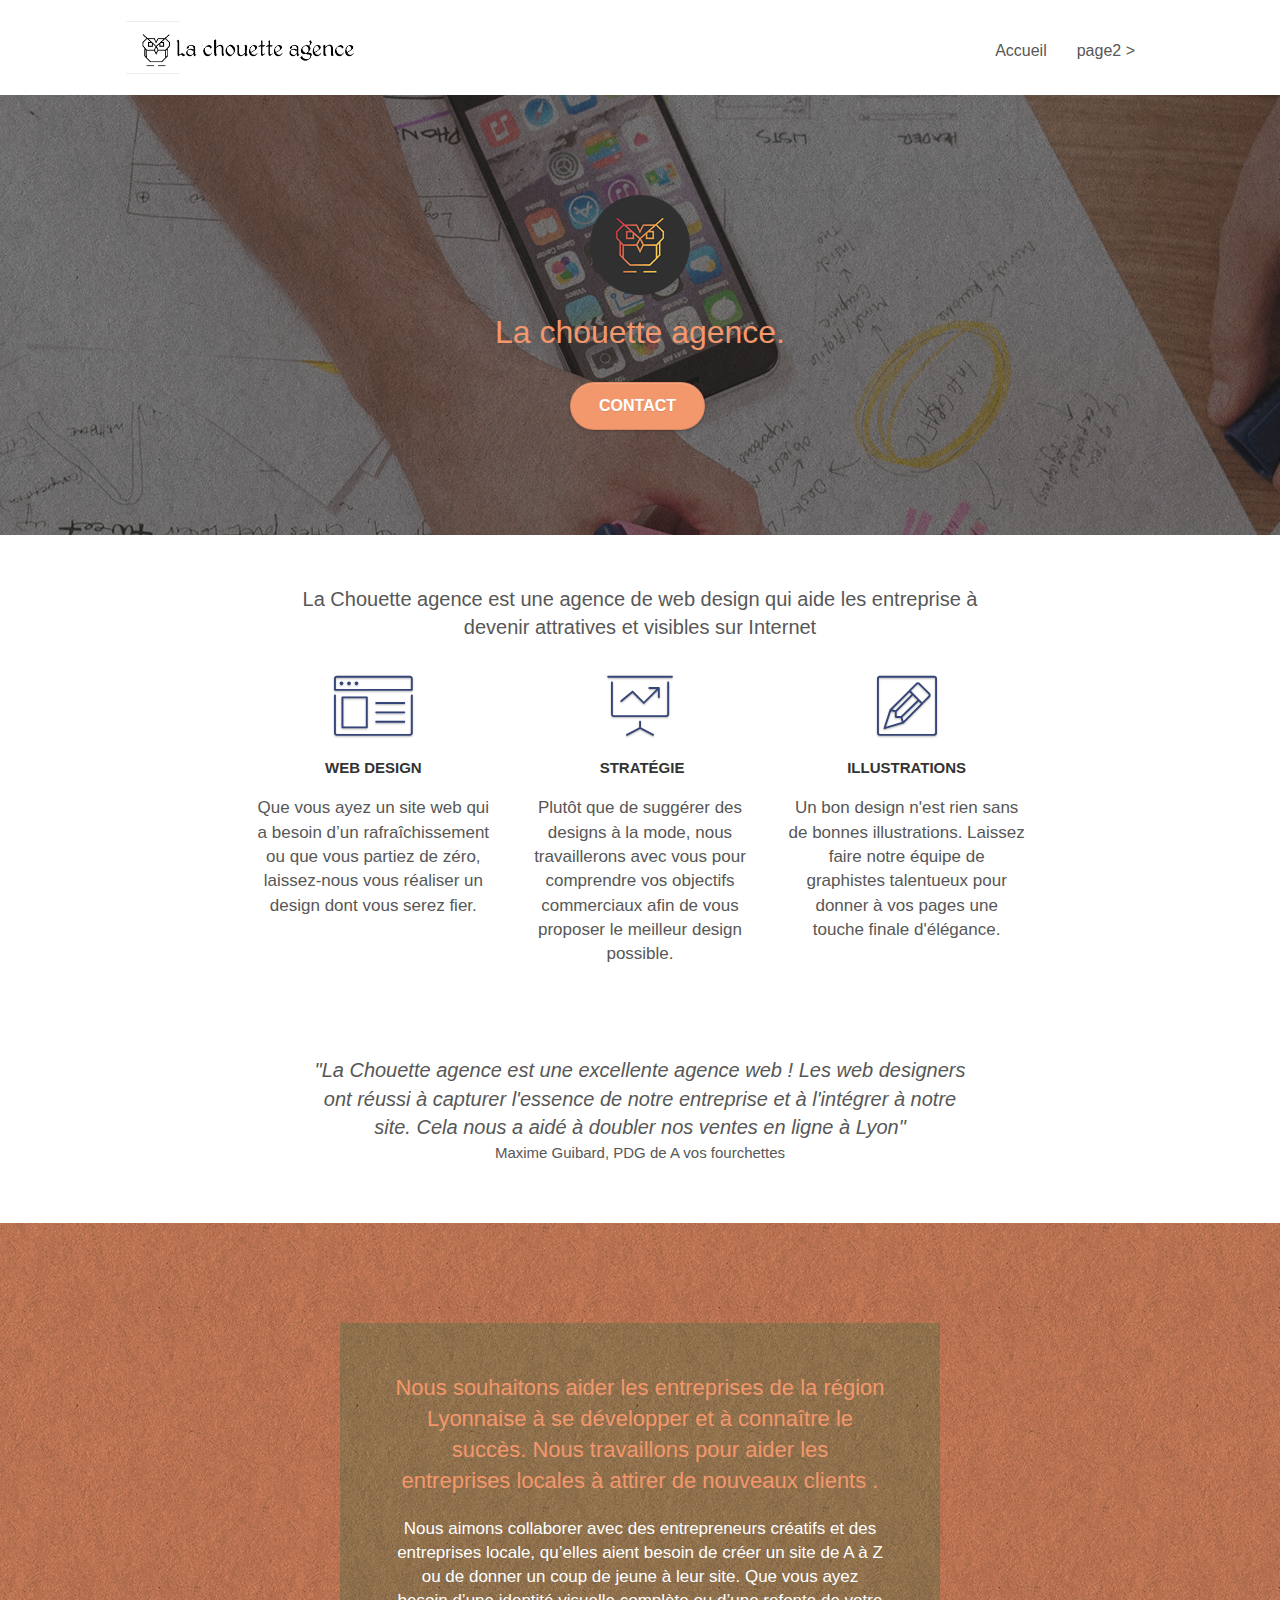
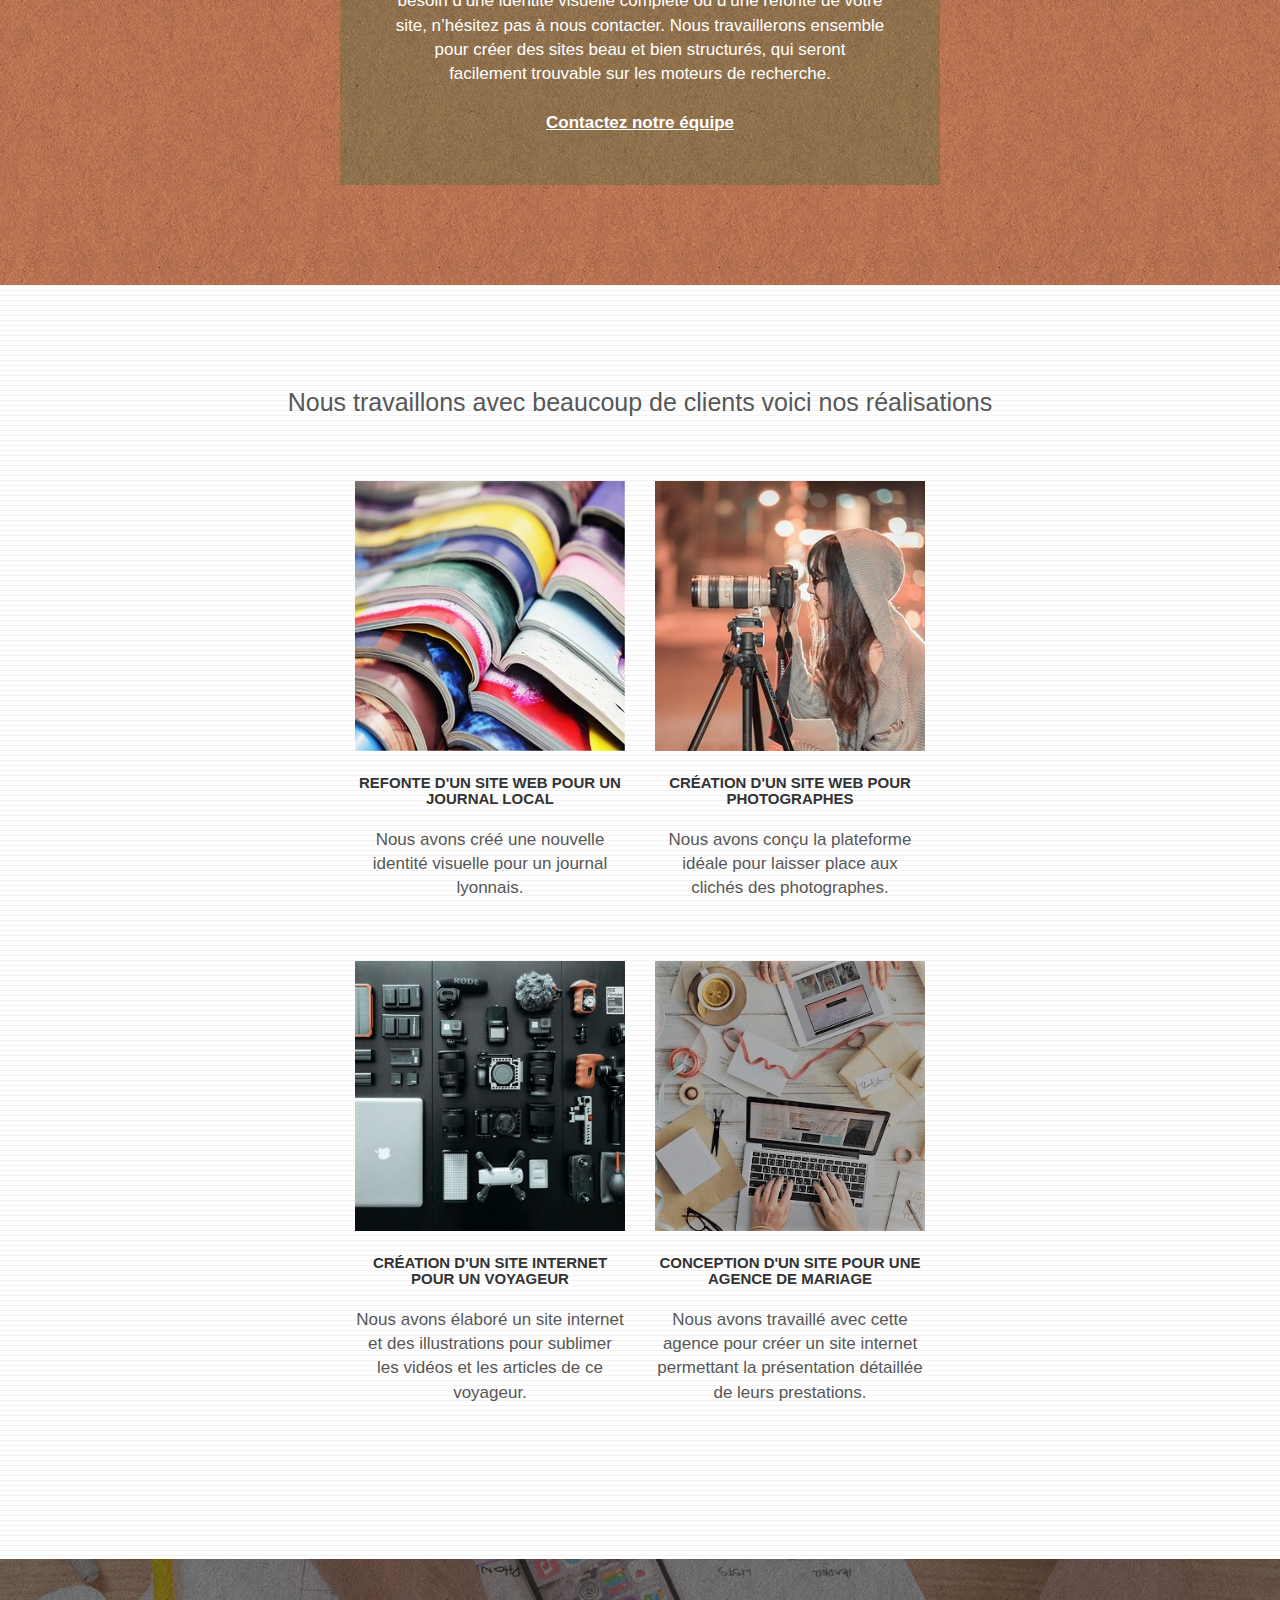
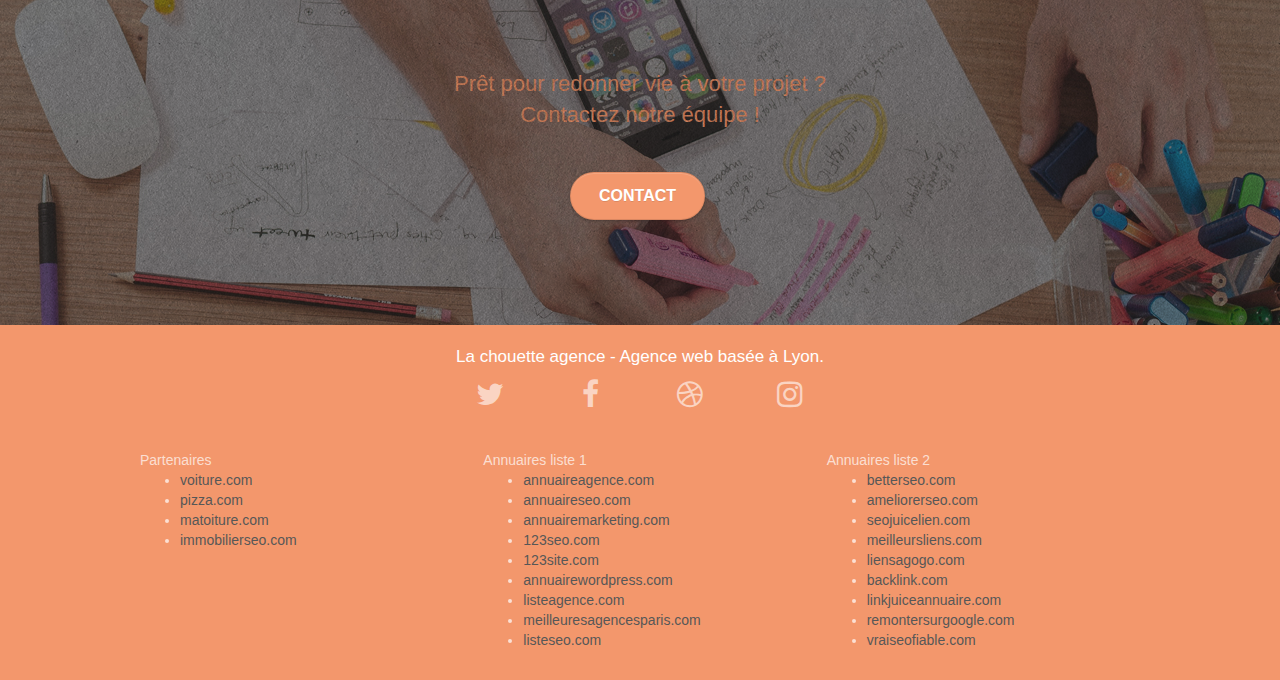
==== index.html @ 8fe8913e "ajout fichier" ====
<!doctype html>
<html lang="Default">
<head>
    <meta charset="utf-8">
    <meta name="keywords" content="seo, google, site web, site internet, agence design paris, agence design, agence design,agence design,agence design,agence design,agence design,agence design,agence design,agence design">
    <meta name="description" content="">
    <meta name="viewport" content="width=device-width, initial-scale=1.0, viewport-fit=cover">
    <link rel="shortcut icon" type="image/png" href="favicon.jpg">
    
	<link rel="stylesheet" type="text/css" href="./css/bootstrap.css">
	<link rel="stylesheet" type="text/css" href="style.css">
	<link rel="stylesheet" type="text/css" href="./css/font-awesome.css">
	<link rel="stylesheet" type="text/css" href="./css/et-line.css">
	
    
	<script src="./js/jquery-2.1.0.js"></script>
	<script src="./js/bootstrap.js"></script>
	<script src="./js/blocs.js"></script>
	<script src="./js/jquery.touchSwipe.js" defer></script>
	<script src="./js/gmaps.js"></script>

    <title>.</title>

    
<!-- Analytics -->
 
<!-- Analytics END -->
    
</head>
<body>
<!-- Principal conteneur -->
<div class="page-container">
    
<!-- bloc-0 -->
<header class="bloc bgc-white l-bloc " id="bloc-0">
	<div class="container bloc-sm">

		<nav class="navbar row">
			<div class="navbar-header">
				<div class="keywords" style="color:#cccccc;font-size:1px;">Agence web à paris, stratégie web, web design, illustrations, design de site web, site web, web, internet, site internet, site</div>
				<a class="navbar-brand" href="index.html"><img src="img/la-chouette-agence.png" alt="paris web design logo agence web meilleure agence" height="40" /></a>
				<div class="keywords" style="color:#cccccc;font-size:1px;">Agence web à paris, stratégie web, web design, illustrations, design de site web, site web, web, internet, site internet, site</div>
				<button id="nav-toggle" type="button" class="ui-navbar-toggle navbar-toggle" data-toggle="collapse" data-target=".navbar-1">
					<span class="sr-only">Toggle navigation</span><span class="icon-bar"></span><span class="icon-bar"></span><span class="icon-bar"></span>
				</button>
			</div>
			<div class="collapse navbar-collapse navbar-1 special-dropdown-nav">
				<ul class="site-navigation nav navbar-nav">
					<li>
						<a href="index.html">Accueil</a>
					</li>
					<li>
					</li>
					<li>
						<a href="page2.html">page2 &gt;</a>
					</li>
				</ul>
			</div>
		</nav>
	</div>
</header>
<!-- bloc-0 END -->

<!-- bloc-1-presentation -->
<section class="bloc bgc-dark-slate-blue bg-banniere d-bloc bg-t-edge bloc-bg-texture texture-paper b-parallax" id="bloc-1-hero">
	<div class="container bloc-lg">
		<div class="row tight-width-whitespace">
			<div class="col-sm-12">
				<img src="img/logo.png" class="center-block image-resize-mode" width="100" alt="La chouette agence, agence web paris, création logo paris" />
				<h1 class="text-center hero-bloc-text tc-white ">
					La chouette agence.
				</h1>
				<div class="text-center">
					<a href="page2.html" class="btn btn-lg btn-clean btn-rd cta-hero btn-atomic-tangerine" id="cta-hero">Contact</a>
				</div>
			</div>
		</div>
	</div>
</section>
<!-- bloc-1-presentation END -->

<!-- bloc-2-services -->
<section class="bloc bgc-white l-bloc" id="bloc-2-services">
	<div class="container bloc-md">
		<div class="row">
			<div class="col-sm-12 text-center">
				<p class="chouette">La Chouette agence est une agence de web design qui aide les entreprise à devenir attratives et visibles sur Internet</p>
			</div>
		</div>
		<div class="row voffset-lg med-width-whitespace">
			<article class="col-sm-4">
				<div class="text-center">
					<span class="et-icon-browser sm-shadow icon-dark-slate-blue icons icon-lg"></span>
				</div>
				<h3 class="mg-md text-center">
					Web design
				</h3>
				<p class="text-center ">
					Que vous ayez un site web qui a besoin d&rsquo;un rafraîchissement ou que vous partiez de zéro, laissez-nous vous réaliser un design dont vous serez fier.
				</p>
			</article>
			<article class="col-sm-4">
				<div class="text-center">
					<span class="et-icon-presentation sm-shadow icon-dark-slate-blue icons icon-lg"></span>
				</div>
				<h3 class="mg-md text-center">
					&nbsp;Stratégie
				</h3>
				<p class="text-center ">
					Plutôt que de suggérer des designs à la mode, nous travaillerons avec vous pour comprendre vos objectifs commerciaux afin de vous proposer le meilleur design possible.<br>
				</p>
			</article>
			<article class="col-sm-4">
				<div class="text-center">
					<span class="et-icon-edit sm-shadow icon-dark-slate-blue icons icon-lg"></span>
				</div>
				<h3 class="mg-md text-center">
					Illustrations
				</h3>
				<p class="text-center ">
					Un bon design n'est rien sans de bonnes illustrations. Laissez faire notre équipe de graphistes talentueux pour donner à vos pages une touche finale d'élégance.
				</p>
			</article>
		</div>
		<div class="row voffset-lg voffset">
			<div class="col-xs-12 col-md-8 col-md-offset-2 text-center">
				<P class="commentaire">"La Chouette agence est une excellente agence web ! Les web designers ont réussi à capturer l'essence de notre entreprise et à l'intégrer à notre site. Cela nous a aidé à doubler nos ventes en ligne à Lyon"</P>
				<p class="entreprise">Maxime Guibard, PDG de A vos fourchettes</p>
			</div>
		</div>
	</div>
</section>
<!-- bloc-2-services END -->

<!-- bloc-3-what-i-do -->
<section class="bloc tc-white bgc-atomic-tangerine bg-presentation d-bloc bloc-bg-texture texture-paper b-parallax" id="bloc-3-what-i-do">
	<div class="container bloc-lg">
		<div class="row tight-width-whitespace black-background">
			<div class="col-sm-12">
				<h2 class="mg-md text-center tc-white">
					Nous souhaitons aider les entreprises de la région Lyonnaise à se développer et à connaître le succès. Nous travaillons pour aider les entreprises locales à attirer de nouveaux clients .<br>
				</h2>
				<p class="text-center white">
					Nous aimons collaborer avec des entrepreneurs créatifs et des entreprises locale, qu’elles aient besoin de créer un site de A à Z ou de donner un coup de jeune à leur site. Que vous ayez besoin d’une identité visuelle complète ou d’une refonte de votre site, n’hésitez pas à nous contacter. Nous travaillerons ensemble pour créer des sites beau et bien structurés, qui seront facilement trouvable sur les moteurs de recherche. <br><br><a class="ltc-white bold-link" href="page2.html">Contactez notre équipe</a><br>
				</p>
			</div>
		</div>
	</div>
</section>
<!-- bloc-3-what-i-do END -->

<!-- bloc-4-portfolio -->
<section class="bloc bgc-white bg-lines-h2-bg bg-repeat l-bloc" id="bloc-4-portfolio">
	<div class="container bloc-lg">
		<div class="row">
			<div class="col-sm-12 text-center">
				<p class="travail">Nous travaillons avec beaucoup de clients voici nos réalisations</p>
			</div>
		</div>
		<div class="row tight-width-whitespace portfolio-row">
			<article class="col-sm-6">
				<a href="#" data-lightbox="img/1.jpg" data-gallery-id="gallery-1" data-caption="Refonte d'un site web pour un journal local" data-frame="snapshot-lb"><img src="img/1.jpg" alt="paris web design logo agence web meilleure agence et refonte site web journal" class="img-responsive portfolio-thumb" /></a>
				<h3 class="mg-md text-center">
					Refonte d'un site web pour un journal local
				</h3>
				<p class="text-center">
					Nous avons créé une nouvelle identité visuelle pour un journal lyonnais. 
				</p>
			</article>
			<article class="col-sm-6">
				<a href="#" data-lightbox="img/2.jpg" data-gallery-id="gallery-1" data-caption="Création d'un site web pour photographes" data-frame="snapshot-lb"><img src="img/2.jpg" class="img-responsive portfolio-thumb" alt="paris web design logo agence web meilleure agence, Création d'un site web pour photographes" /></a>
				<h3 class="mg-md text-center">
					Création d'un site web pour photographes
				</h3>
				<p class="text-center">
					Nous avons conçu la plateforme idéale pour laisser place aux clichés des photographes. 
				</p>
			</article>
		</div>
		<div class="row tight-width-whitespace portfolio-row">
			<article class="col-sm-6">
				<a href="#" data-lightbox="img/3.png" data-gallery-id="gallery-1" data-caption="Création d'un site internet pour un voyageur" data-frame="snapshot-lb"><img src="img/3.png" class="img-responsive portfolio-thumb" alt="paris web design logo agence web meilleure agence, Création d'un site web pour voyageur"/></a>
				<h3 class="mg-md text-center">
					Création d'un site internet pour un voyageur
				</h3>
				<p class="text-center">
					Nous avons élaboré un site internet et des illustrations pour sublimer les vidéos et les articles de ce voyageur.
				</p>
			</article>
			<article class="col-sm-6">
				<a href="#" data-lightbox="img/4.png" data-gallery-id="gallery-1" data-caption="Conception d'un site pour une agence de mariage" data-frame="snapshot-lb"><img src="img/4.png" class="img-responsive portfolio-thumb" alt="paris web design logo agence web meilleure agence, Création d'un site web pour agence de mariage" /></a>
				<h3 class="mg-md text-center">
					Conception d'un site pour une agence de mariage
				</h3>
				<p class="text-center">
					Nous avons travaillé avec cette agence pour créer un site internet permettant la présentation détaillée de leurs prestations.
				</p>
			</article>
		</div>
	</div>
</section>
<!-- bloc-4-portfolio END -->

<!-- bloc-5-cta -->
<section class="bloc bgc-dark-slate-blue bg-banniere d-bloc bloc-bg-texture texture-paper" id="bloc-5-cta">
	<div class="container bloc-lg">
		<div class="row">
			<h2 class="mg-md text-center tc-white">
				Prêt pour redonner vie à votre projet ?<br>Contactez notre équipe !
			</h2>
			<div class="col-sm-12 text-center">
				<a href="page2.html" class="btn btn-atomic-tangerine btn-clean btn-rd btn-lg cta-hero">Contact</a>
			</div>
		</div>
	</div>
</section>
<!-- bloc-5-cta END -->

<!-- Footer - bloc-8 -->
<footer class="bloc bgc-atomic-tangerine d-bloc" id="bloc-8">
	<div class="container bloc-sm">
		<div class="row">
			<div class="col-sm-12">
				<p class="text-center white">
					La chouette agence - Agence web basée à Lyon.<br>
				</p>
				<div class="row row-no-gutters social">
					<div class="col-sm-3">
						<div class="text-center">
							<a class="social" href="index.html"><span class="fa fa-twitter icon-md"></span></a>
						</div>
					</div>
					<div class="col-sm-3">
						<div class="text-center">
							<a class="social" href="index.html"><span class="fa fa-facebook icon-md"></span></a>
						</div>
					</div>
					<div class="col-sm-3">
						<div class="text-center">
							<a class="social" href="index.html"><span class="fa fa-dribbble icon-md"></span></a>
						</div>
					</div>
					<div class="col-sm-3">
						<div class="text-center">
							<a class="social" href="index.html"><span class="fa fa-instagram icon-md"></span></a>
						</div>
					</div>
					<div class="keywords" style="color:#F3976C;">Agence web à paris, stratégie web, web design, illustrations, design de site web, site web, web, internet, site internet, site</div>
				</div>
				<div class="row">
					<div class="col-sm-4">
						Partenaires
							<ul>
								<li><a href="voiture.com">voiture.com</a></li>
								<li><a href="pizza.com">pizza.com</a></li>
								<li><a href="matoiture.com">matoiture.com</a></li>
								<li><a href="immobilierseo.com">immobilierseo.com</a></li>
							</ul>		
					</div>
					<div class="col-sm-4">
						Annuaires liste 1
						<ul>
							<li><a href="annuaireagence.com">annuaireagence.com</a></li>
							<li><a href="annuaireseo.com">annuaireseo.com</a></li>
							<li><a href="annuairemarketing.com">annuairemarketing.com</a></li>
							<li><a href="123seoture.com">123seo.com</a></li>
							<li><a href="123site.com">123site.com</a></li>
							<li><a href="annuairewordpress.com">annuairewordpress.com</a></li>
							<li><a href="listeagence.com">listeagence.com</a></li>
							<li><a href="meilleuresagencesparis.com">meilleuresagencesparis.com</a></li>
							<li><a href="listeseo.com">listeseo.com</a></li>
						</ul>
					</div>
					<div class="col-sm-4">
						Annuaires liste 2
						<ul>
							<li><a href="betterseo.com">betterseo.com</a></li>
							<li><a href="ameliorerseo.com">ameliorerseo.com</a></li>
							<li><a href="seojuicelien.com">seojuicelien.com</a></li>
							<li><a href="meilleursliens.com">meilleursliens.com</a></li>
							<li><a href="liensagogo.com">liensagogo.com</a></li>
							<li><a href="backlink.com">backlink.com</a></li>
							<li><a href="linkjuiceannuaire.com">linkjuiceannuaire.com</a></li>
							<li><a href="remontersurgoogle.com">remontersurgoogle.com</a></li>
							<li><a href="vraiseofiable.com">vraiseofiable.com</a></li>
						</ul>
					</div>
				</div>
			</div>
		</div>
	</div>
</footer>
<!-- Footer - bloc-8 END -->

</div>
<!-- Principal conteneur END -->
    

</body>
</html>
---- style.css ----
body {
    margin: 0;
    padding: 0;
    background: #FFF;
    overflow-x: hidden;
    -webkit-font-smoothing: antialiased;
    -moz-osx-font-smoothing: grayscale;
}
.commentaire{
    font-size: 20px;
    font-style: italic;
    margin: 0%;
}

.entreprise{
    font-size: 15px;
}

.chouette{
    font-size: 20px;
    margin-left: 150px;
    margin-right: 150px;
}

.travail{
    font-size: 25px;
}


a,
button {
    transition: all .3s ease-in-out;
    outline: none!important;
}

a:hover {
    text-decoration: none;
    cursor: pointer;
}

#page-loading-blocs-notifaction {
    position: fixed;
    top: 0;
    bottom: 0;
    width: 100%;
    z-index: 100000;
    background: #FFFFFF url("img/pageload-spinner.gif") no-repeat center center;
}

.bloc {
    width: 100%;
    clear: both;
    background: 50% 50% no-repeat;
    padding: 0 50px;
    -webkit-background-size: cover;
    -moz-background-size: cover;
    -o-background-size: cover;
    background-size: cover;
    position: relative;
}

.bloc .container {
    padding-left: 0;
    padding-right: 0;
}

.bloc-lg {
    padding: 100px 50px;
}

.bloc-md {
    padding: 50px;
}

.bloc-sm {
    padding: 20px 50px;
}

.bg-center,
.bg-l-edge,
.bg-r-edge,
.bg-t-edge,
.bg-b-edge,
.bg-tl-edge,
.bg-bl-edge,
.bg-tr-edge,
.bg-br-edge,
.bg-repeat {
    -webkit-background-size: auto!important;
    -moz-background-size: auto!important;
    -o-background-size: auto!important;
    background-size: auto!important;
}

.bg-repeat {
    background: repeat;
}

.bg-t-edge {
    background: top no-repeat;
}

.bloc-bg-texture::before {
    content: "";
    background-size: 2px 2px;
    position: absolute;
    top: 0;
    bottom: 0;
    left: 0;
    right: 0;
}

.texture-paper::before {
    background: url("img/texture-paper.png");
    background-size: 280px 280px;
}

.b-parallax {
    background-attachment: fixed;
}

.d-bloc {
    color: rgba(255, 255, 255, .7);
}

.d-bloc button:hover {
    color: rgba(255, 255, 255, .9);
}

.d-bloc .icon-round,
.d-bloc .icon-square,
.d-bloc .icon-rounded,
.d-bloc .icon-semi-rounded-a,
.d-bloc .icon-semi-rounded-b {
    border-color: rgba(255, 255, 255, .9);
}

.d-bloc .divider-h span {
    border-color: rgba(255, 255, 255, .2);
}

.d-bloc .a-btn,
.d-bloc .navbar a,
.d-bloc .navbar-brand,
.d-bloc a .icon-sm,
.d-bloc a .icon-md,
.d-bloc a .icon-lg,
.d-bloc a .icon-xl,
.d-bloc h1 a,
.d-bloc h2 a,
.d-bloc h3 a,
.d-bloc h4 a,
.d-bloc h5 a,
.d-bloc h6 a,
.d-bloc p a {
    color: rgba(255, 255, 255, .6);
}

.d-bloc .a-btn:hover,
.d-bloc .navbar a:hover,
.d-bloc .navbar-brand:hover,
.d-bloc a:hover .icon-sm,
.d-bloc a:hover .icon-md,
.d-bloc a:hover .icon-lg,
.d-bloc a:hover .icon-xl,
.d-bloc h1 a:hover,
.d-bloc h2 a:hover,
.d-bloc h3 a:hover,
.d-bloc h4 a:hover,
.d-bloc h5 a:hover,
.d-bloc h6 a:hover,
.d-bloc p a:hover {
    color: rgba(255, 255, 255, 1);
}

.d-bloc .navbar-toggle .icon-bar {
    background: rgba(255, 255, 255, 1);
}

.d-bloc .btn-wire,
.d-bloc .btn-wire:hover {
    color: rgba(255, 255, 255, 1);
    border-color: rgba(255, 255, 255, 1);
}

.d-bloc .panel {
    color: rgba(0, 0, 0, .5);
}

.d-bloc .panel button:hover {
    color: rgba(0, 0, 0, .7);
}

.d-bloc .panel icon {
    border-color: rgba(0, 0, 0, .7);
}

.d-bloc .panel .divider-h span {
    border-color: rgba(0, 0, 0, .1);
}

.d-bloc .panel .a-btn {
    color: rgba(0, 0, 0, .6);
}

.d-bloc .panel .a-btn:hover {
    color: rgba(0, 0, 0, 1);
}

.d-bloc .panel .btn-wire,
.d-bloc .panel .btn-wire:hover {
    color: rgba(0, 0, 0, .7);
    border-color: rgba(0, 0, 0, .3);
}

.d-bloc .panel,
.l-bloc {
    color: rgba(0, 0, 0, .5);
}

.d-bloc .panel button:hover,
.l-bloc button:hover {
    color: rgba(0, 0, 0, .7);
}

.l-bloc .icon-round,
.l-bloc .icon-square,
.l-bloc .icon-rounded,
.l-bloc .icon-semi-rounded-a,
.l-bloc .icon-semi-rounded-b {
    border-color: rgba(0, 0, 0, .7);
}

.d-bloc .panel .divider-h span,
.l-bloc .divider-h span {
    border-color: rgba(0, 0, 0, .1);
}

.d-bloc .panel .a-btn,
.l-bloc .a-btn,
.l-bloc .navbar a,
.l-bloc .navbar-brand,
.l-bloc a .icon-sm,
.l-bloc a .icon-md,
.l-bloc a .icon-lg,
.l-bloc a .icon-xl,
.l-bloc h1 a,
.l-bloc h2 a,
.l-bloc h3 a,
.l-bloc h4 a,
.l-bloc h5 a,
.l-bloc h6 a,
.l-bloc p a {
    color: rgba(0, 0, 0, .6);
}

.d-bloc .panel .a-btn:hover,
.l-bloc .a-btn:hover,
.l-bloc .navbar a:hover,
.l-bloc .navbar-brand:hover,
.l-bloc a:hover .icon-sm,
.l-bloc a:hover .icon-md,
.l-bloc a:hover .icon-lg,
.l-bloc a:hover .icon-xl,
.l-bloc h1 a:hover,
.l-bloc h2 a:hover,
.l-bloc h3 a:hover,
.l-bloc h4 a:hover,
.l-bloc h5 a:hover,
.l-bloc h6 a:hover,
.l-bloc p a:hover {
    color: rgba(0, 0, 0, 1);
}

.l-bloc .navbar-toggle .icon-bar {
    color: rgba(0, 0, 0, .6);
}

.d-bloc .panel .btn-wire,
.d-bloc .panel .btn-wire:hover,
.l-bloc .btn-wire,
.l-bloc .btn-wire:hover {
    color: rgba(0, 0, 0, .7);
    border-color: rgba(0, 0, 0, .3);
}

.voffset {
    margin-top: 30px;
}

.voffset-lg {
    margin-top: 80px;
}

.row-no-gutters {
    margin-right: 0;
    margin-left: 0;
}

.row.row-no-gutters > [class^="col-"],
.row.row-no-gutters > [class*=" col-"] {
    padding-right: 0;
    padding-left: 0;
}

#bloc-1-hero h1 {
    font-size: 32px;
}

.navbar {
    margin-bottom: 0;
    z-index: 1;
}

.navbar-brand {
    height: auto;
    padding: 3px 15px;
    font-size: 25px;
    font-weight: normal;
    font-weight: 600;
    line-height: 44px;
}

.navbar-brand img {
    max-height: 200px;
    margin: 0 5px 0 0;
    display: inline;
}

.navbar-brand img[src$=svg] {
    min-width: 100px;
}

.nav-center .navbar-brand img {
    margin: 0;
}

.navbar .nav {
    padding-top: 2px;
    margin-right: -16px;
    float: right;
    z-index: 1;
}

.nav > li {
    float: left;
    margin-top: 4px;
    font-size: 16px;
}

.navbar-nav .open .dropdown-menu > li > a {
    text-align: inherit;
}

.nav > li a:hover,
.nav > li a:focus {
    background: transparent;
}

.navbar-toggle {
    margin: 10px 10px 0 0;
    border: 0px;
}

.navbar-toggle:hover {
    background: transparent!important;
}

.navbar-toggle .icon-bar {
    background-color: rgba(0, 0, 0, .5);
    width: 26px;
}

.nav-invert .navbar .nav {
    float: left;
}

.nav-invert .navbar-header,
.nav-invert .navbar-brand {
    float: right;
    position: relative;
    z-index: 2;
}

@media (min-width: 768px) {
    .site-navigation {
        position: absolute;
        top: 50%;
        right: 20px;
        transform: translate(0, -50%);
        -webkit-transform: translateY(-50%);
    }
    .nav > li .dropdown-menu a,
    .nav > li .dropdown-menu a:hover {
        color: #484848;
    }
    .nav-invert .site-navigation {
        left: 0;
        right: 0;
    }
    .nav-center {
        text-align: center;
    }
    .nav-center .navbar-header {
        width: 100%;
    }
    .nav-center .navbar-header,
    .nav-center .navbar-brand,
    .nav-center .nav > li {
        float: none;
        display: inline-block;
    }
    .nav-center .site-navigation {
        position: relative;
        width: 100%;
        right: 0;
        margin-right: 0px;
        margin-top: 20px;
    }
    .nav-center.mini-nav .navbar-toggle {
        float: none;
        margin: 10px auto 0;
    }
}

.nav > li > .dropdown a {
    background: none!important;
    display: block;
    padding: 14px 15px;
}

nav .caret {
    margin: 0 5px;
}

.dropdown-menu .dropdown-menu {
    top: -8px;
    left: 100%;
}

.dropdown-menu .dropmenu-flow-right {
    top: 100%;
    left: 0;
    margin-left: -1px;
    border-top-left-radius: 0;
    border-top-right-radius: 0;
}

.dropdown-menu .dropdown span {
    border: 4px solid black;
    border-top-color: transparent;
    border-right-color: transparent;
    border-bottom-color: transparent;
    margin: 6px -5px 0 0!important;
    float: right;
}

.mg-md {
    margin-top: 10px;
    margin-bottom: 20px;
}

.mg-lg {
    margin-top: 10px;
    margin-bottom: 40px;
}

.btn {
    margin: 0 5px 5px 0;
}

.btn.pull-right {
    margin: 0 0 5px 5px;
}

.btn-d,
.btn-d:hover,
.btn-d:focus {
    color: #FFF;
    background: rgba(0, 0, 0, .3);
}

button {
    outline: none!important;
}

.btn-rd {
    border-radius: 40px;
}

.btn-clean {
    border: 1px solid rgba(0, 0, 0, .08);
    border-bottom-color: rgba(0, 0, 0, .1);
    text-shadow: 0 1px 0 rgba(0, 0, 1, .1);
    box-shadow: 0 1px 3px rgba(0, 0, 1, .25), inset 0 1px 0 0 rgba(255, 255, 255, .15);
}

.icon-md {
    font-size: 30px!important;
}

.icon-lg {
    font-size: 60px!important;
}

.sm-shadow {
    text-shadow: 0 1px 2px rgba(0, 0, 0, .3);
}

.panel-sq,
.panel-sq .panel-heading,
.panel-sq .panel-footer {
    border-radius: 0;
}

.panel-rd {
    border-radius: 30px;
}

.panel-rd .panel-heading {
    border-radius: 29px 29px 0 0;
}

.panel-rd .panel-footer {
    border-radius: 0 0 29px 29px;
}

.form-control {
    border-color: rgba(0, 0, 0, .1);
    box-shadow: none;
}

.scrollToTop {
    width: 40px;
    height: 40px;
    position: fixed;
    bottom: 20px;
    right: 20px;
    opacity: 0;
    z-index: 500;
    transition: all .3s ease-in-out;
}

.scrollToTop span {
    margin-top: 6px;
}

.showScrollTop {
    font-size: 14px;
    opacity: 1;
}

a[data-lightbox] {
    position: relative;
    display: block;
    text-align: center;
}

a[data-lightbox]:hover::before {
    content: "+";
    font-family: "HelveticaNeue-Light", "Helvetica Neue Light", "Helvetica Neue", Helvetica, Arial;
    font-size: 32px;
    width: 50px;
    height: 50px;
    margin-left: -25px;
    border-radius: 50%;
    background: rgba(0, 0, 0, .6);
    color: #FFF;
    font-weight: 100;
    z-index: 1;
    position: absolute;
    top: 50%;
    transform: translateY(-50%);
    -webkit-transform: translateY(-50%);
}

a[data-lightbox]:hover img {
    opacity: 0.6;
    -webkit-animation-fill-mode: none;
    animation-fill-mode: none;
}

#lightbox-modal {
    display: flex;
    align-items: center;
}

#lightbox-modal .modal-dialog {
    width: 90%;
    max-width: 900px;
    margin: 0 auto 0;
}

#lightbox-modal .modal-dialog img {
    max-height: 90vh;
    margin: 0 auto;
}

.lightbox-caption {
    padding: 20px;
    color: #FFF;
    background: rgba(0, 0, 0, .5);
    position: absolute;
    left: 15px;
    right: 15px;
    bottom: 5px;
}

.close-lightbox {
    color: #FFF;
    font-size: 30px;
    position: absolute;
    top: 20px;
    right: 20px;
    z-index: 20;
    background: rgba(0, 0, 0, .5);
    border: none;
    line-height: 30px;
    padding: 0 9px 5px;
    opacity: 0.3;
}

.close-lightbox:hover,
.next-lightbox:hover,
.prev-lightbox:hover {
    opacity: 1.0;
    color: #FFF;
}

.next-lightbox,
.prev-lightbox {
    font-size: 20px;
    color: rgba(255, 255, 255, .9);
    background: rgba(0, 0, 0, .5);
    transition: all .2s ease-in-out;
    position: absolute;
    top: 45%;
    z-index: 1;
    opacity: 0.4;
}

.next-lightbox {
    padding: 6px 8px 1px 13px;
    right: 25px;
}

.prev-lightbox {
    padding: 6px 13px 1px 10px;
    left: 25px;
}

.snapshot-lb .modal-body {
    padding-bottom: 45px;
}

.snapshot-lb .lightbox-caption {
    padding: 0;
    color: rgba(0, 0, 0, .5);
    background: none;
}

h1,
h2,
h3,
h4,
h5,
h6,
p,
label,
.btn,
a {
    font-family: "helvetica";
    font-weight: 400;
    color: #575757!important;
}

.container {
    max-width: 1000px;
}

.hero-bloc-text {
    font-size: 38px;
}

.hero-bloc-text-sub {
    font-size: 36px;
}

.statement-bloc-text {
    line-height: 26px;
    font-style: italic;
    font-size: 20px;
    text-align: center;
    font-weight: lighter;
    max-width: 520px;
    margin: auto auto auto auto;
}

p {
    font-size: 17px;
}

.tight-width-whitespace {
    max-width: 600px;
    margin: auto auto auto auto;
}

.h1 {
    font-size: 20px;
    font-family: "Open Sans";
}

.cta-hero {
    margin-top: 22px;
    color: #FFFFFF!important;
    text-transform: uppercase;
    padding: 12px 28px 12px 28px;
    font-size: 16px;
    font-weight: 700;
}

.social {
    max-width: 400px;
    margin: auto auto auto auto;
}

h2 {
    font-size: 22px;
    line-height: 1.4em;
}

h3 {
    font-size: 15px;
    text-transform: uppercase;
    font-weight: 700;
    color: #333333!important;
}

.med-width-whitespace {
    max-width: 800px;
    margin: auto auto auto auto;
    box-shadow: 0px 0px 0px #000000;
}

h1 {
    color: #333333!important;
}

h4 {
    color: #333333!important;
}

.icons {
    margin-bottom: 14px;
    margin-top: 24px;
}

.white {
    color: #FFFFFF!important;
}

.portfolio-thumb {
    margin-bottom: 24px;
}

.portfolio-row {
    margin-bottom: 44px;
    margin-top: 50px;
}

.avatar {
    box-shadow: 0px 4px 9px rgba(0, 0, 0, 0.3);
}

.black-background {
    background-color: rgba(165, 147, 99, 0.7);
    padding: 40px 40px 40px 40px;
}

.bold-link {
    font-weight: 900;
    text-decoration: underline!important;
}

.bgc-white {
    background-color: #FFFFFF;
}

.bgc-dark-slate-blue {
    background-color: #364577;
}

.bgc-atomic-tangerine {
    background-color: #F3976C;
}

.tc-white {
    color: #F3976C!important;
}

.btn-atomic-tangerine {
    background: #F3976C;
    color: #FFFFFF!important;
}

.btn-atomic-tangerine:hover {
    background: #c27956!important;
    color: #FFFFFF!important;
}

.ltc-white {
    color: #FFFFFF!important;
}

.ltc-white:hover {
    color: #cccccc!important;
}

.ltc-atomic-tangerine {
    color: #F3976C!important;
}

.ltc-atomic-tangerine:hover {
    color: #c27956!important;
}

.icon-dark-slate-blue {
    color: #364577!important;
    border-color: #364577!important;
}

.bg-dots-bg {
    background-image: url("img/dots-bg.png");
}

.bg-lines-h2-bg {
    background-image: url("img/lines-h2-bg.png");
}

.bg-banniere {
    background-image: url("img/la-chouette-agence-banniere.jpg");
}

.bg-presentation {
    background-image: url("img/image-de-presentation.png");
}

@media (max-width: 1024px) {
    .bloc {
        padding-left: 20px;
        padding-right: 20px;
    }
    .bloc.full-width-bloc,
    .bloc-tile-2.full-width-bloc .container,
    .bloc-tile-3.full-width-bloc .container,
    .bloc-tile-4.full-width-bloc .container {
        padding-left: 0;
        padding-right: 0;
    }
}

@media (max-width: 992px) and (min-width: 768px) {
    .navbar .nav {
        max-width: 80%
    }
    .nav-center.navbar .nav {
        max-width: 100%
    }
}

@media only screen and (min-device-width: 768px) and (max-device-width: 1024px) and (orientation: landscape) {
    .b-parallax {
        background-attachment: scroll;
    }
}

@media only screen and (min-device-width: 1024px) and (max-device-width: 1366px) and (-webkit-min-device-pixel-ratio: 1.5) {
    .b-parallax {
        background-attachment: scroll;
    }
}

@media (max-width: 991px) {
    .container {
        width: 100%;
    }
    .b-parallax {
        background-attachment: scroll;
    }
    .page-container,
    #hero-bloc {
        overflow-x: hidden;
        position: relative;
    }
    .bloc {
        padding-left: constant(safe-area-inset-left);
        padding-right: constant(safe-area-inset-right);
    }
    .bloc-group,
    .bloc-group .bloc {
        display: block;
        width: 100%;
    }
    .bloc-fill-screen .fill-bloc-top-edge,
    .bloc-fill-screen .fill-bloc-bottom-edge {
        padding: 0 20px;
        padding-left: constant(safe-area-inset-left);
        padding-right: constant(safe-area-inset-right);
    }
}

@media (max-width: 767px) {
    .page-container {
        overflow-x: hidden;
        position: relative;
    }
    h1,
    h2,
    h3,
    h4,
    h5,
    h6,
    p,
    #disqus_thread {
        padding-left: 10px!important;
        padding-right: 10px!important;
    }
    .b-parallax {
        background-attachment: scroll;
    }
    .navbar .nav {
        padding-top: 0;
        border-top: 1px solid rgba(0, 0, 0, .2);
        float: none!important;
    }
    .navbar.row {
        margin-left: 0;
        margin-right: 0;
    }
    .site-navigation {
        position: inherit;
        transform: none;
        -webkit-transform: none;
        -ms-transform: none;
    }
    .nav > li {
        margin-top: 0;
        border-bottom: 1px solid rgba(0, 0, 0, .1);
        background: rgba(0, 0, 0, .05);
        text-align: left;
        padding-left: 15px;
        width: 100%;
    }
    .nav > li:hover {
        background: rgba(0, 0, 0, .08);
    }
    .dropdown .dropdown a .caret {
        float: none;
        margin: 5px 0 0 10px!important;
        border: 4px solid black;
        border-bottom-color: transparent;
        border-right-color: transparent;
        border-left-color: transparent;
    }
    #hero-bloc .navbar .nav {
        background: rgba(0, 0, 0, .8);
    }
    #hero-bloc .navbar .nav a {
        color: rgba(255, 255, 255, .6);
    }
    .hero {
        padding: 50px 0;
    }
    .hero-nav {
        left: -1px;
        right: -1px;
    }
    .navbar-collapse {
        padding: 0;
        overflow-x: hidden;
        -webkit-box-shadow: none;
        box-shadow: none;
    }
    .navbar-brand img {
        max-height: 40px;
        width: auto;
    }
    .nav-invert .navbar-header {
        float: none;
        width: 100%;
    }
    .nav-invert .navbar-toggle {
        float: left;
        margin-left: 10px;
    }
    .bloc {
        padding-left: 0;
        padding-right: 0;
    }
    .bloc-xxl,
    .bloc-xl,
    .bloc-lg {
        padding: 40px 0;
    }
    .bloc-sm,
    .bloc-md {
        padding-left: 0;
        padding-right: 0;
    }
    .bloc-tile-2 .container,
    .bloc-tile-3 .container,
    .bloc-tile-4 .container,
    .bloc-fill-screen .fill-bloc-top-edge,
    .bloc-fill-screen .fill-bloc-bottom-edge {
        padding-left: 0;
        padding-right: 0;
    }
    .a-block {
        padding: 0 10px;
    }
    .btn-dwn {
        display: none;
    }
    .voffset {
        margin-top: 5px;
    }
    .voffset-md {
        margin-top: 20px;
    }
    .voffset-lg {
        margin-top: 30px;
    }
    form {
        padding: 5px;
    }
    .close-lightbox {
        display: inline-block;
    }
    .blocsapp-device-iphone5 {
        background-size: 216px 425px;
        padding-top: 60px;
        width: 216px;
        height: 425px;
    }
    .blocsapp-device-iphone5 img {
        width: 180px;
        height: 320px;
    }
}

@media (max-width: 400px) {
    .bloc {
        padding-left: 0;
        padding-right: 0;
    }
}

@media (max-width: 767px) {
    .bloc-mob-center-text {
        text-align: center;
    }
}
---- css/et-line.css ----
@font-face {
    font-family: et-line;
    src: url(../fonts/et-line.eot);
    src: url(../fonts/et-line.eot?#iefix) format('embedded-opentype'), url(../fonts/et-line.woff) format('woff'), url(../fonts/et-line.ttf) format('truetype'), url(../fonts/et-line.svg#et-line) format('svg');
    font-weight: 400;
    font-style: normal
}

.et-icon-adjustments,
.et-icon-alarmclock,
.et-icon-anchor,
.et-icon-aperture,
.et-icon-attachment,
.et-icon-bargraph,
.et-icon-basket,
.et-icon-beaker,
.et-icon-bike,
.et-icon-book-open,
.et-icon-briefcase,
.et-icon-browser,
.et-icon-calendar,
.et-icon-camera,
.et-icon-caution,
.et-icon-chat,
.et-icon-circle-compass,
.et-icon-clipboard,
.et-icon-clock,
.et-icon-cloud,
.et-icon-compass,
.et-icon-desktop,
.et-icon-dial,
.et-icon-document,
.et-icon-documents,
.et-icon-download,
.et-icon-dribbble,
.et-icon-edit,
.et-icon-envelope,
.et-icon-expand,
.et-icon-facebook,
.et-icon-flag,
.et-icon-focus,
.et-icon-gears,
.et-icon-genius,
.et-icon-gift,
.et-icon-global,
.et-icon-globe,
.et-icon-googleplus,
.et-icon-grid,
.et-icon-happy,
.et-icon-hazardous,
.et-icon-heart,
.et-icon-hotairballoon,
.et-icon-hourglass,
.et-icon-key,
.et-icon-laptop,
.et-icon-layers,
.et-icon-lifesaver,
.et-icon-lightbulb,
.et-icon-linegraph,
.et-icon-linkedin,
.et-icon-lock,
.et-icon-magnifying-glass,
.et-icon-map,
.et-icon-map-pin,
.et-icon-megaphone,
.et-icon-mic,
.et-icon-mobile,
.et-icon-newspaper,
.et-icon-notebook,
.et-icon-paintbrush,
.et-icon-paperclip,
.et-icon-pencil,
.et-icon-phone,
.et-icon-picture,
.et-icon-pictures,
.et-icon-piechart,
.et-icon-presentation,
.et-icon-pricetags,
.et-icon-printer,
.et-icon-profile-female,
.et-icon-profile-male,
.et-icon-puzzle,
.et-icon-quote,
.et-icon-recycle,
.et-icon-refresh,
.et-icon-ribbon,
.et-icon-rss,
.et-icon-sad,
.et-icon-scissors,
.et-icon-scope,
.et-icon-search,
.et-icon-shield,
.et-icon-speedometer,
.et-icon-strategy,
.et-icon-streetsign,
.et-icon-tablet,
.et-icon-target,
.et-icon-telescope,
.et-icon-toolbox,
.et-icon-tools,
.et-icon-tools-2,
.et-icon-trophy,
.et-icon-tumblr,
.et-icon-twitter,
.et-icon-upload,
.et-icon-video,
.et-icon-wallet,
.et-icon-wine {
    font-family: et-line;
    speak: none;
    font-style: normal;
    font-weight: 400;
    font-variant: normal;
    text-transform: none;
    line-height: 1;
    -webkit-font-smoothing: antialiased;
    -moz-osx-font-smoothing: grayscale;
    display: inline-block
}

.et-icon-mobile:before {
    content: "\e000"
}

.et-icon-laptop:before {
    content: "\e001"
}

.et-icon-desktop:before {
    content: "\e002"
}

.et-icon-tablet:before {
    content: "\e003"
}

.et-icon-phone:before {
    content: "\e004"
}

.et-icon-document:before {
    content: "\e005"
}

.et-icon-documents:before {
    content: "\e006"
}

.et-icon-search:before {
    content: "\e007"
}

.et-icon-clipboard:before {
    content: "\e008"
}

.et-icon-newspaper:before {
    content: "\e009"
}

.et-icon-notebook:before {
    content: "\e00a"
}

.et-icon-book-open:before {
    content: "\e00b"
}

.et-icon-browser:before {
    content: "\e00c"
}

.et-icon-calendar:before {
    content: "\e00d"
}

.et-icon-presentation:before {
    content: "\e00e"
}

.et-icon-picture:before {
    content: "\e00f"
}

.et-icon-pictures:before {
    content: "\e010"
}

.et-icon-video:before {
    content: "\e011"
}

.et-icon-camera:before {
    content: "\e012"
}

.et-icon-printer:before {
    content: "\e013"
}

.et-icon-toolbox:before {
    content: "\e014"
}

.et-icon-briefcase:before {
    content: "\e015"
}

.et-icon-wallet:before {
    content: "\e016"
}

.et-icon-gift:before {
    content: "\e017"
}

.et-icon-bargraph:before {
    content: "\e018"
}

.et-icon-grid:before {
    content: "\e019"
}

.et-icon-expand:before {
    content: "\e01a"
}

.et-icon-focus:before {
    content: "\e01b"
}

.et-icon-edit:before {
    content: "\e01c"
}

.et-icon-adjustments:before {
    content: "\e01d"
}

.et-icon-ribbon:before {
    content: "\e01e"
}

.et-icon-hourglass:before {
    content: "\e01f"
}

.et-icon-lock:before {
    content: "\e020"
}

.et-icon-megaphone:before {
    content: "\e021"
}

.et-icon-shield:before {
    content: "\e022"
}

.et-icon-trophy:before {
    content: "\e023"
}

.et-icon-flag:before {
    content: "\e024"
}

.et-icon-map:before {
    content: "\e025"
}

.et-icon-puzzle:before {
    content: "\e026"
}

.et-icon-basket:before {
    content: "\e027"
}

.et-icon-envelope:before {
    content: "\e028"
}

.et-icon-streetsign:before {
    content: "\e029"
}

.et-icon-telescope:before {
    content: "\e02a"
}

.et-icon-gears:before {
    content: "\e02b"
}

.et-icon-key:before {
    content: "\e02c"
}

.et-icon-paperclip:before {
    content: "\e02d"
}

.et-icon-attachment:before {
    content: "\e02e"
}

.et-icon-pricetags:before {
    content: "\e02f"
}

.et-icon-lightbulb:before {
    content: "\e030"
}

.et-icon-layers:before {
    content: "\e031"
}

.et-icon-pencil:before {
    content: "\e032"
}

.et-icon-tools:before {
    content: "\e033"
}

.et-icon-tools-2:before {
    content: "\e034"
}

.et-icon-scissors:before {
    content: "\e035"
}

.et-icon-paintbrush:before {
    content: "\e036"
}

.et-icon-magnifying-glass:before {
    content: "\e037"
}

.et-icon-circle-compass:before {
    content: "\e038"
}

.et-icon-linegraph:before {
    content: "\e039"
}

.et-icon-mic:before {
    content: "\e03a"
}

.et-icon-strategy:before {
    content: "\e03b"
}

.et-icon-beaker:before {
    content: "\e03c"
}

.et-icon-caution:before {
    content: "\e03d"
}

.et-icon-recycle:before {
    content: "\e03e"
}

.et-icon-anchor:before {
    content: "\e03f"
}

.et-icon-profile-male:before {
    content: "\e040"
}

.et-icon-profile-female:before {
    content: "\e041"
}

.et-icon-bike:before {
    content: "\e042"
}

.et-icon-wine:before {
    content: "\e043"
}

.et-icon-hotairballoon:before {
    content: "\e044"
}

.et-icon-globe:before {
    content: "\e045"
}

.et-icon-genius:before {
    content: "\e046"
}

.et-icon-map-pin:before {
    content: "\e047"
}

.et-icon-dial:before {
    content: "\e048"
}

.et-icon-chat:before {
    content: "\e049"
}

.et-icon-heart:before {
    content: "\e04a"
}

.et-icon-cloud:before {
    content: "\e04b"
}

.et-icon-upload:before {
    content: "\e04c"
}

.et-icon-download:before {
    content: "\e04d"
}

.et-icon-target:before {
    content: "\e04e"
}

.et-icon-hazardous:before {
    content: "\e04f"
}

.et-icon-piechart:before {
    content: "\e050"
}

.et-icon-speedometer:before {
    content: "\e051"
}

.et-icon-global:before {
    content: "\e052"
}

.et-icon-compass:before {
    content: "\e053"
}

.et-icon-lifesaver:before {
    content: "\e054"
}

.et-icon-clock:before {
    content: "\e055"
}

.et-icon-aperture:before {
    content: "\e056"
}

.et-icon-quote:before {
    content: "\e057"
}

.et-icon-scope:before {
    content: "\e058"
}

.et-icon-alarmclock:before {
    content: "\e059"
}

.et-icon-refresh:before {
    content: "\e05a"
}

.et-icon-happy:before {
    content: "\e05b"
}

.et-icon-sad:before {
    content: "\e05c"
}

.et-icon-facebook:before {
    content: "\e05d"
}

.et-icon-twitter:before {
    content: "\e05e"
}

.et-icon-googleplus:before {
    content: "\e05f"
}

.et-icon-rss:before {
    content: "\e060"
}

.et-icon-tumblr:before {
    content: "\e061"
}

.et-icon-linkedin:before {
    content: "\e062"
}

.et-icon-dribbble:before {
    content: "\e063"
}
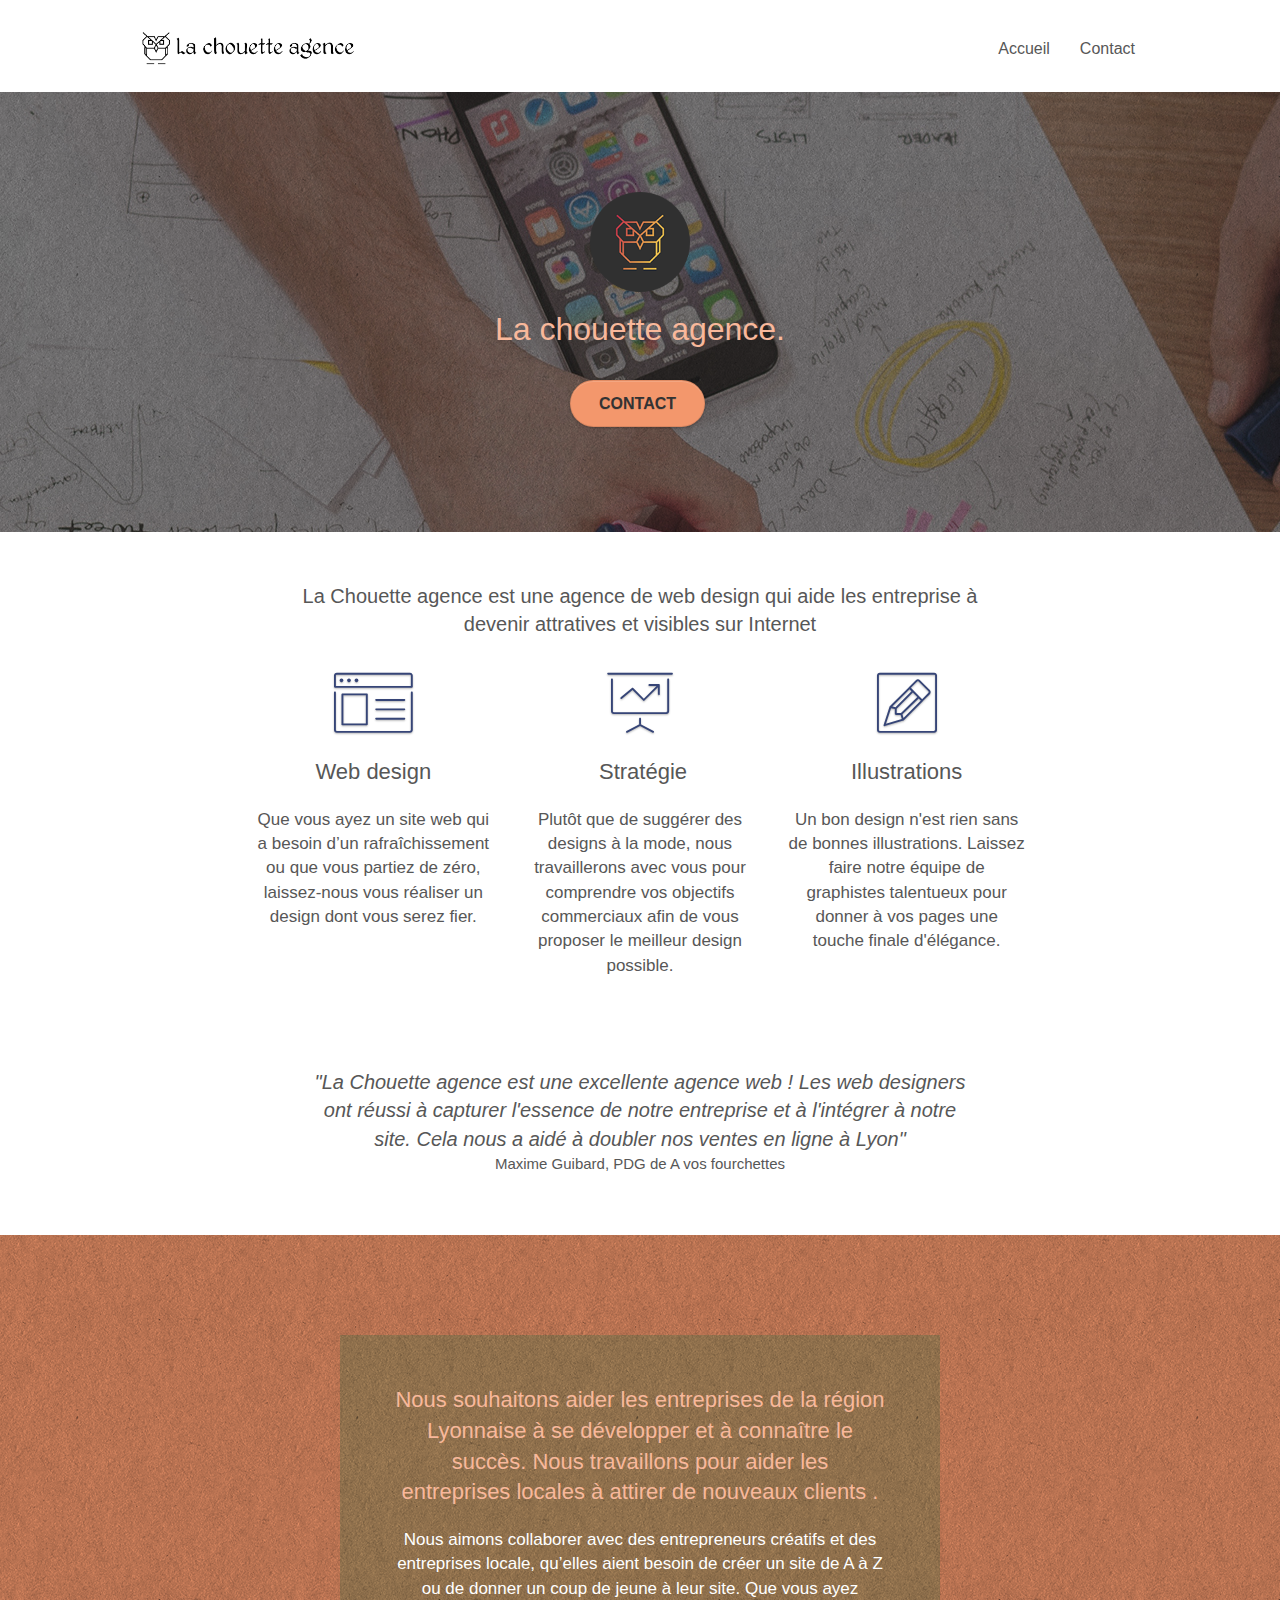
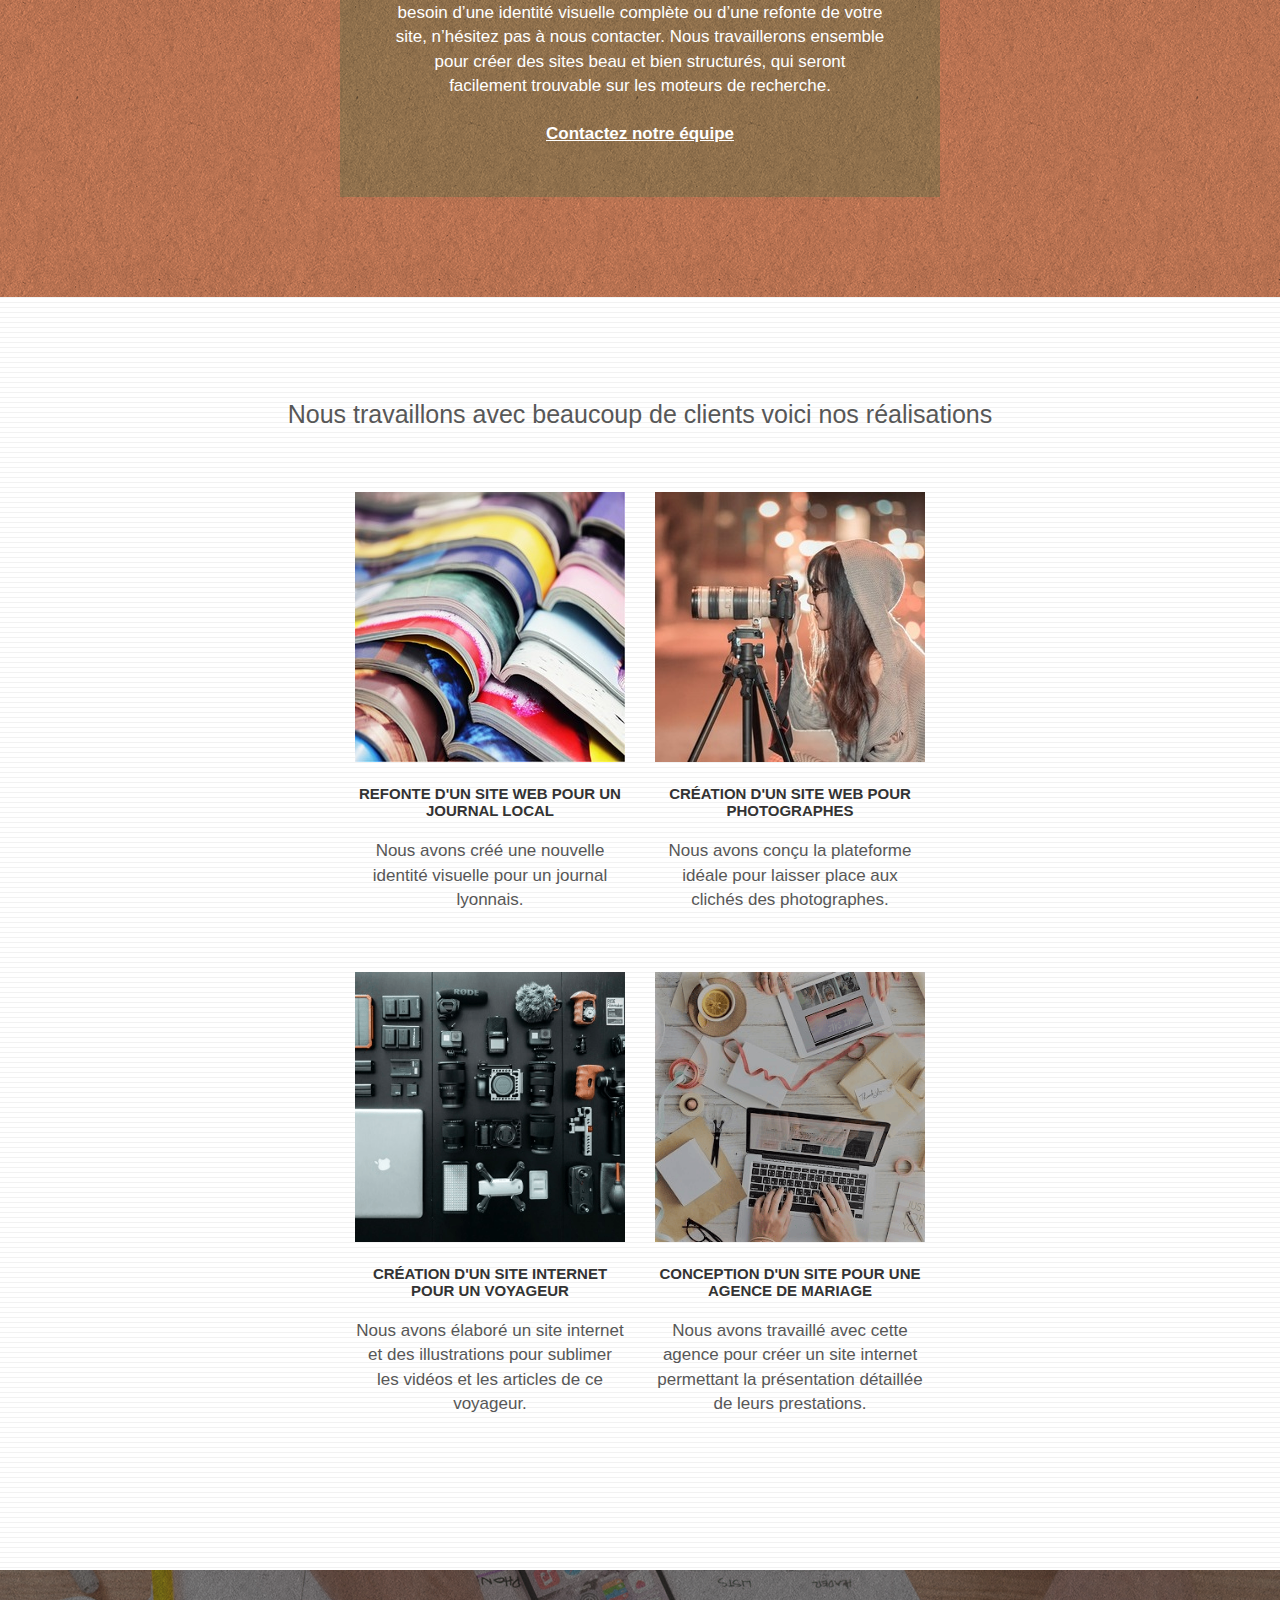
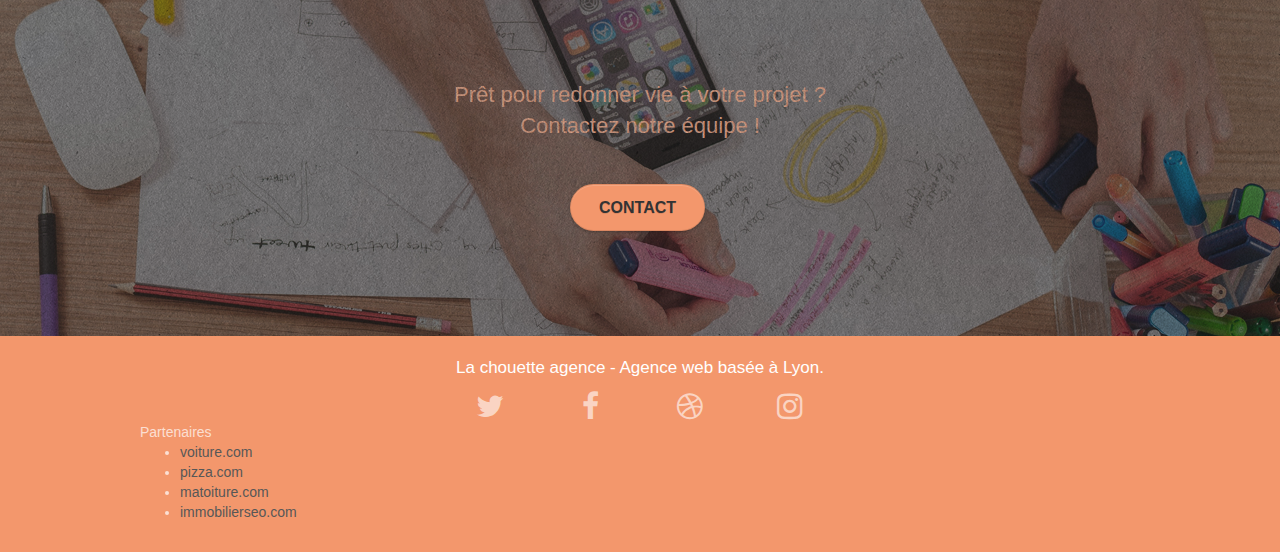
==== commit 108a54ac: "Update index.html" ====
--- a/index.html
+++ b/index.html
@@ -1,5 +1,5 @@
 <!doctype html>
-<html lang="Default">
+<html lang="fr">
 <head>
     <meta charset="utf-8">
     <meta name="keywords" content="seo, google, site web, site internet, agence design paris, agence design, agence design,agence design,agence design,agence design,agence design,agence design,agence design,agence design">
@@ -19,7 +19,7 @@
 	<script src="./js/jquery.touchSwipe.js" defer></script>
 	<script src="./js/gmaps.js"></script>
 
-    <title>.</title>
+    <title>La Chouette agence</title>
 
     
 <!-- Analytics -->
@@ -37,9 +37,9 @@
 
 		<nav class="navbar row">
 			<div class="navbar-header">
-				<div class="keywords" style="color:#cccccc;font-size:1px;">Agence web à paris, stratégie web, web design, illustrations, design de site web, site web, web, internet, site internet, site</div>
+				<div class="keywords">Agence web à paris, stratégie web, web design, illustrations, design de site web, site web, web, internet, site internet, site</div>
 				<a class="navbar-brand" href="index.html"><img src="img/la-chouette-agence.png" alt="paris web design logo agence web meilleure agence" height="40" /></a>
-				<div class="keywords" style="color:#cccccc;font-size:1px;">Agence web à paris, stratégie web, web design, illustrations, design de site web, site web, web, internet, site internet, site</div>
+				<div class="keywords">Agence web à paris, stratégie web, web design, illustrations, design de site web, site web, web, internet, site internet, site</div>
 				<button id="nav-toggle" type="button" class="ui-navbar-toggle navbar-toggle" data-toggle="collapse" data-target=".navbar-1">
 					<span class="sr-only">Toggle navigation</span><span class="icon-bar"></span><span class="icon-bar"></span><span class="icon-bar"></span>
 				</button>
@@ -52,7 +52,7 @@
 					<li>
 					</li>
 					<li>
-						<a href="page2.html">page2 &gt;</a>
+						<a href="page2.html">Contact</a>
 					</li>
 				</ul>
 			</div>
@@ -92,9 +92,9 @@
 				<div class="text-center">
 					<span class="et-icon-browser sm-shadow icon-dark-slate-blue icons icon-lg"></span>
 				</div>
-				<h3 class="mg-md text-center">
+				<h2 class="mg-md text-center">
 					Web design
-				</h3>
+				</h2>
 				<p class="text-center ">
 					Que vous ayez un site web qui a besoin d&rsquo;un rafraîchissement ou que vous partiez de zéro, laissez-nous vous réaliser un design dont vous serez fier.
 				</p>
@@ -103,9 +103,9 @@
 				<div class="text-center">
 					<span class="et-icon-presentation sm-shadow icon-dark-slate-blue icons icon-lg"></span>
 				</div>
-				<h3 class="mg-md text-center">
+				<h2 class="mg-md text-center">
 					&nbsp;Stratégie
-				</h3>
+				</h2>
 				<p class="text-center ">
 					Plutôt que de suggérer des designs à la mode, nous travaillerons avec vous pour comprendre vos objectifs commerciaux afin de vous proposer le meilleur design possible.<br>
 				</p>
@@ -114,9 +114,9 @@
 				<div class="text-center">
 					<span class="et-icon-edit sm-shadow icon-dark-slate-blue icons icon-lg"></span>
 				</div>
-				<h3 class="mg-md text-center">
+				<h2 class="mg-md text-center">
 					Illustrations
-				</h3>
+				</h2>
 				<p class="text-center ">
 					Un bon design n'est rien sans de bonnes illustrations. Laissez faire notre équipe de graphistes talentueux pour donner à vos pages une touche finale d'élégance.
 				</p>
@@ -257,34 +257,6 @@
 								<li><a href="immobilierseo.com">immobilierseo.com</a></li>
 							</ul>		
 					</div>
-					<div class="col-sm-4">
-						Annuaires liste 1
-						<ul>
-							<li><a href="annuaireagence.com">annuaireagence.com</a></li>
-							<li><a href="annuaireseo.com">annuaireseo.com</a></li>
-							<li><a href="annuairemarketing.com">annuairemarketing.com</a></li>
-							<li><a href="123seoture.com">123seo.com</a></li>
-							<li><a href="123site.com">123site.com</a></li>
-							<li><a href="annuairewordpress.com">annuairewordpress.com</a></li>
-							<li><a href="listeagence.com">listeagence.com</a></li>
-							<li><a href="meilleuresagencesparis.com">meilleuresagencesparis.com</a></li>
-							<li><a href="listeseo.com">listeseo.com</a></li>
-						</ul>
-					</div>
-					<div class="col-sm-4">
-						Annuaires liste 2
-						<ul>
-							<li><a href="betterseo.com">betterseo.com</a></li>
-							<li><a href="ameliorerseo.com">ameliorerseo.com</a></li>
-							<li><a href="seojuicelien.com">seojuicelien.com</a></li>
-							<li><a href="meilleursliens.com">meilleursliens.com</a></li>
-							<li><a href="liensagogo.com">liensagogo.com</a></li>
-							<li><a href="backlink.com">backlink.com</a></li>
-							<li><a href="linkjuiceannuaire.com">linkjuiceannuaire.com</a></li>
-							<li><a href="remontersurgoogle.com">remontersurgoogle.com</a></li>
-							<li><a href="vraiseofiable.com">vraiseofiable.com</a></li>
-						</ul>
-					</div>
 				</div>
 			</div>
 		</div>
--- a/style.css
+++ b/style.css
@@ -1,1062 +1,1066 @@
-body {
-    margin: 0;
-    padding: 0;
-    background: #FFF;
-    overflow-x: hidden;
-    -webkit-font-smoothing: antialiased;
-    -moz-osx-font-smoothing: grayscale;
-}
-.commentaire{
-    font-size: 20px;
-    font-style: italic;
-    margin: 0%;
-}
-
-.entreprise{
-    font-size: 15px;
-}
-
-.chouette{
-    font-size: 20px;
-    margin-left: 150px;
-    margin-right: 150px;
-}
-
-.travail{
-    font-size: 25px;
-}
-
-
-a,
-button {
-    transition: all .3s ease-in-out;
-    outline: none!important;
-}
-
-a:hover {
-    text-decoration: none;
-    cursor: pointer;
-}
-
-#page-loading-blocs-notifaction {
-    position: fixed;
-    top: 0;
-    bottom: 0;
-    width: 100%;
-    z-index: 100000;
-    background: #FFFFFF url("img/pageload-spinner.gif") no-repeat center center;
-}
-
-.bloc {
-    width: 100%;
-    clear: both;
-    background: 50% 50% no-repeat;
-    padding: 0 50px;
-    -webkit-background-size: cover;
-    -moz-background-size: cover;
-    -o-background-size: cover;
-    background-size: cover;
-    position: relative;
-}
-
-.bloc .container {
-    padding-left: 0;
-    padding-right: 0;
-}
-
-.bloc-lg {
-    padding: 100px 50px;
-}
-
-.bloc-md {
-    padding: 50px;
-}
-
-.bloc-sm {
-    padding: 20px 50px;
-}
-
-.bg-center,
-.bg-l-edge,
-.bg-r-edge,
-.bg-t-edge,
-.bg-b-edge,
-.bg-tl-edge,
-.bg-bl-edge,
-.bg-tr-edge,
-.bg-br-edge,
-.bg-repeat {
-    -webkit-background-size: auto!important;
-    -moz-background-size: auto!important;
-    -o-background-size: auto!important;
-    background-size: auto!important;
-}
-
-.bg-repeat {
-    background: repeat;
-}
-
-.bg-t-edge {
-    background: top no-repeat;
-}
-
-.bloc-bg-texture::before {
-    content: "";
-    background-size: 2px 2px;
-    position: absolute;
-    top: 0;
-    bottom: 0;
-    left: 0;
-    right: 0;
-}
-
-.texture-paper::before {
-    background: url("img/texture-paper.png");
-    background-size: 280px 280px;
-}
-
-.b-parallax {
-    background-attachment: fixed;
-}
-
-.d-bloc {
-    color: rgba(255, 255, 255, .7);
-}
-
-.d-bloc button:hover {
-    color: rgba(255, 255, 255, .9);
-}
-
-.d-bloc .icon-round,
-.d-bloc .icon-square,
-.d-bloc .icon-rounded,
-.d-bloc .icon-semi-rounded-a,
-.d-bloc .icon-semi-rounded-b {
-    border-color: rgba(255, 255, 255, .9);
-}
-
-.d-bloc .divider-h span {
-    border-color: rgba(255, 255, 255, .2);
-}
-
-.d-bloc .a-btn,
-.d-bloc .navbar a,
-.d-bloc .navbar-brand,
-.d-bloc a .icon-sm,
-.d-bloc a .icon-md,
-.d-bloc a .icon-lg,
-.d-bloc a .icon-xl,
-.d-bloc h1 a,
-.d-bloc h2 a,
-.d-bloc h3 a,
-.d-bloc h4 a,
-.d-bloc h5 a,
-.d-bloc h6 a,
-.d-bloc p a {
-    color: rgba(255, 255, 255, .6);
-}
-
-.d-bloc .a-btn:hover,
-.d-bloc .navbar a:hover,
-.d-bloc .navbar-brand:hover,
-.d-bloc a:hover .icon-sm,
-.d-bloc a:hover .icon-md,
-.d-bloc a:hover .icon-lg,
-.d-bloc a:hover .icon-xl,
-.d-bloc h1 a:hover,
-.d-bloc h2 a:hover,
-.d-bloc h3 a:hover,
-.d-bloc h4 a:hover,
-.d-bloc h5 a:hover,
-.d-bloc h6 a:hover,
-.d-bloc p a:hover {
-    color: rgba(255, 255, 255, 1);
-}
-
-.d-bloc .navbar-toggle .icon-bar {
-    background: rgba(255, 255, 255, 1);
-}
-
-.d-bloc .btn-wire,
-.d-bloc .btn-wire:hover {
-    color: rgba(255, 255, 255, 1);
-    border-color: rgba(255, 255, 255, 1);
-}
-
-.d-bloc .panel {
-    color: rgba(0, 0, 0, .5);
-}
-
-.d-bloc .panel button:hover {
-    color: rgba(0, 0, 0, .7);
-}
-
-.d-bloc .panel icon {
-    border-color: rgba(0, 0, 0, .7);
-}
-
-.d-bloc .panel .divider-h span {
-    border-color: rgba(0, 0, 0, .1);
-}
-
-.d-bloc .panel .a-btn {
-    color: rgba(0, 0, 0, .6);
-}
-
-.d-bloc .panel .a-btn:hover {
-    color: rgba(0, 0, 0, 1);
-}
-
-.d-bloc .panel .btn-wire,
-.d-bloc .panel .btn-wire:hover {
-    color: rgba(0, 0, 0, .7);
-    border-color: rgba(0, 0, 0, .3);
-}
-
-.d-bloc .panel,
-.l-bloc {
-    color: rgba(0, 0, 0, .5);
-}
-
-.d-bloc .panel button:hover,
-.l-bloc button:hover {
-    color: rgba(0, 0, 0, .7);
-}
-
-.l-bloc .icon-round,
-.l-bloc .icon-square,
-.l-bloc .icon-rounded,
-.l-bloc .icon-semi-rounded-a,
-.l-bloc .icon-semi-rounded-b {
-    border-color: rgba(0, 0, 0, .7);
-}
-
-.d-bloc .panel .divider-h span,
-.l-bloc .divider-h span {
-    border-color: rgba(0, 0, 0, .1);
-}
-
-.d-bloc .panel .a-btn,
-.l-bloc .a-btn,
-.l-bloc .navbar a,
-.l-bloc .navbar-brand,
-.l-bloc a .icon-sm,
-.l-bloc a .icon-md,
-.l-bloc a .icon-lg,
-.l-bloc a .icon-xl,
-.l-bloc h1 a,
-.l-bloc h2 a,
-.l-bloc h3 a,
-.l-bloc h4 a,
-.l-bloc h5 a,
-.l-bloc h6 a,
-.l-bloc p a {
-    color: rgba(0, 0, 0, .6);
-}
-
-.d-bloc .panel .a-btn:hover,
-.l-bloc .a-btn:hover,
-.l-bloc .navbar a:hover,
-.l-bloc .navbar-brand:hover,
-.l-bloc a:hover .icon-sm,
-.l-bloc a:hover .icon-md,
-.l-bloc a:hover .icon-lg,
-.l-bloc a:hover .icon-xl,
-.l-bloc h1 a:hover,
-.l-bloc h2 a:hover,
-.l-bloc h3 a:hover,
-.l-bloc h4 a:hover,
-.l-bloc h5 a:hover,
-.l-bloc h6 a:hover,
-.l-bloc p a:hover {
-    color: rgba(0, 0, 0, 1);
-}
-
-.l-bloc .navbar-toggle .icon-bar {
-    color: rgba(0, 0, 0, .6);
-}
-
-.d-bloc .panel .btn-wire,
-.d-bloc .panel .btn-wire:hover,
-.l-bloc .btn-wire,
-.l-bloc .btn-wire:hover {
-    color: rgba(0, 0, 0, .7);
-    border-color: rgba(0, 0, 0, .3);
-}
-
-.voffset {
-    margin-top: 30px;
-}
-
-.voffset-lg {
-    margin-top: 80px;
-}
-
-.row-no-gutters {
-    margin-right: 0;
-    margin-left: 0;
-}
-
-.row.row-no-gutters > [class^="col-"],
-.row.row-no-gutters > [class*=" col-"] {
-    padding-right: 0;
-    padding-left: 0;
-}
-
-#bloc-1-hero h1 {
-    font-size: 32px;
-}
-
-.navbar {
-    margin-bottom: 0;
-    z-index: 1;
-}
-
-.navbar-brand {
-    height: auto;
-    padding: 3px 15px;
-    font-size: 25px;
-    font-weight: normal;
-    font-weight: 600;
-    line-height: 44px;
-}
-
-.navbar-brand img {
-    max-height: 200px;
-    margin: 0 5px 0 0;
-    display: inline;
-}
-
-.navbar-brand img[src$=svg] {
-    min-width: 100px;
-}
-
-.nav-center .navbar-brand img {
-    margin: 0;
-}
-
-.navbar .nav {
-    padding-top: 2px;
-    margin-right: -16px;
-    float: right;
-    z-index: 1;
-}
-
-.nav > li {
-    float: left;
-    margin-top: 4px;
-    font-size: 16px;
-}
-
-.navbar-nav .open .dropdown-menu > li > a {
-    text-align: inherit;
-}
-
-.nav > li a:hover,
-.nav > li a:focus {
-    background: transparent;
-}
-
-.navbar-toggle {
-    margin: 10px 10px 0 0;
-    border: 0px;
-}
-
-.navbar-toggle:hover {
-    background: transparent!important;
-}
-
-.navbar-toggle .icon-bar {
-    background-color: rgba(0, 0, 0, .5);
-    width: 26px;
-}
-
-.nav-invert .navbar .nav {
-    float: left;
-}
-
-.nav-invert .navbar-header,
-.nav-invert .navbar-brand {
-    float: right;
-    position: relative;
-    z-index: 2;
-}
-
-@media (min-width: 768px) {
-    .site-navigation {
-        position: absolute;
-        top: 50%;
-        right: 20px;
-        transform: translate(0, -50%);
-        -webkit-transform: translateY(-50%);
-    }
-    .nav > li .dropdown-menu a,
-    .nav > li .dropdown-menu a:hover {
-        color: #484848;
-    }
-    .nav-invert .site-navigation {
-        left: 0;
-        right: 0;
-    }
-    .nav-center {
-        text-align: center;
-    }
-    .nav-center .navbar-header {
-        width: 100%;
-    }
-    .nav-center .navbar-header,
-    .nav-center .navbar-brand,
-    .nav-center .nav > li {
-        float: none;
-        display: inline-block;
-    }
-    .nav-center .site-navigation {
-        position: relative;
-        width: 100%;
-        right: 0;
-        margin-right: 0px;
-        margin-top: 20px;
-    }
-    .nav-center.mini-nav .navbar-toggle {
-        float: none;
-        margin: 10px auto 0;
-    }
-}
-
-.nav > li > .dropdown a {
-    background: none!important;
-    display: block;
-    padding: 14px 15px;
-}
-
-nav .caret {
-    margin: 0 5px;
-}
-
-.dropdown-menu .dropdown-menu {
-    top: -8px;
-    left: 100%;
-}
-
-.dropdown-menu .dropmenu-flow-right {
-    top: 100%;
-    left: 0;
-    margin-left: -1px;
-    border-top-left-radius: 0;
-    border-top-right-radius: 0;
-}
-
-.dropdown-menu .dropdown span {
-    border: 4px solid black;
-    border-top-color: transparent;
-    border-right-color: transparent;
-    border-bottom-color: transparent;
-    margin: 6px -5px 0 0!important;
-    float: right;
-}
-
-.mg-md {
-    margin-top: 10px;
-    margin-bottom: 20px;
-}
-
-.mg-lg {
-    margin-top: 10px;
-    margin-bottom: 40px;
-}
-
-.btn {
-    margin: 0 5px 5px 0;
-}
-
-.btn.pull-right {
-    margin: 0 0 5px 5px;
-}
-
-.btn-d,
-.btn-d:hover,
-.btn-d:focus {
-    color: #FFF;
-    background: rgba(0, 0, 0, .3);
-}
-
-button {
-    outline: none!important;
-}
-
-.btn-rd {
-    border-radius: 40px;
-}
-
-.btn-clean {
-    border: 1px solid rgba(0, 0, 0, .08);
-    border-bottom-color: rgba(0, 0, 0, .1);
-    text-shadow: 0 1px 0 rgba(0, 0, 1, .1);
-    box-shadow: 0 1px 3px rgba(0, 0, 1, .25), inset 0 1px 0 0 rgba(255, 255, 255, .15);
-}
-
-.icon-md {
-    font-size: 30px!important;
-}
-
-.icon-lg {
-    font-size: 60px!important;
-}
-
-.sm-shadow {
-    text-shadow: 0 1px 2px rgba(0, 0, 0, .3);
-}
-
-.panel-sq,
-.panel-sq .panel-heading,
-.panel-sq .panel-footer {
-    border-radius: 0;
-}
-
-.panel-rd {
-    border-radius: 30px;
-}
-
-.panel-rd .panel-heading {
-    border-radius: 29px 29px 0 0;
-}
-
-.panel-rd .panel-footer {
-    border-radius: 0 0 29px 29px;
-}
-
-.form-control {
-    border-color: rgba(0, 0, 0, .1);
-    box-shadow: none;
-}
-
-.scrollToTop {
-    width: 40px;
-    height: 40px;
-    position: fixed;
-    bottom: 20px;
-    right: 20px;
-    opacity: 0;
-    z-index: 500;
-    transition: all .3s ease-in-out;
-}
-
-.scrollToTop span {
-    margin-top: 6px;
-}
-
-.showScrollTop {
-    font-size: 14px;
-    opacity: 1;
-}
-
-a[data-lightbox] {
-    position: relative;
-    display: block;
-    text-align: center;
-}
-
-a[data-lightbox]:hover::before {
-    content: "+";
-    font-family: "HelveticaNeue-Light", "Helvetica Neue Light", "Helvetica Neue", Helvetica, Arial;
-    font-size: 32px;
-    width: 50px;
-    height: 50px;
-    margin-left: -25px;
-    border-radius: 50%;
-    background: rgba(0, 0, 0, .6);
-    color: #FFF;
-    font-weight: 100;
-    z-index: 1;
-    position: absolute;
-    top: 50%;
-    transform: translateY(-50%);
-    -webkit-transform: translateY(-50%);
-}
-
-a[data-lightbox]:hover img {
-    opacity: 0.6;
-    -webkit-animation-fill-mode: none;
-    animation-fill-mode: none;
-}
-
-#lightbox-modal {
-    display: flex;
-    align-items: center;
-}
-
-#lightbox-modal .modal-dialog {
-    width: 90%;
-    max-width: 900px;
-    margin: 0 auto 0;
-}
-
-#lightbox-modal .modal-dialog img {
-    max-height: 90vh;
-    margin: 0 auto;
-}
-
-.lightbox-caption {
-    padding: 20px;
-    color: #FFF;
-    background: rgba(0, 0, 0, .5);
-    position: absolute;
-    left: 15px;
-    right: 15px;
-    bottom: 5px;
-}
-
-.close-lightbox {
-    color: #FFF;
-    font-size: 30px;
-    position: absolute;
-    top: 20px;
-    right: 20px;
-    z-index: 20;
-    background: rgba(0, 0, 0, .5);
-    border: none;
-    line-height: 30px;
-    padding: 0 9px 5px;
-    opacity: 0.3;
-}
-
-.close-lightbox:hover,
-.next-lightbox:hover,
-.prev-lightbox:hover {
-    opacity: 1.0;
-    color: #FFF;
-}
-
-.next-lightbox,
-.prev-lightbox {
-    font-size: 20px;
-    color: rgba(255, 255, 255, .9);
-    background: rgba(0, 0, 0, .5);
-    transition: all .2s ease-in-out;
-    position: absolute;
-    top: 45%;
-    z-index: 1;
-    opacity: 0.4;
-}
-
-.next-lightbox {
-    padding: 6px 8px 1px 13px;
-    right: 25px;
-}
-
-.prev-lightbox {
-    padding: 6px 13px 1px 10px;
-    left: 25px;
-}
-
-.snapshot-lb .modal-body {
-    padding-bottom: 45px;
-}
-
-.snapshot-lb .lightbox-caption {
-    padding: 0;
-    color: rgba(0, 0, 0, .5);
-    background: none;
-}
-
-h1,
-h2,
-h3,
-h4,
-h5,
-h6,
-p,
-label,
-.btn,
-a {
-    font-family: "helvetica";
-    font-weight: 400;
-    color: #575757!important;
-}
-
-.container {
-    max-width: 1000px;
-}
-
-.hero-bloc-text {
-    font-size: 38px;
-}
-
-.hero-bloc-text-sub {
-    font-size: 36px;
-}
-
-.statement-bloc-text {
-    line-height: 26px;
-    font-style: italic;
-    font-size: 20px;
-    text-align: center;
-    font-weight: lighter;
-    max-width: 520px;
-    margin: auto auto auto auto;
-}
-
-p {
-    font-size: 17px;
-}
-
-.tight-width-whitespace {
-    max-width: 600px;
-    margin: auto auto auto auto;
-}
-
-.h1 {
-    font-size: 20px;
-    font-family: "Open Sans";
-}
-
-.cta-hero {
-    margin-top: 22px;
-    color: #FFFFFF!important;
-    text-transform: uppercase;
-    padding: 12px 28px 12px 28px;
-    font-size: 16px;
-    font-weight: 700;
-}
-
-.social {
-    max-width: 400px;
-    margin: auto auto auto auto;
-}
-
-h2 {
-    font-size: 22px;
-    line-height: 1.4em;
-}
-
-h3 {
-    font-size: 15px;
-    text-transform: uppercase;
-    font-weight: 700;
-    color: #333333!important;
-}
-
-.med-width-whitespace {
-    max-width: 800px;
-    margin: auto auto auto auto;
-    box-shadow: 0px 0px 0px #000000;
-}
-
-h1 {
-    color: #333333!important;
-}
-
-h4 {
-    color: #333333!important;
-}
-
-.icons {
-    margin-bottom: 14px;
-    margin-top: 24px;
-}
-
-.white {
-    color: #FFFFFF!important;
-}
-
-.portfolio-thumb {
-    margin-bottom: 24px;
-}
-
-.portfolio-row {
-    margin-bottom: 44px;
-    margin-top: 50px;
-}
-
-.avatar {
-    box-shadow: 0px 4px 9px rgba(0, 0, 0, 0.3);
-}
-
-.black-background {
-    background-color: rgba(165, 147, 99, 0.7);
-    padding: 40px 40px 40px 40px;
-}
-
-.bold-link {
-    font-weight: 900;
-    text-decoration: underline!important;
-}
-
-.bgc-white {
-    background-color: #FFFFFF;
-}
-
-.bgc-dark-slate-blue {
-    background-color: #364577;
-}
-
-.bgc-atomic-tangerine {
-    background-color: #F3976C;
-}
-
-.tc-white {
-    color: #F3976C!important;
-}
-
-.btn-atomic-tangerine {
-    background: #F3976C;
-    color: #FFFFFF!important;
-}
-
-.btn-atomic-tangerine:hover {
-    background: #c27956!important;
-    color: #FFFFFF!important;
-}
-
-.ltc-white {
-    color: #FFFFFF!important;
-}
-
-.ltc-white:hover {
-    color: #cccccc!important;
-}
-
-.ltc-atomic-tangerine {
-    color: #F3976C!important;
-}
-
-.ltc-atomic-tangerine:hover {
-    color: #c27956!important;
-}
-
-.icon-dark-slate-blue {
-    color: #364577!important;
-    border-color: #364577!important;
-}
-
-.bg-dots-bg {
-    background-image: url("img/dots-bg.png");
-}
-
-.bg-lines-h2-bg {
-    background-image: url("img/lines-h2-bg.png");
-}
-
-.bg-banniere {
-    background-image: url("img/la-chouette-agence-banniere.jpg");
-}
-
-.bg-presentation {
-    background-image: url("img/image-de-presentation.png");
-}
-
-@media (max-width: 1024px) {
-    .bloc {
-        padding-left: 20px;
-        padding-right: 20px;
-    }
-    .bloc.full-width-bloc,
-    .bloc-tile-2.full-width-bloc .container,
-    .bloc-tile-3.full-width-bloc .container,
-    .bloc-tile-4.full-width-bloc .container {
-        padding-left: 0;
-        padding-right: 0;
-    }
-}
-
-@media (max-width: 992px) and (min-width: 768px) {
-    .navbar .nav {
-        max-width: 80%
-    }
-    .nav-center.navbar .nav {
-        max-width: 100%
-    }
-}
-
-@media only screen and (min-device-width: 768px) and (max-device-width: 1024px) and (orientation: landscape) {
-    .b-parallax {
-        background-attachment: scroll;
-    }
-}
-
-@media only screen and (min-device-width: 1024px) and (max-device-width: 1366px) and (-webkit-min-device-pixel-ratio: 1.5) {
-    .b-parallax {
-        background-attachment: scroll;
-    }
-}
-
-@media (max-width: 991px) {
-    .container {
-        width: 100%;
-    }
-    .b-parallax {
-        background-attachment: scroll;
-    }
-    .page-container,
-    #hero-bloc {
-        overflow-x: hidden;
-        position: relative;
-    }
-    .bloc {
-        padding-left: constant(safe-area-inset-left);
-        padding-right: constant(safe-area-inset-right);
-    }
-    .bloc-group,
-    .bloc-group .bloc {
-        display: block;
-        width: 100%;
-    }
-    .bloc-fill-screen .fill-bloc-top-edge,
-    .bloc-fill-screen .fill-bloc-bottom-edge {
-        padding: 0 20px;
-        padding-left: constant(safe-area-inset-left);
-        padding-right: constant(safe-area-inset-right);
-    }
-}
-
-@media (max-width: 767px) {
-    .page-container {
-        overflow-x: hidden;
-        position: relative;
-    }
-    h1,
-    h2,
-    h3,
-    h4,
-    h5,
-    h6,
-    p,
-    #disqus_thread {
-        padding-left: 10px!important;
-        padding-right: 10px!important;
-    }
-    .b-parallax {
-        background-attachment: scroll;
-    }
-    .navbar .nav {
-        padding-top: 0;
-        border-top: 1px solid rgba(0, 0, 0, .2);
-        float: none!important;
-    }
-    .navbar.row {
-        margin-left: 0;
-        margin-right: 0;
-    }
-    .site-navigation {
-        position: inherit;
-        transform: none;
-        -webkit-transform: none;
-        -ms-transform: none;
-    }
-    .nav > li {
-        margin-top: 0;
-        border-bottom: 1px solid rgba(0, 0, 0, .1);
-        background: rgba(0, 0, 0, .05);
-        text-align: left;
-        padding-left: 15px;
-        width: 100%;
-    }
-    .nav > li:hover {
-        background: rgba(0, 0, 0, .08);
-    }
-    .dropdown .dropdown a .caret {
-        float: none;
-        margin: 5px 0 0 10px!important;
-        border: 4px solid black;
-        border-bottom-color: transparent;
-        border-right-color: transparent;
-        border-left-color: transparent;
-    }
-    #hero-bloc .navbar .nav {
-        background: rgba(0, 0, 0, .8);
-    }
-    #hero-bloc .navbar .nav a {
-        color: rgba(255, 255, 255, .6);
-    }
-    .hero {
-        padding: 50px 0;
-    }
-    .hero-nav {
-        left: -1px;
-        right: -1px;
-    }
-    .navbar-collapse {
-        padding: 0;
-        overflow-x: hidden;
-        -webkit-box-shadow: none;
-        box-shadow: none;
-    }
-    .navbar-brand img {
-        max-height: 40px;
-        width: auto;
-    }
-    .nav-invert .navbar-header {
-        float: none;
-        width: 100%;
-    }
-    .nav-invert .navbar-toggle {
-        float: left;
-        margin-left: 10px;
-    }
-    .bloc {
-        padding-left: 0;
-        padding-right: 0;
-    }
-    .bloc-xxl,
-    .bloc-xl,
-    .bloc-lg {
-        padding: 40px 0;
-    }
-    .bloc-sm,
-    .bloc-md {
-        padding-left: 0;
-        padding-right: 0;
-    }
-    .bloc-tile-2 .container,
-    .bloc-tile-3 .container,
-    .bloc-tile-4 .container,
-    .bloc-fill-screen .fill-bloc-top-edge,
-    .bloc-fill-screen .fill-bloc-bottom-edge {
-        padding-left: 0;
-        padding-right: 0;
-    }
-    .a-block {
-        padding: 0 10px;
-    }
-    .btn-dwn {
-        display: none;
-    }
-    .voffset {
-        margin-top: 5px;
-    }
-    .voffset-md {
-        margin-top: 20px;
-    }
-    .voffset-lg {
-        margin-top: 30px;
-    }
-    form {
-        padding: 5px;
-    }
-    .close-lightbox {
-        display: inline-block;
-    }
-    .blocsapp-device-iphone5 {
-        background-size: 216px 425px;
-        padding-top: 60px;
-        width: 216px;
-        height: 425px;
-    }
-    .blocsapp-device-iphone5 img {
-        width: 180px;
-        height: 320px;
-    }
-}
-
-@media (max-width: 400px) {
-    .bloc {
-        padding-left: 0;
-        padding-right: 0;
-    }
-}
-
-@media (max-width: 767px) {
-    .bloc-mob-center-text {
-        text-align: center;
-    }
+body {
+    margin: 0;
+    padding: 0;
+    background: #FFF;
+    overflow-x: hidden;
+    -webkit-font-smoothing: antialiased;
+    -moz-osx-font-smoothing: grayscale;
+}
+.commentaire{
+    font-size: 20px;
+    font-style: italic;
+    margin: 0%;
+}
+
+.entreprise{
+    font-size: 15px;
+}
+
+.chouette{
+    font-size: 20px;
+    margin-left: 150px;
+    margin-right: 150px;
+}
+
+.travail{
+    font-size: 25px;
+}
+
+.keywords{
+    display: none;
+}
+
+
+a,
+button {
+    transition: all .3s ease-in-out;
+    outline: none!important;
+}
+
+a:hover {
+    text-decoration: none;
+    cursor: pointer;
+}
+
+#page-loading-blocs-notifaction {
+    position: fixed;
+    top: 0;
+    bottom: 0;
+    width: 100%;
+    z-index: 100000;
+    background: #fff url("img/pageload-spinner.gif") no-repeat center center;
+}
+
+.bloc {
+    width: 100%;
+    clear: both;
+    background: 50% 50% no-repeat;
+    padding: 0 50px;
+    -webkit-background-size: cover;
+    -moz-background-size: cover;
+    -o-background-size: cover;
+    background-size: cover;
+    position: relative;
+}
+
+.bloc .container {
+    padding-left: 0;
+    padding-right: 0;
+}
+
+.bloc-lg {
+    padding: 100px 50px;
+}
+
+.bloc-md {
+    padding: 50px;
+}
+
+.bloc-sm {
+    padding: 20px 50px;
+}
+
+.bg-center,
+.bg-l-edge,
+.bg-r-edge,
+.bg-t-edge,
+.bg-b-edge,
+.bg-tl-edge,
+.bg-bl-edge,
+.bg-tr-edge,
+.bg-br-edge,
+.bg-repeat {
+    -webkit-background-size: auto!important;
+    -moz-background-size: auto!important;
+    -o-background-size: auto!important;
+    background-size: auto!important;
+}
+
+.bg-repeat {
+    background: repeat;
+}
+
+.bg-t-edge {
+    background: top no-repeat;
+}
+
+.bloc-bg-texture::before {
+    content: "";
+    background-size: 2px 2px;
+    position: absolute;
+    top: 0;
+    bottom: 0;
+    left: 0;
+    right: 0;
+}
+
+.texture-paper::before {
+    background: url("img/texture-paper.png");
+    background-size: 280px 280px;
+}
+
+.b-parallax {
+    background-attachment: fixed;
+}
+
+.d-bloc {
+    color: rgba(255, 255, 255, .7);
+}
+
+.d-bloc button:hover {
+    color: rgba(255, 255, 255, .9);
+}
+
+.d-bloc .icon-round,
+.d-bloc .icon-square,
+.d-bloc .icon-rounded,
+.d-bloc .icon-semi-rounded-a,
+.d-bloc .icon-semi-rounded-b {
+    border-color: rgba(255, 255, 255, .9);
+}
+
+.d-bloc .divider-h span {
+    border-color: rgba(255, 255, 255, .2);
+}
+
+.d-bloc .a-btn,
+.d-bloc .navbar a,
+.d-bloc .navbar-brand,
+.d-bloc a .icon-sm,
+.d-bloc a .icon-md,
+.d-bloc a .icon-lg,
+.d-bloc a .icon-xl,
+.d-bloc h1 a,
+.d-bloc h2 a,
+.d-bloc h3 a,
+.d-bloc h4 a,
+.d-bloc h5 a,
+.d-bloc h6 a,
+.d-bloc p a {
+    color: rgba(255, 255, 255, .6);
+}
+
+.d-bloc .a-btn:hover,
+.d-bloc .navbar a:hover,
+.d-bloc .navbar-brand:hover,
+.d-bloc a:hover .icon-sm,
+.d-bloc a:hover .icon-md,
+.d-bloc a:hover .icon-lg,
+.d-bloc a:hover .icon-xl,
+.d-bloc h1 a:hover,
+.d-bloc h2 a:hover,
+.d-bloc h3 a:hover,
+.d-bloc h4 a:hover,
+.d-bloc h5 a:hover,
+.d-bloc h6 a:hover,
+.d-bloc p a:hover {
+    color: rgba(255, 255, 255, 1);
+}
+
+.d-bloc .navbar-toggle .icon-bar {
+    background: rgba(255, 255, 255, 1);
+}
+
+.d-bloc .btn-wire,
+.d-bloc .btn-wire:hover {
+    color: rgba(255, 255, 255, 1);
+    border-color: rgba(255, 255, 255, 1);
+}
+
+.d-bloc .panel {
+    color: rgba(0, 0, 0, .5);
+}
+
+.d-bloc .panel button:hover {
+    color: rgba(0, 0, 0, .7);
+}
+
+.d-bloc .panel icon {
+    border-color: rgba(0, 0, 0, .7);
+}
+
+.d-bloc .panel .divider-h span {
+    border-color: rgba(0, 0, 0, .1);
+}
+
+.d-bloc .panel .a-btn {
+    color: rgba(0, 0, 0, .6);
+}
+
+.d-bloc .panel .a-btn:hover {
+    color: rgba(0, 0, 0, 1);
+}
+
+.d-bloc .panel .btn-wire,
+.d-bloc .panel .btn-wire:hover {
+    color: rgba(0, 0, 0, .7);
+    border-color: rgba(0, 0, 0, .3);
+}
+
+.d-bloc .panel,
+.l-bloc {
+    color: rgba(0, 0, 0, .5);
+}
+
+.d-bloc .panel button:hover,
+.l-bloc button:hover {
+    color: rgba(0, 0, 0, .7);
+}
+
+.l-bloc .icon-round,
+.l-bloc .icon-square,
+.l-bloc .icon-rounded,
+.l-bloc .icon-semi-rounded-a,
+.l-bloc .icon-semi-rounded-b {
+    border-color: rgba(0, 0, 0, .7);
+}
+
+.d-bloc .panel .divider-h span,
+.l-bloc .divider-h span {
+    border-color: rgba(0, 0, 0, .1);
+}
+
+.d-bloc .panel .a-btn,
+.l-bloc .a-btn,
+.l-bloc .navbar a,
+.l-bloc .navbar-brand,
+.l-bloc a .icon-sm,
+.l-bloc a .icon-md,
+.l-bloc a .icon-lg,
+.l-bloc a .icon-xl,
+.l-bloc h1 a,
+.l-bloc h2 a,
+.l-bloc h3 a,
+.l-bloc h4 a,
+.l-bloc h5 a,
+.l-bloc h6 a,
+.l-bloc p a {
+    color: rgba(0, 0, 0, .6);
+}
+
+.d-bloc .panel .a-btn:hover,
+.l-bloc .a-btn:hover,
+.l-bloc .navbar a:hover,
+.l-bloc .navbar-brand:hover,
+.l-bloc a:hover .icon-sm,
+.l-bloc a:hover .icon-md,
+.l-bloc a:hover .icon-lg,
+.l-bloc a:hover .icon-xl,
+.l-bloc h1 a:hover,
+.l-bloc h2 a:hover,
+.l-bloc h3 a:hover,
+.l-bloc h4 a:hover,
+.l-bloc h5 a:hover,
+.l-bloc h6 a:hover,
+.l-bloc p a:hover {
+    color: rgba(0, 0, 0, 1);
+}
+
+.l-bloc .navbar-toggle .icon-bar {
+    color: rgba(0, 0, 0, .6);
+}
+
+.d-bloc .panel .btn-wire,
+.d-bloc .panel .btn-wire:hover,
+.l-bloc .btn-wire,
+.l-bloc .btn-wire:hover {
+    color: rgba(0, 0, 0, .7);
+    border-color: rgba(0, 0, 0, .3);
+}
+
+.voffset {
+    margin-top: 30px;
+}
+
+.voffset-lg {
+    margin-top: 80px;
+}
+
+.row-no-gutters {
+    margin-right: 0;
+    margin-left: 0;
+}
+
+.row.row-no-gutters > [class^="col-"],
+.row.row-no-gutters > [class*=" col-"] {
+    padding-right: 0;
+    padding-left: 0;
+}
+
+#bloc-1-hero h1 {
+    font-size: 32px;
+}
+
+.navbar {
+    margin-bottom: 0;
+    z-index: 1;
+}
+
+.navbar-brand {
+    height: auto;
+    padding: 3px 15px;
+    font-size: 25px;
+    font-weight: normal;
+    font-weight: 600;
+    line-height: 44px;
+}
+
+.navbar-brand img {
+    max-height: 200px;
+    margin: 0 5px 0 0;
+    display: inline;
+}
+
+.navbar-brand img[src$=svg] {
+    min-width: 100px;
+}
+
+.nav-center .navbar-brand img {
+    margin: 0;
+}
+
+.navbar .nav {
+    padding-top: 2px;
+    margin-right: -16px;
+    float: right;
+    z-index: 1;
+}
+
+.nav > li {
+    float: left;
+    margin-top: 4px;
+    font-size: 16px;
+}
+
+.navbar-nav .open .dropdown-menu > li > a {
+    text-align: inherit;
+}
+
+.nav > li a:hover,
+.nav > li a:focus {
+    background: transparent;
+}
+
+.navbar-toggle {
+    margin: 10px 10px 0 0;
+    border: 0px;
+}
+
+.navbar-toggle:hover {
+    background: transparent!important;
+}
+
+.navbar-toggle .icon-bar {
+    background-color: rgba(0, 0, 0, .5);
+    width: 26px;
+}
+
+.nav-invert .navbar .nav {
+    float: left;
+}
+
+.nav-invert .navbar-header,
+.nav-invert .navbar-brand {
+    float: right;
+    position: relative;
+    z-index: 2;
+}
+
+@media (min-width: 768px) {
+    .site-navigation {
+        position: absolute;
+        top: 50%;
+        right: 20px;
+        transform: translate(0, -50%);
+        -webkit-transform: translateY(-50%);
+    }
+    .nav > li .dropdown-menu a,
+    .nav > li .dropdown-menu a:hover {
+        color: #484848;
+    }
+    .nav-invert .site-navigation {
+        left: 0;
+        right: 0;
+    }
+    .nav-center {
+        text-align: center;
+    }
+    .nav-center .navbar-header {
+        width: 100%;
+    }
+    .nav-center .navbar-header,
+    .nav-center .navbar-brand,
+    .nav-center .nav > li {
+        float: none;
+        display: inline-block;
+    }
+    .nav-center .site-navigation {
+        position: relative;
+        width: 100%;
+        right: 0;
+        margin-right: 0px;
+        margin-top: 20px;
+    }
+    .nav-center.mini-nav .navbar-toggle {
+        float: none;
+        margin: 10px auto 0;
+    }
+}
+
+.nav > li > .dropdown a {
+    background: none!important;
+    display: block;
+    padding: 14px 15px;
+}
+
+nav .caret {
+    margin: 0 5px;
+}
+
+.dropdown-menu .dropdown-menu {
+    top: -8px;
+    left: 100%;
+}
+
+.dropdown-menu .dropmenu-flow-right {
+    top: 100%;
+    left: 0;
+    margin-left: -1px;
+    border-top-left-radius: 0;
+    border-top-right-radius: 0;
+}
+
+.dropdown-menu .dropdown span {
+    border: 4px solid black;
+    border-top-color: transparent;
+    border-right-color: transparent;
+    border-bottom-color: transparent;
+    margin: 6px -5px 0 0!important;
+    float: right;
+}
+
+.mg-md {
+    margin-top: 10px;
+    margin-bottom: 20px;
+}
+
+.mg-lg {
+    margin-top: 10px;
+    margin-bottom: 40px;
+}
+
+.btn {
+    margin: 0 5px 5px 0;
+}
+
+.btn.pull-right {
+    margin: 0 0 5px 5px;
+}
+
+.btn-d,
+.btn-d:hover,
+.btn-d:focus {
+    color: #FFF;
+    background: rgba(0, 0, 0, .3);
+}
+
+button {
+    outline: none!important;
+}
+
+.btn-rd {
+    border-radius: 40px;
+}
+
+.btn-clean {
+    border: 1px solid rgba(0, 0, 0, .08);
+    border-bottom-color: rgba(0, 0, 0, .1);
+    text-shadow: 0 1px 0 rgba(0, 0, 1, .1);
+    box-shadow: 0 1px 3px rgba(0, 0, 1, .25), inset 0 1px 0 0 rgba(255, 255, 255, .15);
+}
+
+.icon-md {
+    font-size: 30px!important;
+}
+
+.icon-lg {
+    font-size: 60px!important;
+}
+
+.sm-shadow {
+    text-shadow: 0 1px 2px rgba(0, 0, 0, .3);
+}
+
+.panel-sq,
+.panel-sq .panel-heading,
+.panel-sq .panel-footer {
+    border-radius: 0;
+}
+
+.panel-rd {
+    border-radius: 30px;
+}
+
+.panel-rd .panel-heading {
+    border-radius: 29px 29px 0 0;
+}
+
+.panel-rd .panel-footer {
+    border-radius: 0 0 29px 29px;
+}
+
+.form-control {
+    border-color: rgba(0, 0, 0, .1);
+    box-shadow: none;
+}
+
+.scrollToTop {
+    width: 40px;
+    height: 40px;
+    position: fixed;
+    bottom: 20px;
+    right: 20px;
+    opacity: 0;
+    z-index: 500;
+    transition: all .3s ease-in-out;
+}
+
+.scrollToTop span {
+    margin-top: 6px;
+}
+
+.showScrollTop {
+    font-size: 14px;
+    opacity: 1;
+}
+
+a[data-lightbox] {
+    position: relative;
+    display: block;
+    text-align: center;
+}
+
+a[data-lightbox]:hover::before {
+    content: "+";
+    font-family: "HelveticaNeue-Light", "Helvetica Neue Light", "Helvetica Neue", Helvetica, Arial;
+    font-size: 32px;
+    width: 50px;
+    height: 50px;
+    margin-left: -25px;
+    border-radius: 50%;
+    background: rgba(0, 0, 0, .6);
+    color: #FFF;
+    font-weight: 100;
+    z-index: 1;
+    position: absolute;
+    top: 50%;
+    transform: translateY(-50%);
+    -webkit-transform: translateY(-50%);
+}
+
+a[data-lightbox]:hover img {
+    opacity: 0.6;
+    -webkit-animation-fill-mode: none;
+    animation-fill-mode: none;
+}
+
+#lightbox-modal {
+    display: flex;
+    align-items: center;
+}
+
+#lightbox-modal .modal-dialog {
+    width: 90%;
+    max-width: 900px;
+    margin: 0 auto 0;
+}
+
+#lightbox-modal .modal-dialog img {
+    max-height: 90vh;
+    margin: 0 auto;
+}
+
+.lightbox-caption {
+    padding: 20px;
+    color: #FFF;
+    background: rgba(0, 0, 0, .5);
+    position: absolute;
+    left: 15px;
+    right: 15px;
+    bottom: 5px;
+}
+
+.close-lightbox {
+    color: #FFF;
+    font-size: 30px;
+    position: absolute;
+    top: 20px;
+    right: 20px;
+    z-index: 20;
+    background: rgba(0, 0, 0, .5);
+    border: none;
+    line-height: 30px;
+    padding: 0 9px 5px;
+    opacity: 0.3;
+}
+
+.close-lightbox:hover,
+.next-lightbox:hover,
+.prev-lightbox:hover {
+    opacity: 1.0;
+    color: #FFF;
+}
+
+.next-lightbox,
+.prev-lightbox {
+    font-size: 20px;
+    color: rgba(255, 255, 255, .9);
+    background: rgba(0, 0, 0, .5);
+    transition: all .2s ease-in-out;
+    position: absolute;
+    top: 45%;
+    z-index: 1;
+    opacity: 0.4;
+}
+
+.next-lightbox {
+    padding: 6px 8px 1px 13px;
+    right: 25px;
+}
+
+.prev-lightbox {
+    padding: 6px 13px 1px 10px;
+    left: 25px;
+}
+
+.snapshot-lb .modal-body {
+    padding-bottom: 45px;
+}
+
+.snapshot-lb .lightbox-caption {
+    padding: 0;
+    color: rgba(0, 0, 0, .5);
+    background: none;
+}
+
+h1,
+h2,
+h3,
+h4,
+h5,
+h6,
+p,
+label,
+.btn,
+a {
+    font-family: "helvetica";
+    font-weight: 400;
+    color: #575757!important;
+}
+
+.container {
+    max-width: 1000px;
+}
+
+.hero-bloc-text {
+    font-size: 38px;
+}
+
+.hero-bloc-text-sub {
+    font-size: 36px;
+}
+
+.statement-bloc-text {
+    line-height: 26px;
+    font-style: italic;
+    font-size: 20px;
+    text-align: center;
+    font-weight: lighter;
+    max-width: 520px;
+    margin: auto auto auto auto;
+}
+
+p {
+    font-size: 17px;
+}
+
+.tight-width-whitespace {
+    max-width: 600px;
+    margin: auto auto auto auto;
+}
+
+.h1 {
+    font-size: 20px;
+    font-family: "Open Sans";
+}
+
+.cta-hero {
+    margin-top: 22px;
+    color: #fff!important;
+    text-transform: uppercase;
+    padding: 12px 28px 12px 28px;
+    font-size: 16px;
+    font-weight: 700;
+}
+
+.social {
+    max-width: 400px;
+    margin: auto auto auto auto;
+}
+
+h2 {
+    font-size: 22px;
+    line-height: 1.4em;
+}
+
+h3 {
+    font-size: 15px;
+    text-transform: uppercase;
+    font-weight: 700;
+    color: #333333!important;
+}
+
+.med-width-whitespace {
+    max-width: 800px;
+    margin: auto auto auto auto;
+    box-shadow: 0px 0px 0px #000000;
+}
+
+h1 {
+    color: #333333!important;
+}
+
+h4 {
+    color: #333333!important;
+}
+
+.icons {
+    margin-bottom: 14px;
+    margin-top: 24px;
+}
+
+.white {
+    color: #fff!important;
+}
+
+.portfolio-thumb {
+    margin-bottom: 24px;
+}
+
+.portfolio-row {
+    margin-bottom: 44px;
+    margin-top: 50px;
+}
+
+.avatar {
+    box-shadow: 0px 4px 9px rgba(0, 0, 0, 0.3);
+}
+
+.black-background {
+    background-color: rgba(165, 147, 99, 0.7);
+    padding: 40px 40px 40px 40px;
+}
+
+.bold-link {
+    font-weight: 900;
+    text-decoration: underline!important;
+}
+
+.bgc-white {
+    background-color: #fff;
+}
+
+.bgc-dark-slate-blue {
+    background-color: #364577;
+}
+
+.bgc-atomic-tangerine {
+    background-color: #f3976c;
+}
+
+.tc-white {
+    color: #f8b89b!important;
+}
+
+.btn-atomic-tangerine {
+    background: #f3976c;
+    color: #333!important;
+}
+
+.btn-atomic-tangerine:hover {
+    background:#333!important;
+    color: #fff!important;
+}
+
+.ltc-white {
+    color: #fff!important;
+}
+
+.ltc-white:hover {
+    color: #cccccc!important;
+}
+
+.ltc-atomic-tangerine {
+    color: #f3976c!important;
+}
+
+.ltc-atomic-tangerine:hover {
+    color:#f3976c!important;
+}
+
+.icon-dark-slate-blue {
+    color: #364577!important;
+    border-color: #364577!important;
+}
+
+.bg-dots-bg {
+    background-image: url("img/dots-bg.png");
+}
+
+.bg-lines-h2-bg {
+    background-image: url("img/lines-h2-bg.png");
+}
+
+.bg-banniere {
+    background-image: url("img/la-chouette-agence-banniere.jpg");
+}
+
+.bg-presentation {
+    background-image: url("img/image-de-presentation.png");
+}
+
+@media (max-width: 1024px) {
+    .bloc {
+        padding-left: 20px;
+        padding-right: 20px;
+    }
+    .bloc.full-width-bloc,
+    .bloc-tile-2.full-width-bloc .container,
+    .bloc-tile-3.full-width-bloc .container,
+    .bloc-tile-4.full-width-bloc .container {
+        padding-left: 0;
+        padding-right: 0;
+    }
+}
+
+@media (max-width: 992px) and (min-width: 768px) {
+    .navbar .nav {
+        max-width: 80%
+    }
+    .nav-center.navbar .nav {
+        max-width: 100%
+    }
+}
+
+@media only screen and (min-device-width: 768px) and (max-device-width: 1024px) and (orientation: landscape) {
+    .b-parallax {
+        background-attachment: scroll;
+    }
+}
+
+@media only screen and (min-device-width: 1024px) and (max-device-width: 1366px) and (-webkit-min-device-pixel-ratio: 1.5) {
+    .b-parallax {
+        background-attachment: scroll;
+    }
+}
+
+@media (max-width: 991px) {
+    .container {
+        width: 100%;
+    }
+    .b-parallax {
+        background-attachment: scroll;
+    }
+    .page-container,
+    #hero-bloc {
+        overflow-x: hidden;
+        position: relative;
+    }
+    .bloc {
+        padding-left: constant(safe-area-inset-left);
+        padding-right: constant(safe-area-inset-right);
+    }
+    .bloc-group,
+    .bloc-group .bloc {
+        display: block;
+        width: 100%;
+    }
+    .bloc-fill-screen .fill-bloc-top-edge,
+    .bloc-fill-screen .fill-bloc-bottom-edge {
+        padding: 0 20px;
+        padding-left: constant(safe-area-inset-left);
+        padding-right: constant(safe-area-inset-right);
+    }
+}
+
+@media (max-width: 767px) {
+    .page-container {
+        overflow-x: hidden;
+        position: relative;
+    }
+    h1,
+    h2,
+    h3,
+    h4,
+    h5,
+    h6,
+    p,
+    #disqus_thread {
+        padding-left: 10px!important;
+        padding-right: 10px!important;
+    }
+    .b-parallax {
+        background-attachment: scroll;
+    }
+    .navbar .nav {
+        padding-top: 0;
+        border-top: 1px solid rgba(0, 0, 0, .2);
+        float: none!important;
+    }
+    .navbar.row {
+        margin-left: 0;
+        margin-right: 0;
+    }
+    .site-navigation {
+        position: inherit;
+        transform: none;
+        -webkit-transform: none;
+        -ms-transform: none;
+    }
+    .nav > li {
+        margin-top: 0;
+        border-bottom: 1px solid rgba(0, 0, 0, .1);
+        background: rgba(0, 0, 0, .05);
+        text-align: left;
+        padding-left: 15px;
+        width: 100%;
+    }
+    .nav > li:hover {
+        background: rgba(0, 0, 0, .08);
+    }
+    .dropdown .dropdown a .caret {
+        float: none;
+        margin: 5px 0 0 10px!important;
+        border: 4px solid black;
+        border-bottom-color: transparent;
+        border-right-color: transparent;
+        border-left-color: transparent;
+    }
+    #hero-bloc .navbar .nav {
+        background: rgba(0, 0, 0, .8);
+    }
+    #hero-bloc .navbar .nav a {
+        color: rgba(255, 255, 255, .6);
+    }
+    .hero {
+        padding: 50px 0;
+    }
+    .hero-nav {
+        left: -1px;
+        right: -1px;
+    }
+    .navbar-collapse {
+        padding: 0;
+        overflow-x: hidden;
+        -webkit-box-shadow: none;
+        box-shadow: none;
+    }
+    .navbar-brand img {
+        max-height: 40px;
+        width: auto;
+    }
+    .nav-invert .navbar-header {
+        float: none;
+        width: 100%;
+    }
+    .nav-invert .navbar-toggle {
+        float: left;
+        margin-left: 10px;
+    }
+    .bloc {
+        padding-left: 0;
+        padding-right: 0;
+    }
+    .bloc-xxl,
+    .bloc-xl,
+    .bloc-lg {
+        padding: 40px 0;
+    }
+    .bloc-sm,
+    .bloc-md {
+        padding-left: 0;
+        padding-right: 0;
+    }
+    .bloc-tile-2 .container,
+    .bloc-tile-3 .container,
+    .bloc-tile-4 .container,
+    .bloc-fill-screen .fill-bloc-top-edge,
+    .bloc-fill-screen .fill-bloc-bottom-edge {
+        padding-left: 0;
+        padding-right: 0;
+    }
+    .a-block {
+        padding: 0 10px;
+    }
+    .btn-dwn {
+        display: none;
+    }
+    .voffset {
+        margin-top: 5px;
+    }
+    .voffset-md {
+        margin-top: 20px;
+    }
+    .voffset-lg {
+        margin-top: 30px;
+    }
+    form {
+        padding: 5px;
+    }
+    .close-lightbox {
+        display: inline-block;
+    }
+    .blocsapp-device-iphone5 {
+        background-size: 216px 425px;
+        padding-top: 60px;
+        width: 216px;
+        height: 425px;
+    }
+    .blocsapp-device-iphone5 img {
+        width: 180px;
+        height: 320px;
+    }
+}
+
+@media (max-width: 400px) {
+    .bloc {
+        padding-left: 0;
+        padding-right: 0;
+    }
+}
+
+@media (max-width: 767px) {
+    .bloc-mob-center-text {
+        text-align: center;
+    }
 }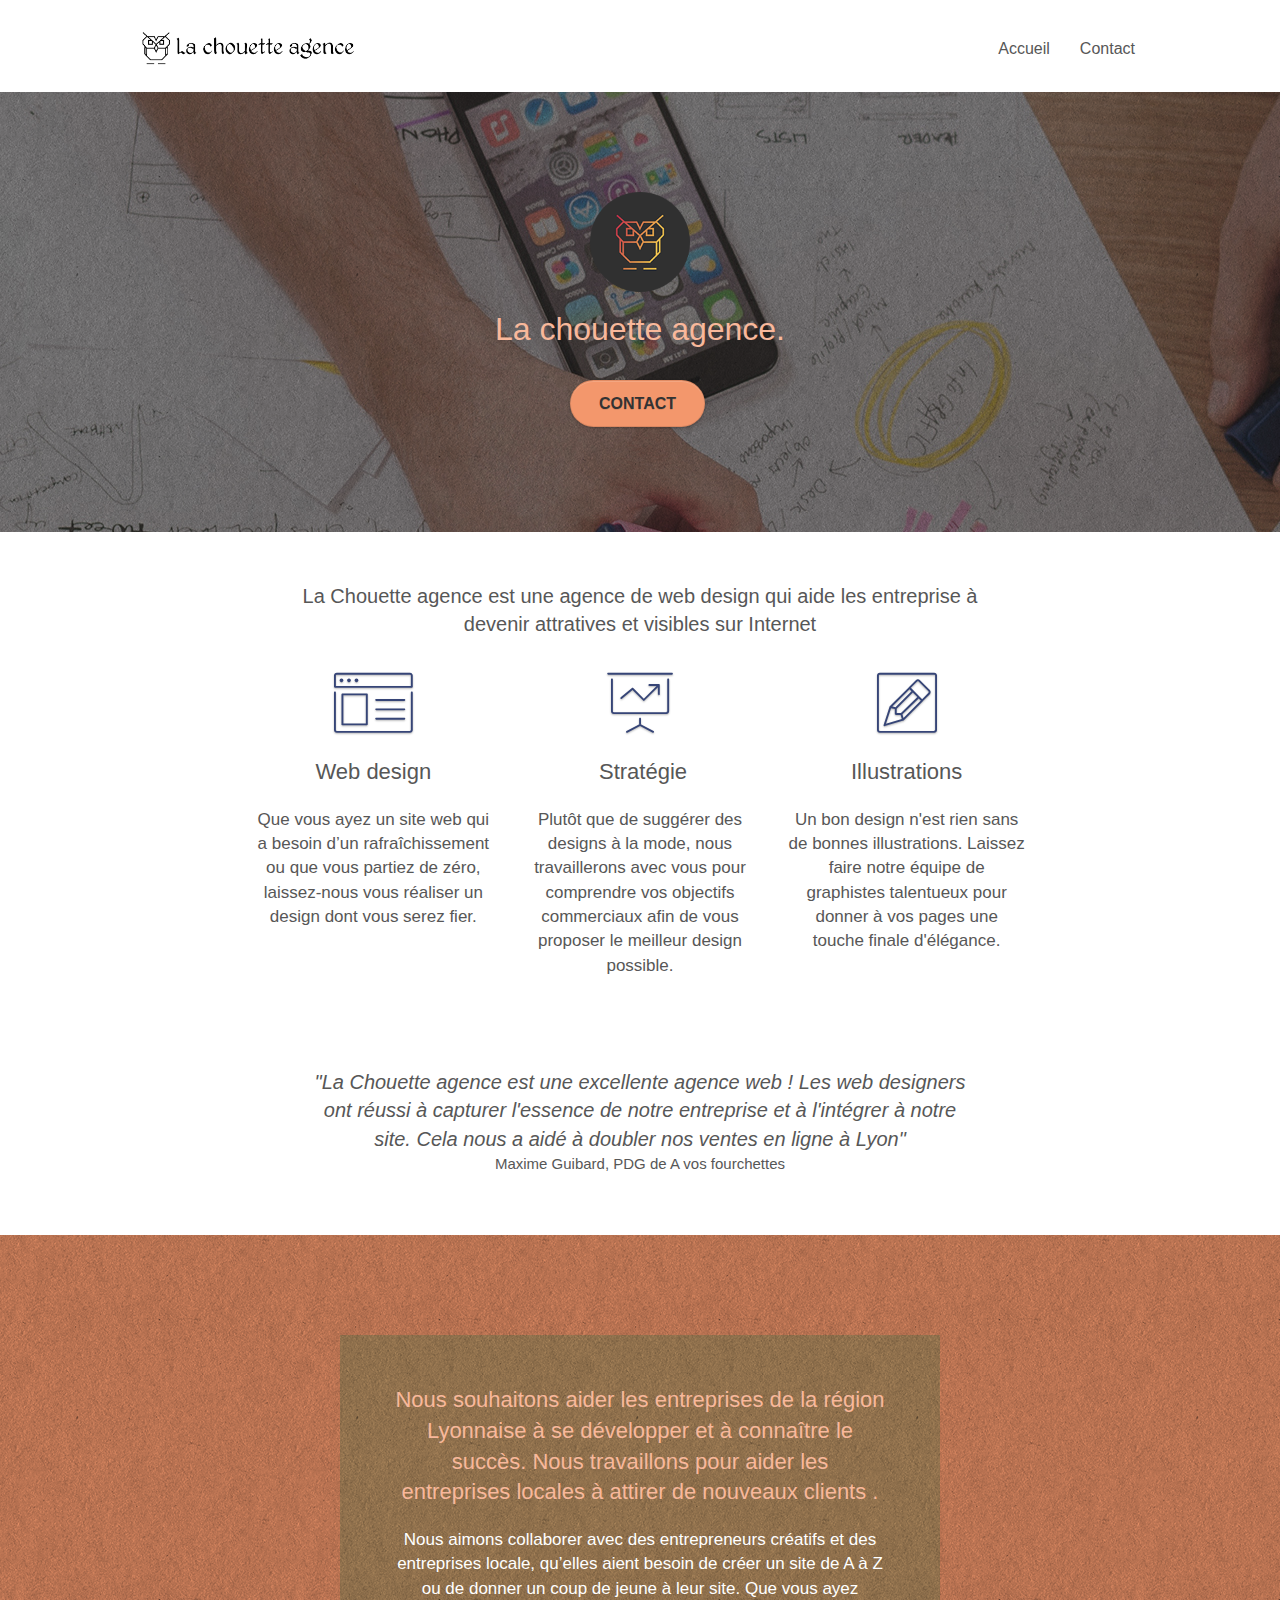
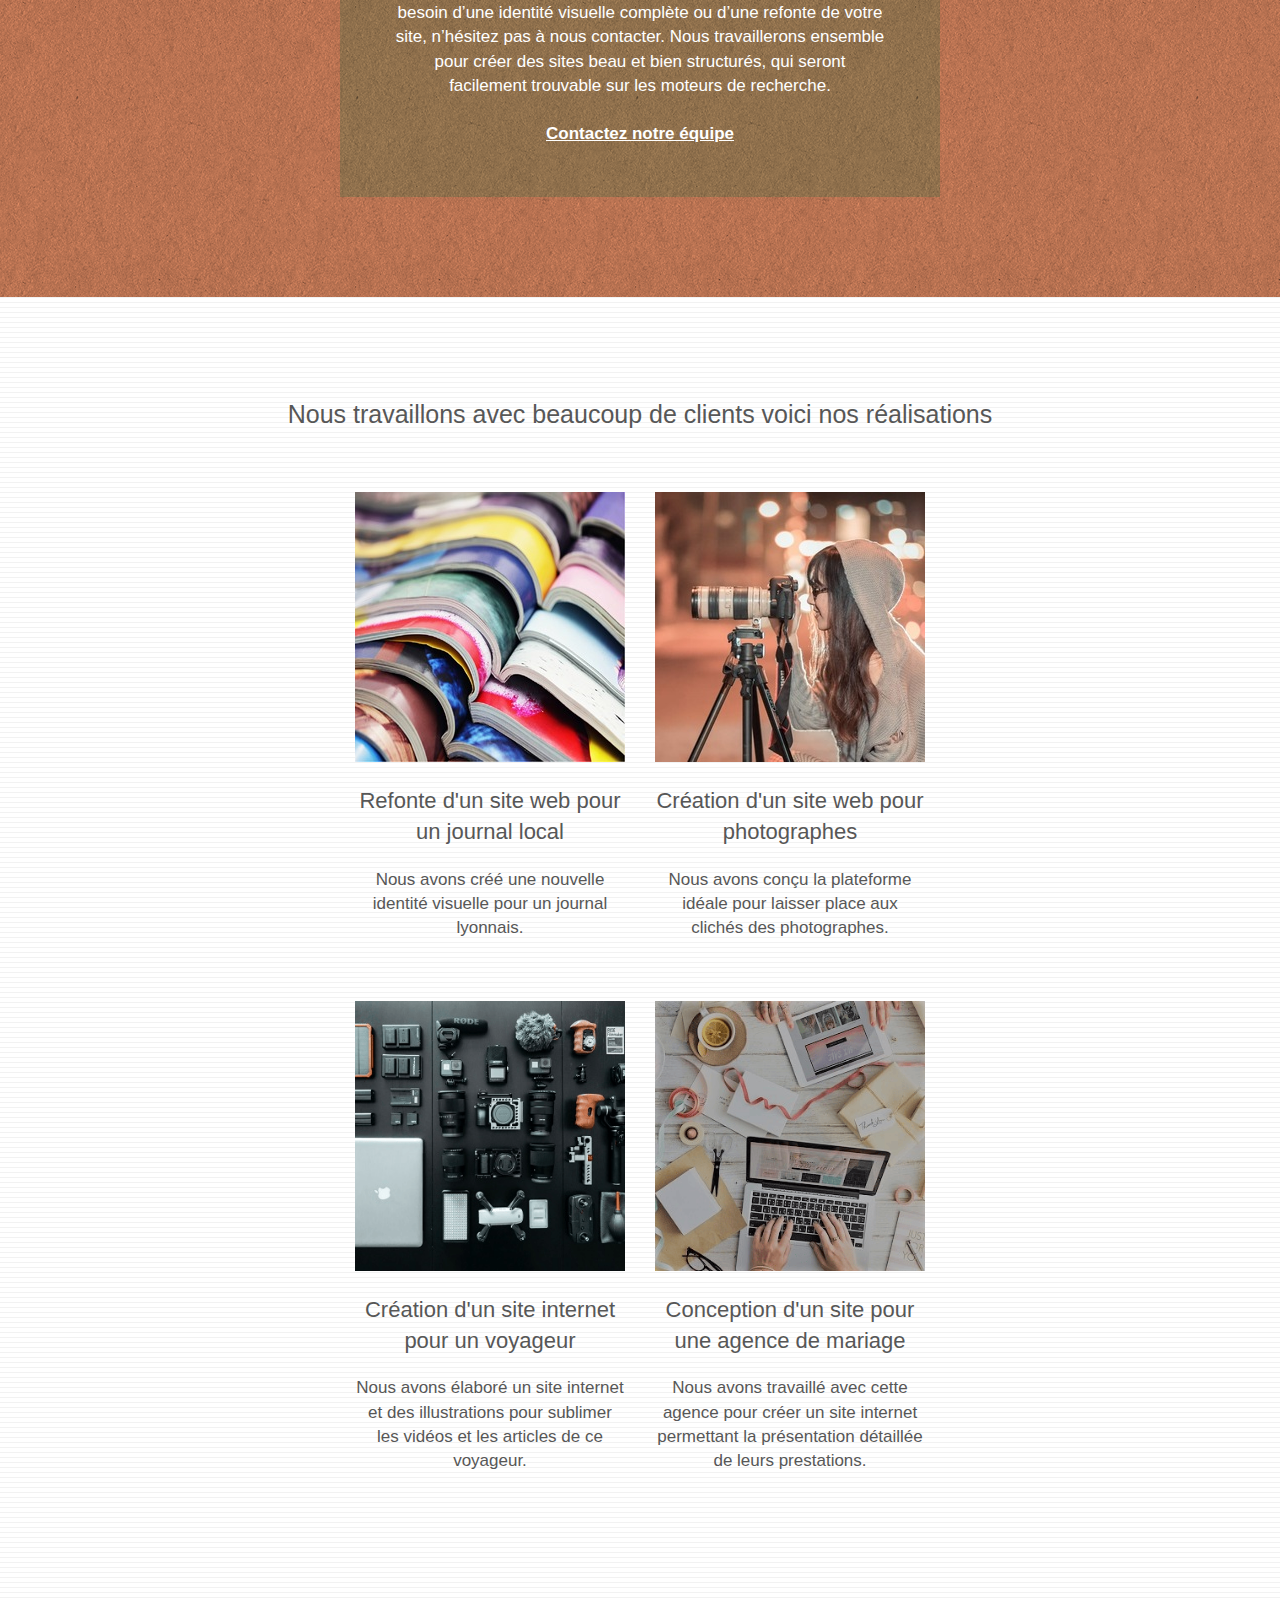
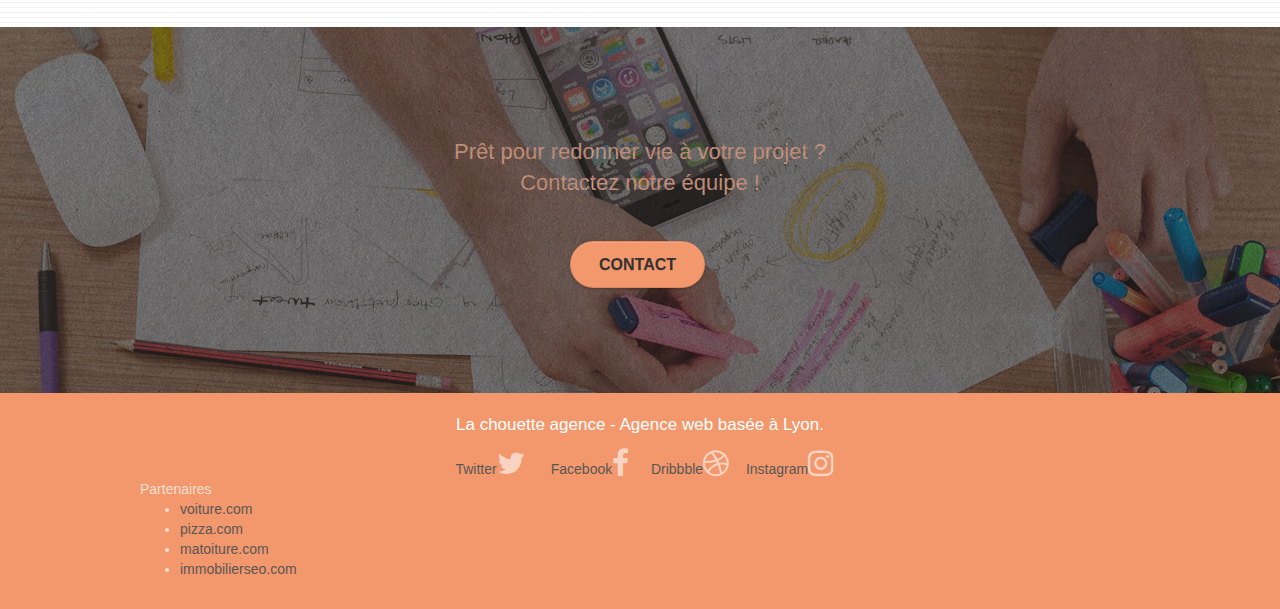
==== commit 66dd16e8: "Update index.html" ====
--- a/index.html
+++ b/index.html
@@ -160,18 +160,18 @@
 		<div class="row tight-width-whitespace portfolio-row">
 			<article class="col-sm-6">
 				<a href="#" data-lightbox="img/1.jpg" data-gallery-id="gallery-1" data-caption="Refonte d'un site web pour un journal local" data-frame="snapshot-lb"><img src="img/1.jpg" alt="paris web design logo agence web meilleure agence et refonte site web journal" class="img-responsive portfolio-thumb" /></a>
-				<h3 class="mg-md text-center">
+				<h2 class="mg-md text-center">
 					Refonte d'un site web pour un journal local
-				</h3>
+				</h2>
 				<p class="text-center">
 					Nous avons créé une nouvelle identité visuelle pour un journal lyonnais. 
 				</p>
 			</article>
 			<article class="col-sm-6">
 				<a href="#" data-lightbox="img/2.jpg" data-gallery-id="gallery-1" data-caption="Création d'un site web pour photographes" data-frame="snapshot-lb"><img src="img/2.jpg" class="img-responsive portfolio-thumb" alt="paris web design logo agence web meilleure agence, Création d'un site web pour photographes" /></a>
-				<h3 class="mg-md text-center">
+				<h2 class="mg-md text-center">
 					Création d'un site web pour photographes
-				</h3>
+				</h2>
 				<p class="text-center">
 					Nous avons conçu la plateforme idéale pour laisser place aux clichés des photographes. 
 				</p>
@@ -180,18 +180,18 @@
 		<div class="row tight-width-whitespace portfolio-row">
 			<article class="col-sm-6">
 				<a href="#" data-lightbox="img/3.png" data-gallery-id="gallery-1" data-caption="Création d'un site internet pour un voyageur" data-frame="snapshot-lb"><img src="img/3.png" class="img-responsive portfolio-thumb" alt="paris web design logo agence web meilleure agence, Création d'un site web pour voyageur"/></a>
-				<h3 class="mg-md text-center">
+				<h2 class="mg-md text-center">
 					Création d'un site internet pour un voyageur
-				</h3>
+				</h2>
 				<p class="text-center">
 					Nous avons élaboré un site internet et des illustrations pour sublimer les vidéos et les articles de ce voyageur.
 				</p>
 			</article>
 			<article class="col-sm-6">
 				<a href="#" data-lightbox="img/4.png" data-gallery-id="gallery-1" data-caption="Conception d'un site pour une agence de mariage" data-frame="snapshot-lb"><img src="img/4.png" class="img-responsive portfolio-thumb" alt="paris web design logo agence web meilleure agence, Création d'un site web pour agence de mariage" /></a>
-				<h3 class="mg-md text-center">
+				<h2 class="mg-md text-center">
 					Conception d'un site pour une agence de mariage
-				</h3>
+				</h2>
 				<p class="text-center">
 					Nous avons travaillé avec cette agence pour créer un site internet permettant la présentation détaillée de leurs prestations.
 				</p>
@@ -227,22 +227,22 @@
 				<div class="row row-no-gutters social">
 					<div class="col-sm-3">
 						<div class="text-center">
-							<a class="social" href="index.html"><span class="fa fa-twitter icon-md"></span></a>
-						</div>
-					</div>
-					<div class="col-sm-3">
-						<div class="text-center">
-							<a class="social" href="index.html"><span class="fa fa-facebook icon-md"></span></a>
-						</div>
-					</div>
-					<div class="col-sm-3">
-						<div class="text-center">
-							<a class="social" href="index.html"><span class="fa fa-dribbble icon-md"></span></a>
-						</div>
-					</div>
-					<div class="col-sm-3">
-						<div class="text-center">
-							<a class="social" href="index.html"><span class="fa fa-instagram icon-md"></span></a>
+							<a class="social" href="index.html">Twitter<span class="fa fa-twitter icon-md"></span></a>
+						</div>
+					</div>
+					<div class="col-sm-3">
+						<div class="text-center">
+							<a class="social" href="index.html">Facebook<span class="fa fa-facebook icon-md"></span></a>
+						</div>
+					</div>
+					<div class="col-sm-3">
+						<div class="text-center">
+							<a class="social" href="index.html">Dribbble<span class="fa fa-dribbble icon-md"></span></a>
+						</div>
+					</div>
+					<div class="col-sm-3">
+						<div class="text-center">
+							<a class="social" href="index.html">Instagram<span class="fa fa-instagram icon-md"></span></a>
 						</div>
 					</div>
 					<div class="keywords" style="color:#F3976C;">Agence web à paris, stratégie web, web design, illustrations, design de site web, site web, web, internet, site internet, site</div>
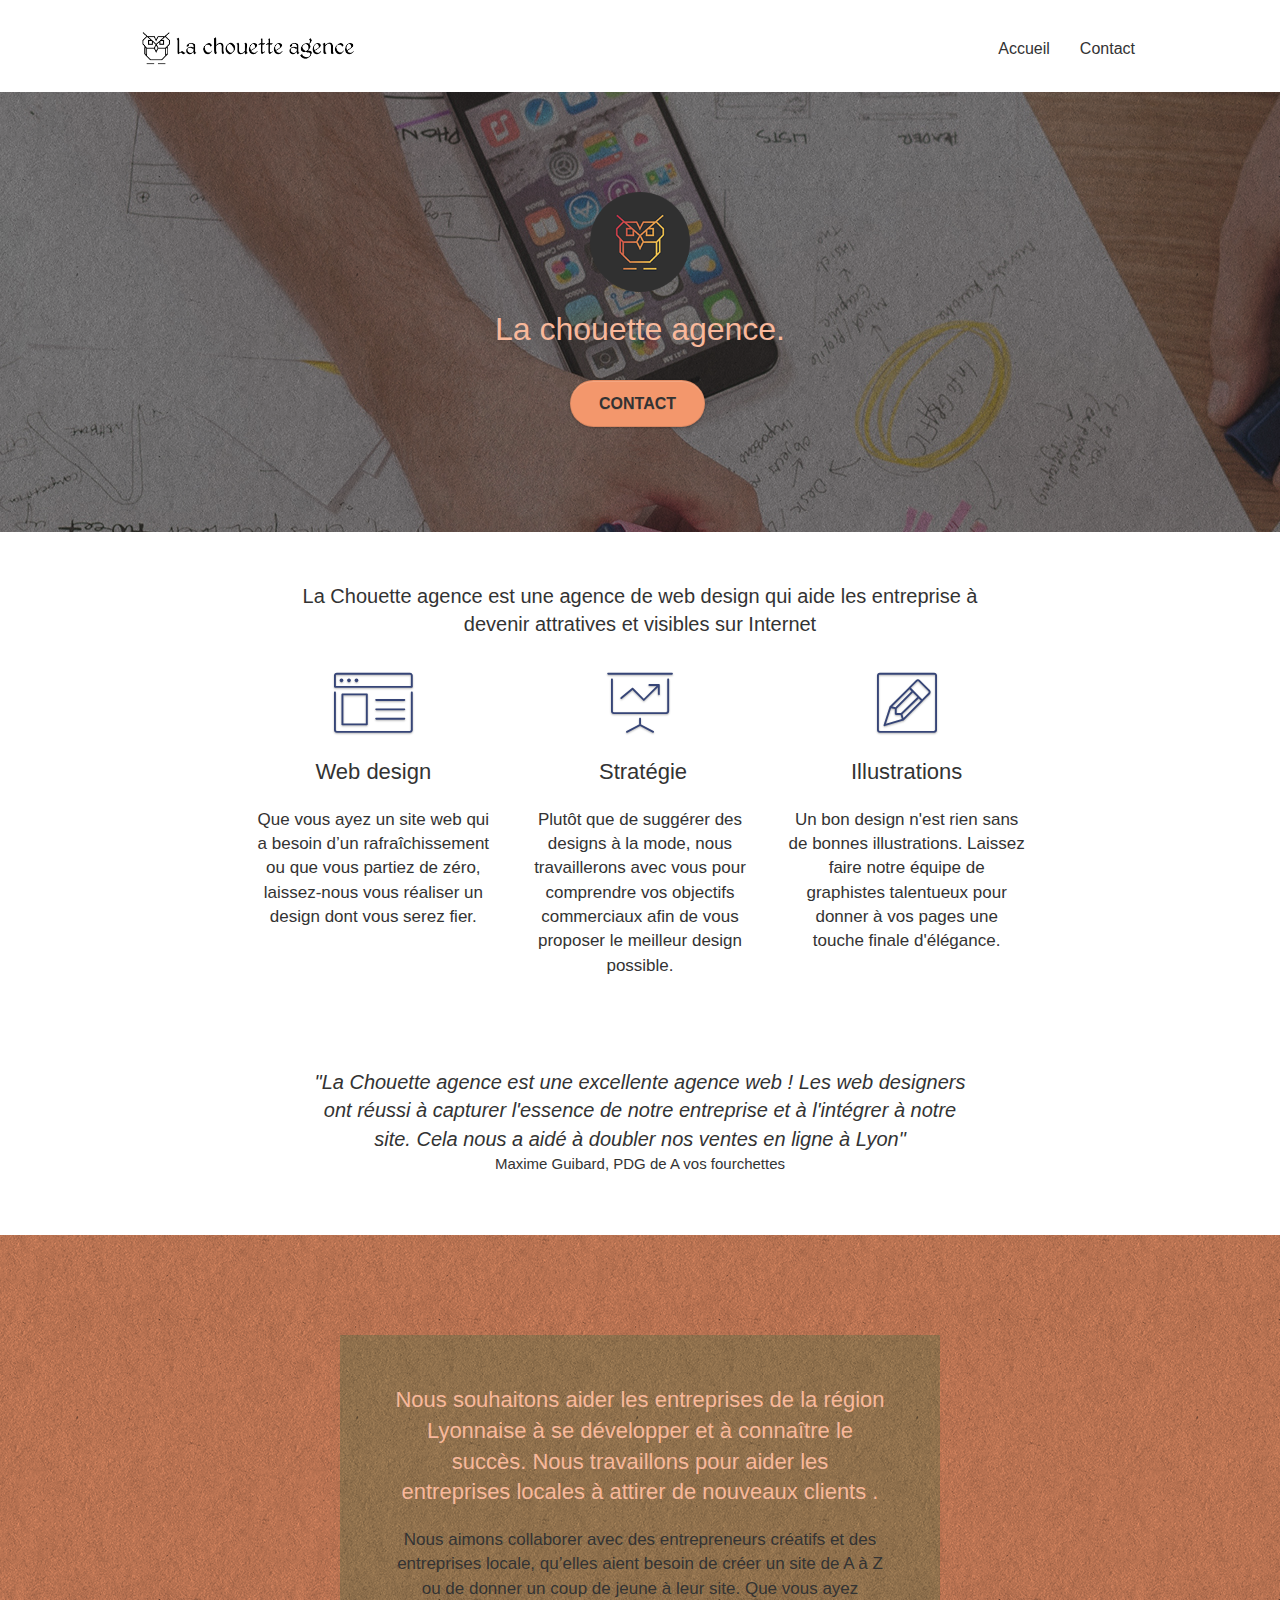
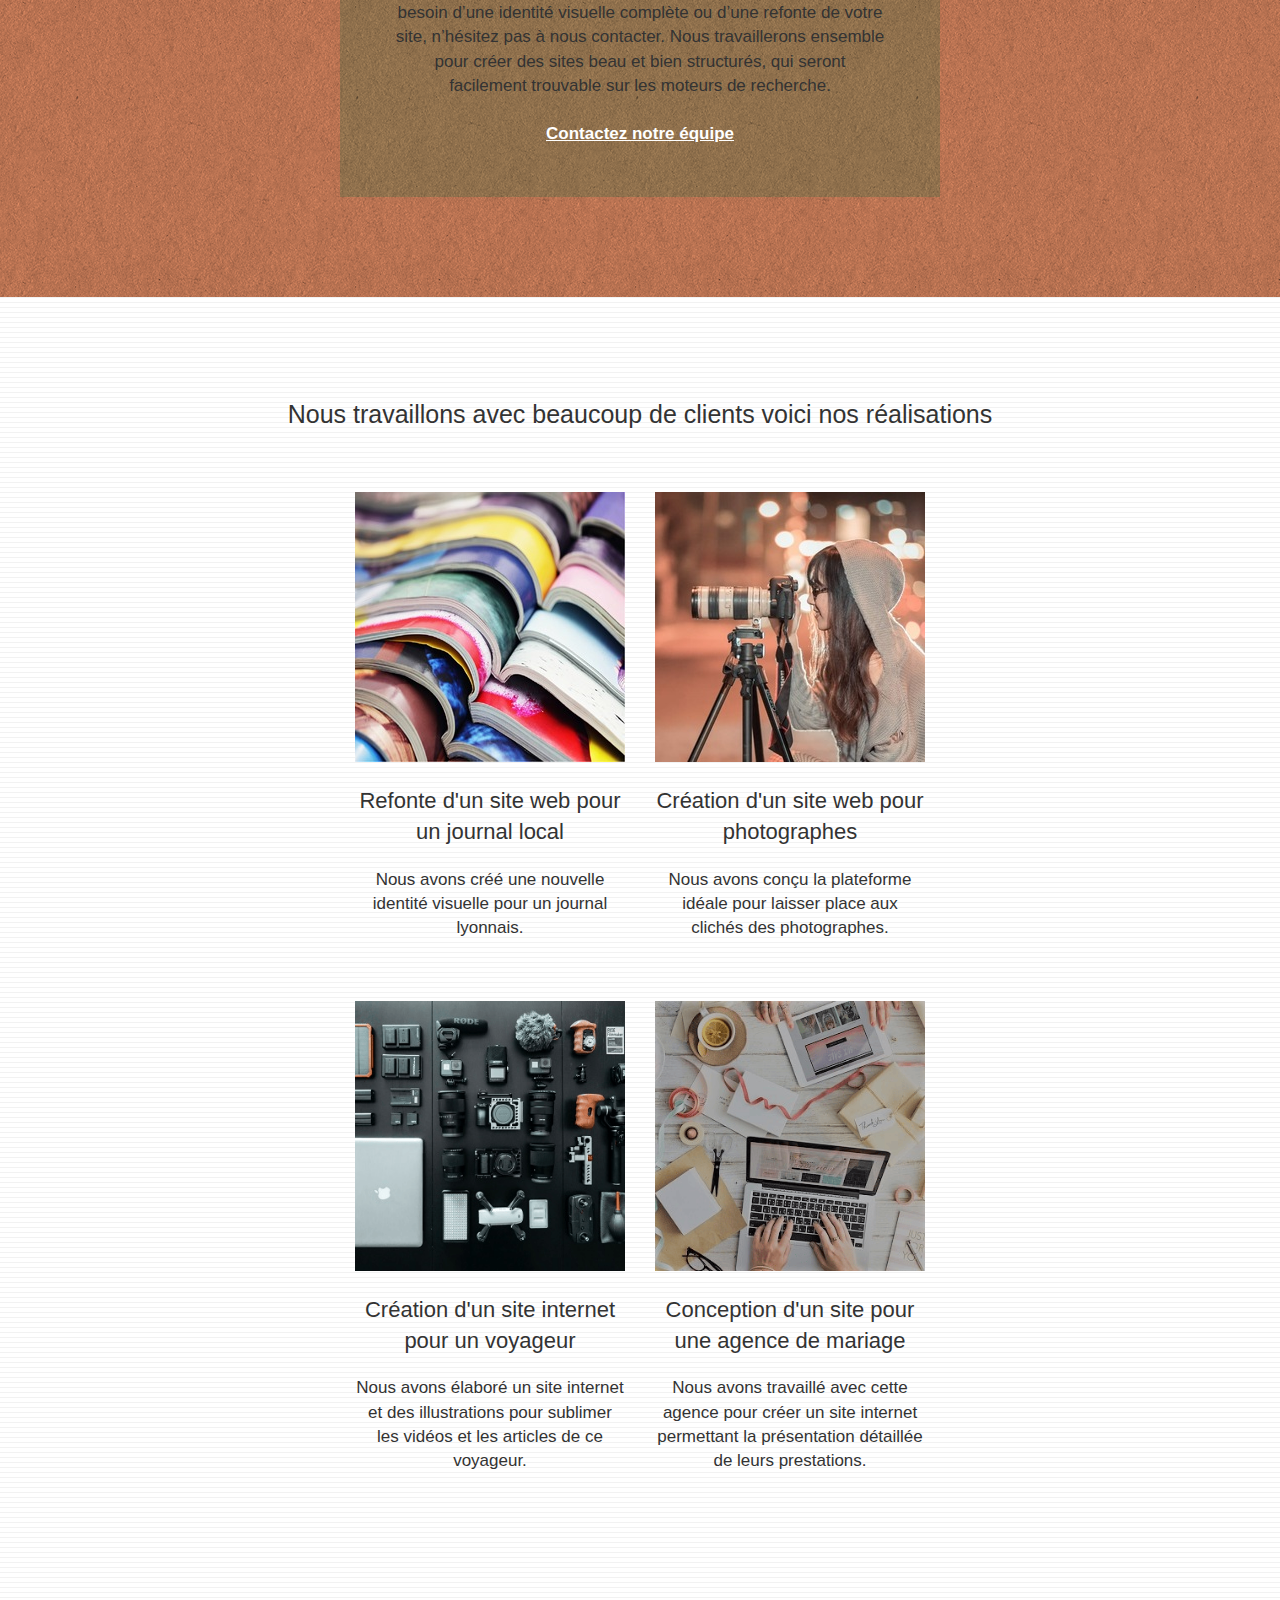
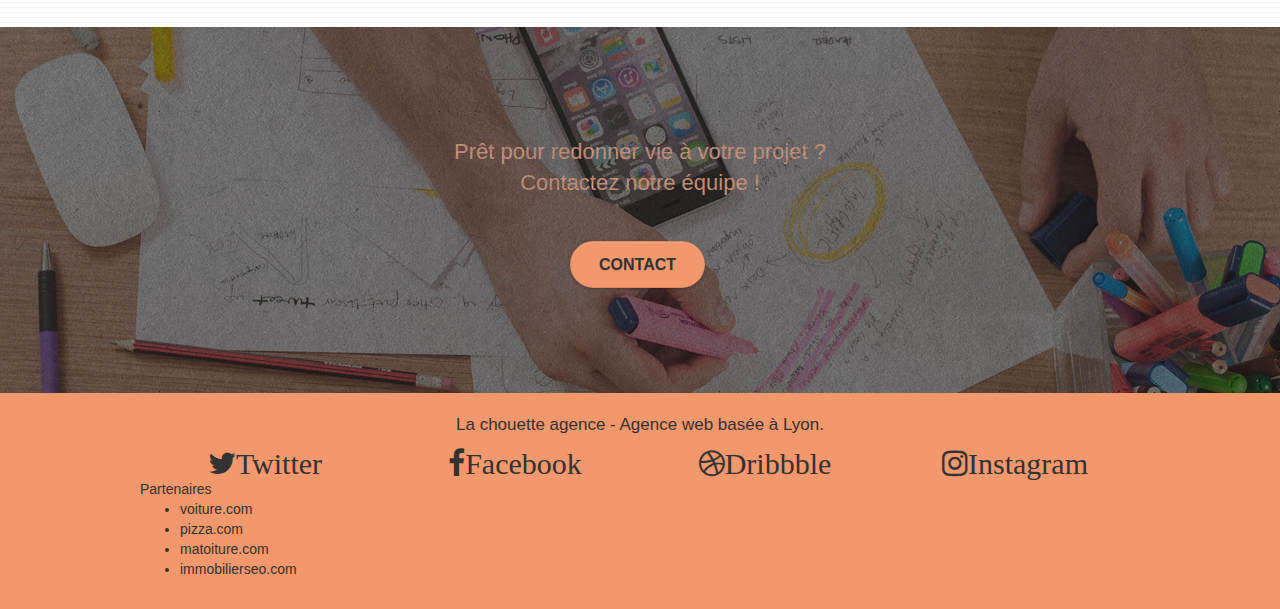
==== commit f41cd7a6: "Update index.html" ====
--- a/index.html
+++ b/index.html
@@ -3,7 +3,7 @@
 <head>
     <meta charset="utf-8">
     <meta name="keywords" content="seo, google, site web, site internet, agence design paris, agence design, agence design,agence design,agence design,agence design,agence design,agence design,agence design,agence design">
-    <meta name="description" content="">
+    <meta name="description" content="La chouette agence, entreprise de web design à lyon, qui conseille et aide les entreprises quel que soit leur domaine à réaliser leurs futur projets. ">
     <meta name="viewport" content="width=device-width, initial-scale=1.0, viewport-fit=cover">
     <link rel="shortcut icon" type="image/png" href="favicon.jpg">
     
@@ -37,9 +37,9 @@
 
 		<nav class="navbar row">
 			<div class="navbar-header">
-				<div class="keywords">Agence web à paris, stratégie web, web design, illustrations, design de site web, site web, web, internet, site internet, site</div>
-				<a class="navbar-brand" href="index.html"><img src="img/la-chouette-agence.png" alt="paris web design logo agence web meilleure agence" height="40" /></a>
-				<div class="keywords">Agence web à paris, stratégie web, web design, illustrations, design de site web, site web, web, internet, site internet, site</div>
+				<div class="keywords">Agence web à Lyon, stratégie web, web design, illustrations, design de site web, site web, web, internet, site internet, site</div>
+				<a class="navbar-brand" href="index.html"><img src="img/la-chouette-agence.png" alt="Lyon web design logo agence web meilleure agence" height="40" /></a>
+				<div class="keywords">Agence web à Lyon, stratégie web, web design, illustrations, design de site web, site web, web, internet, site internet, site</div>
 				<button id="nav-toggle" type="button" class="ui-navbar-toggle navbar-toggle" data-toggle="collapse" data-target=".navbar-1">
 					<span class="sr-only">Toggle navigation</span><span class="icon-bar"></span><span class="icon-bar"></span><span class="icon-bar"></span>
 				</button>
@@ -227,22 +227,22 @@
 				<div class="row row-no-gutters social">
 					<div class="col-sm-3">
 						<div class="text-center">
-							<a class="social" href="index.html">Twitter<span class="fa fa-twitter icon-md"></span></a>
-						</div>
-					</div>
-					<div class="col-sm-3">
-						<div class="text-center">
-							<a class="social" href="index.html">Facebook<span class="fa fa-facebook icon-md"></span></a>
-						</div>
-					</div>
-					<div class="col-sm-3">
-						<div class="text-center">
-							<a class="social" href="index.html">Dribbble<span class="fa fa-dribbble icon-md"></span></a>
-						</div>
-					</div>
-					<div class="col-sm-3">
-						<div class="text-center">
-							<a class="social" href="index.html">Instagram<span class="fa fa-instagram icon-md"></span></a>
+							<a class="social" href="index.html"><span class="fa fa-twitter icon-md">Twitter</span></a>
+						</div>
+					</div>
+					<div class="col-sm-3">
+						<div class="text-center">
+							<a class="social" href="index.html"><span class="fa fa-facebook icon-md">Facebook</span></a>
+						</div>
+					</div>
+					<div class="col-sm-3">
+						<div class="text-center">
+							<a class="social" href="index.html"><span class="fa fa-dribbble icon-md">Dribbble</span></a>
+						</div>
+					</div>
+					<div class="col-sm-3">
+						<div class="text-center">
+							<a class="social" href="index.html"><span class="fa fa-instagram icon-md">Instagram</span></a>
 						</div>
 					</div>
 					<div class="keywords" style="color:#F3976C;">Agence web à paris, stratégie web, web design, illustrations, design de site web, site web, web, internet, site internet, site</div>
--- a/style.css
+++ b/style.css
@@ -122,10 +122,10 @@
 .b-parallax {
     background-attachment: fixed;
 }
-
+/*
 .d-bloc {
     color: rgba(255, 255, 255, .7);
-}
+}*/
 
 .d-bloc button:hover {
     color: rgba(255, 255, 255, .9);
@@ -147,7 +147,6 @@
 .d-bloc .navbar a,
 .d-bloc .navbar-brand,
 .d-bloc a .icon-sm,
-.d-bloc a .icon-md,
 .d-bloc a .icon-lg,
 .d-bloc a .icon-xl,
 .d-bloc h1 a,
@@ -675,7 +674,7 @@
 a {
     font-family: "helvetica";
     font-weight: 400;
-    color: #575757!important;
+    color: #333!important;
 }
 
 .container {
@@ -724,7 +723,6 @@
 }
 
 .social {
-    max-width: 400px;
     margin: auto auto auto auto;
 }
 
@@ -760,7 +758,7 @@
 }
 
 .white {
-    color: #fff!important;
+    color: #333!important;
 }
 
 .portfolio-thumb {
@@ -1063,4 +1061,4 @@
     .bloc-mob-center-text {
         text-align: center;
     }
-}+}
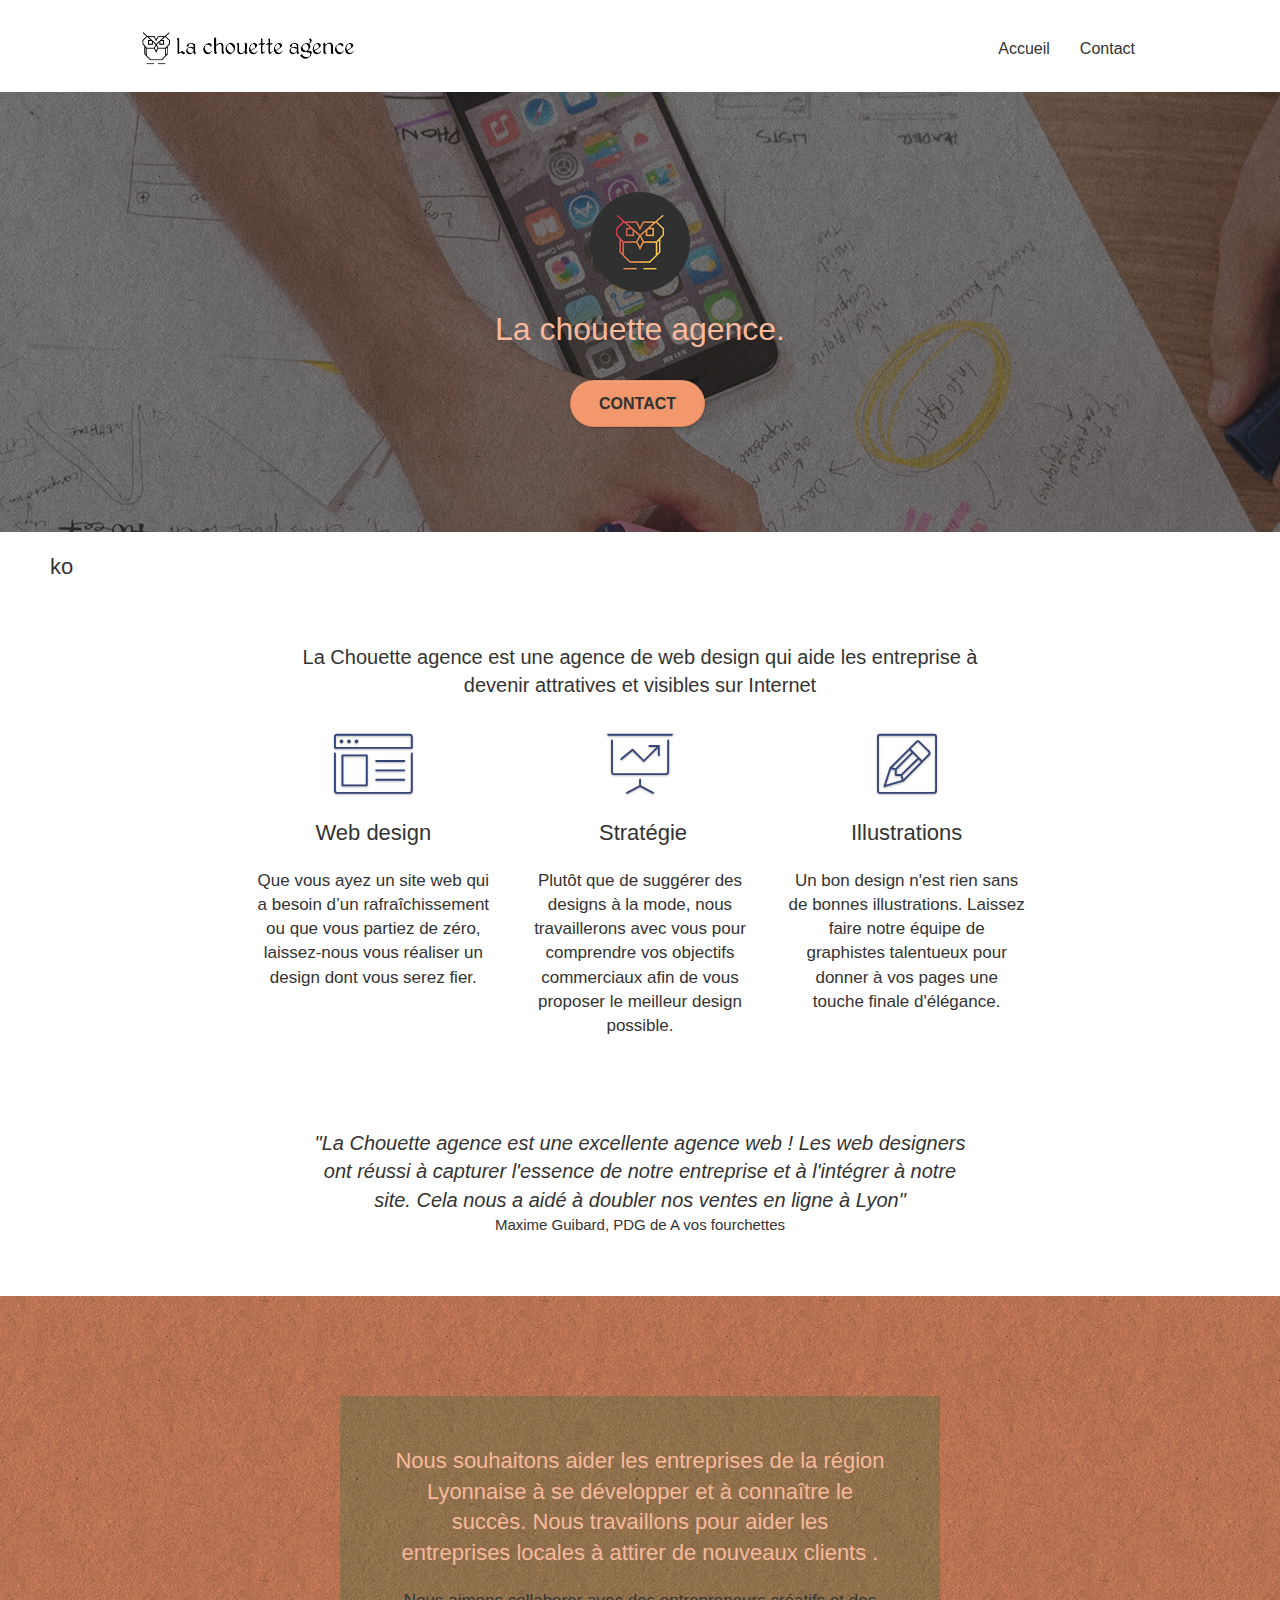
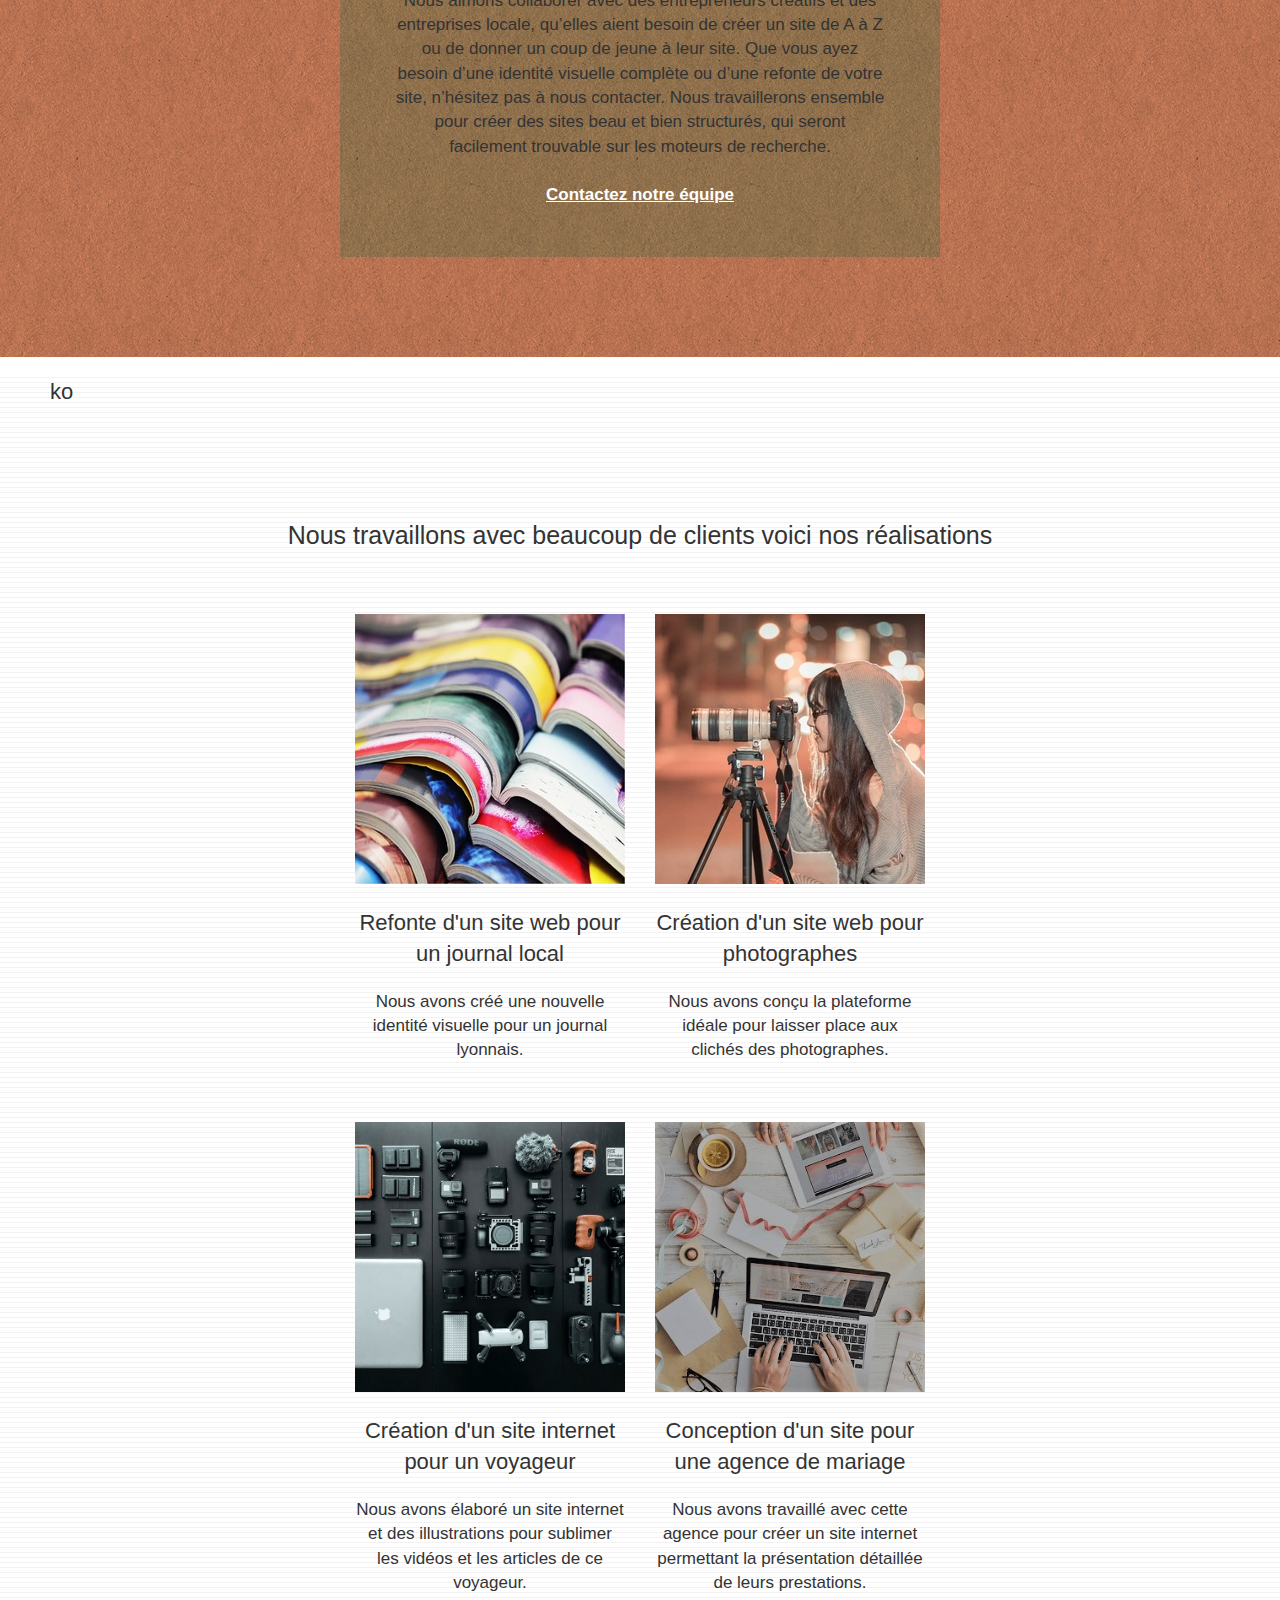
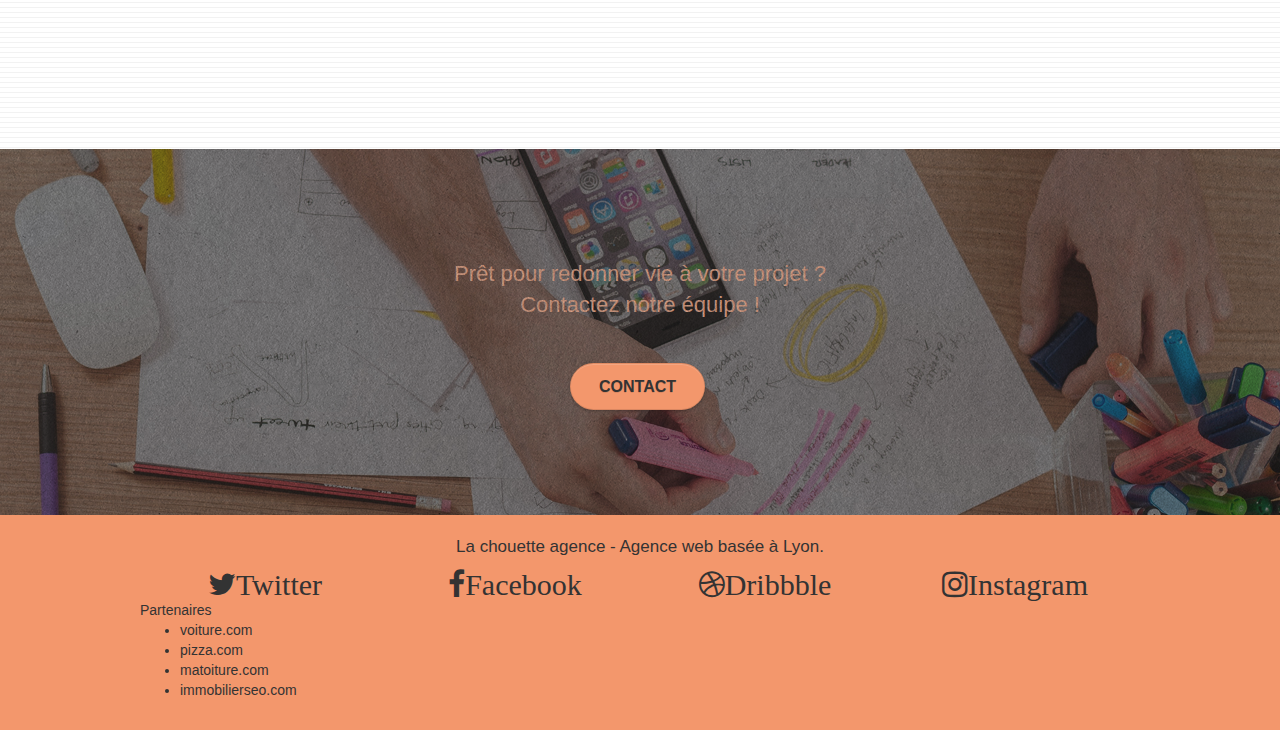
==== commit 9db8e1f2: "Update index.html" ====
--- a/index.html
+++ b/index.html
@@ -81,6 +81,7 @@
 
 <!-- bloc-2-services -->
 <section class="bloc bgc-white l-bloc" id="bloc-2-services">
+	<h2 class="ko">ko</h2>
 	<div class="container bloc-md">
 		<div class="row">
 			<div class="col-sm-12 text-center">
@@ -151,6 +152,7 @@
 
 <!-- bloc-4-portfolio -->
 <section class="bloc bgc-white bg-lines-h2-bg bg-repeat l-bloc" id="bloc-4-portfolio">
+	<h2 class="ko">ko</h2>
 	<div class="container bloc-lg">
 		<div class="row">
 			<div class="col-sm-12 text-center">
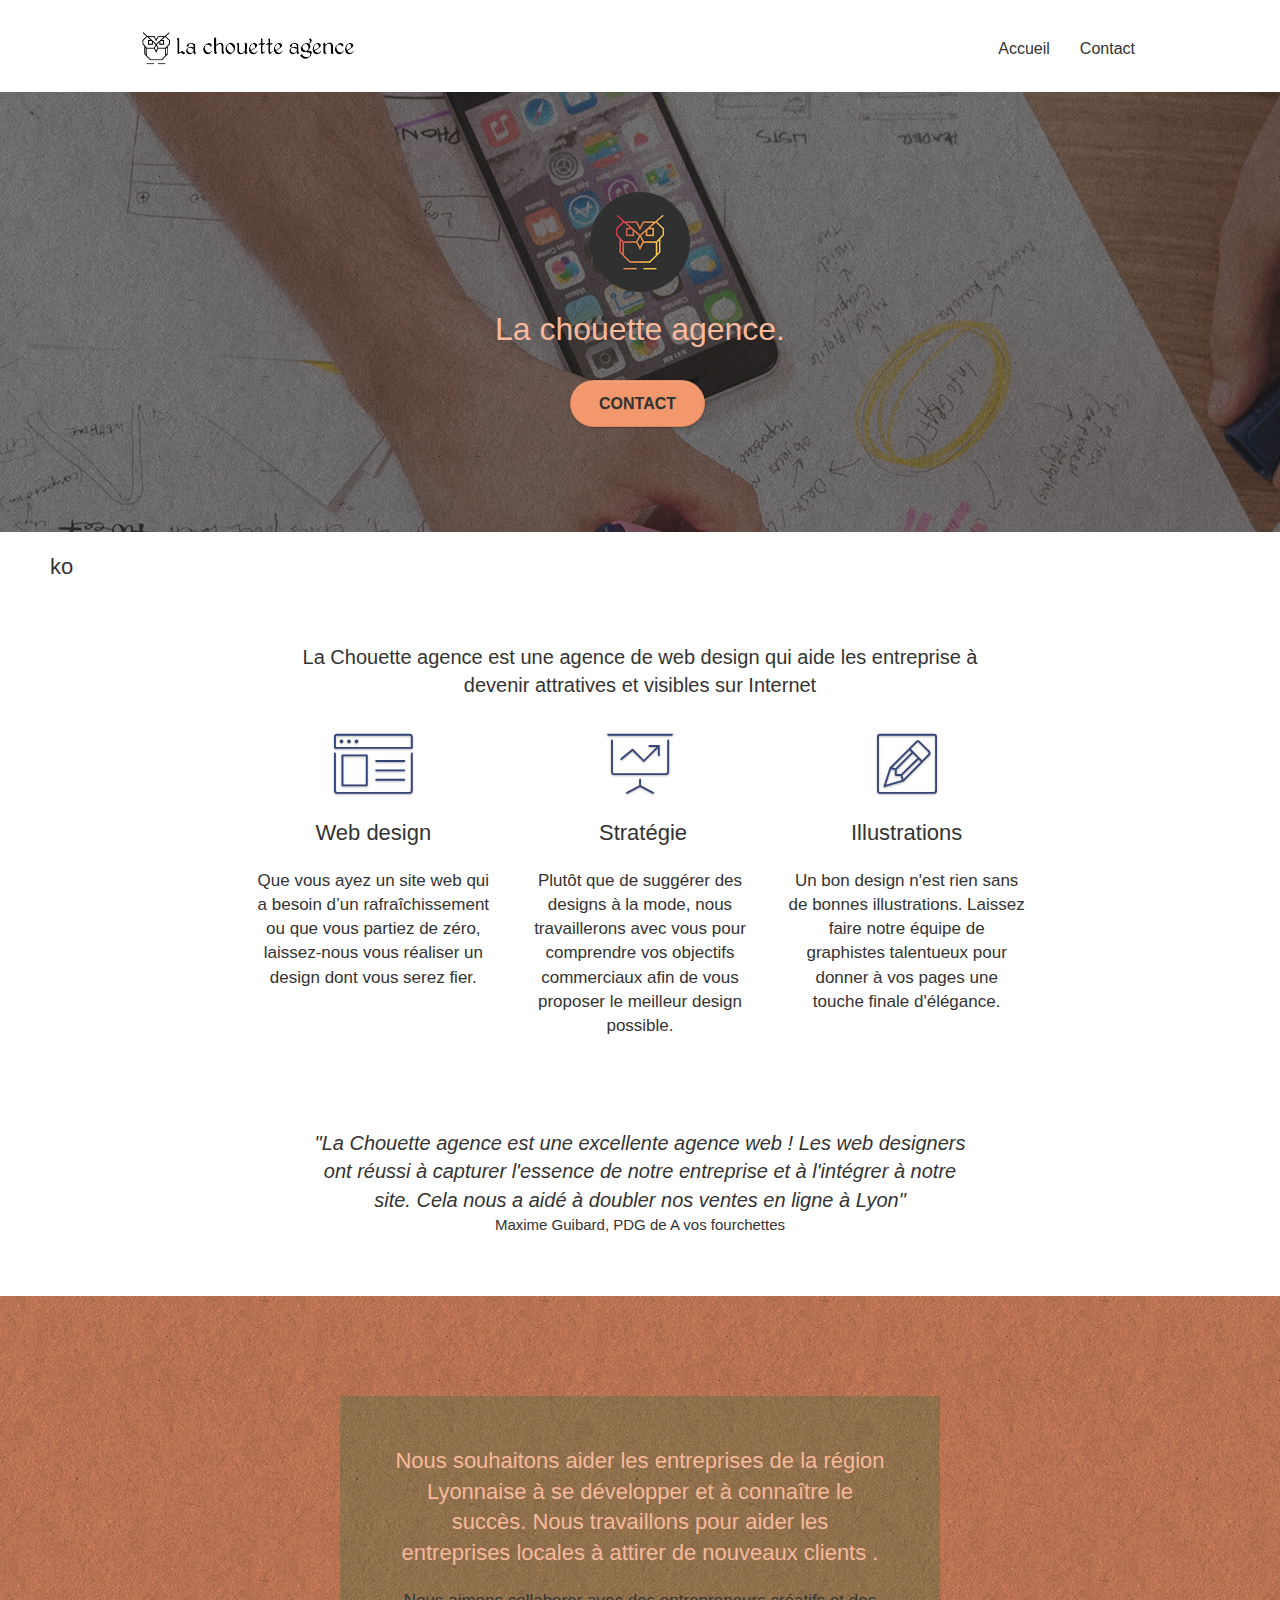
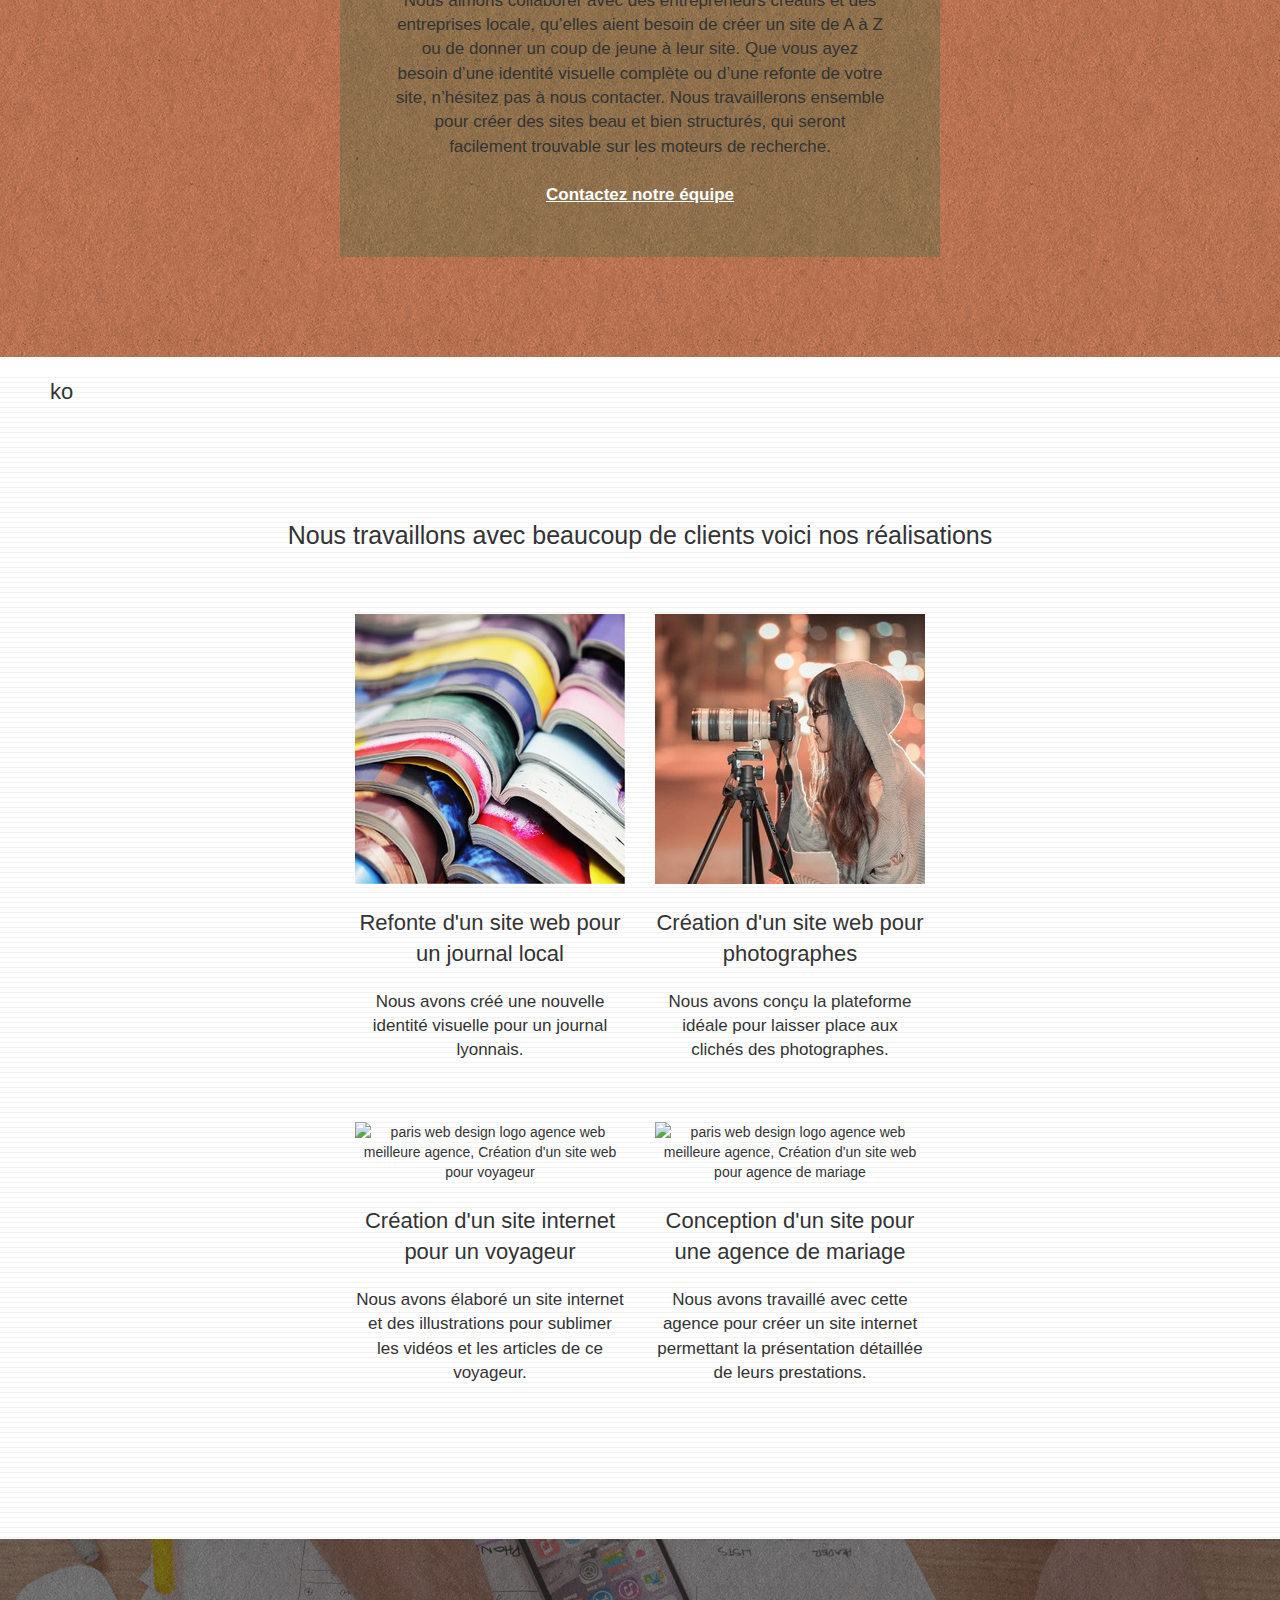
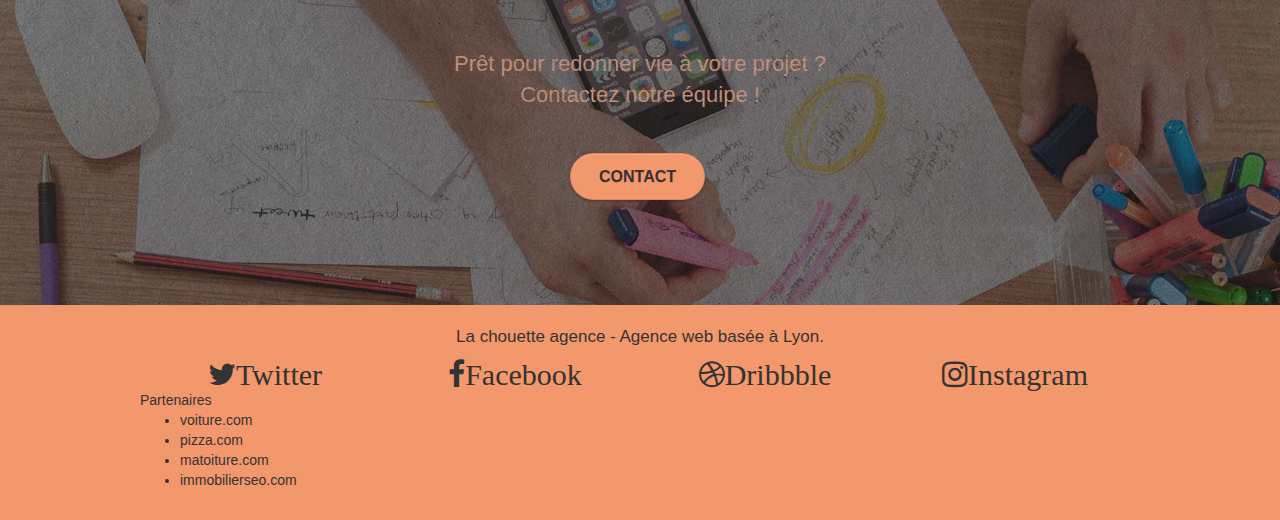
==== commit 1870c38e: "Update index.html" ====
--- a/index.html
+++ b/index.html
@@ -181,7 +181,7 @@
 		</div>
 		<div class="row tight-width-whitespace portfolio-row">
 			<article class="col-sm-6">
-				<a href="#" data-lightbox="img/3.png" data-gallery-id="gallery-1" data-caption="Création d'un site internet pour un voyageur" data-frame="snapshot-lb"><img src="img/3.png" class="img-responsive portfolio-thumb" alt="paris web design logo agence web meilleure agence, Création d'un site web pour voyageur"/></a>
+				<a href="#" data-lightbox="img/3.jpg" data-gallery-id="gallery-1" data-caption="Création d'un site internet pour un voyageur" data-frame="snapshot-lb"><img src="img/3.jpg" class="img-responsive portfolio-thumb" alt="paris web design logo agence web meilleure agence, Création d'un site web pour voyageur"/></a>
 				<h2 class="mg-md text-center">
 					Création d'un site internet pour un voyageur
 				</h2>
@@ -190,7 +190,7 @@
 				</p>
 			</article>
 			<article class="col-sm-6">
-				<a href="#" data-lightbox="img/4.png" data-gallery-id="gallery-1" data-caption="Conception d'un site pour une agence de mariage" data-frame="snapshot-lb"><img src="img/4.png" class="img-responsive portfolio-thumb" alt="paris web design logo agence web meilleure agence, Création d'un site web pour agence de mariage" /></a>
+				<a href="#" data-lightbox="img/4.jpg" data-gallery-id="gallery-1" data-caption="Conception d'un site pour une agence de mariage" data-frame="snapshot-lb"><img src="img/4.jpg" class="img-responsive portfolio-thumb" alt="paris web design logo agence web meilleure agence, Création d'un site web pour agence de mariage" /></a>
 				<h2 class="mg-md text-center">
 					Conception d'un site pour une agence de mariage
 				</h2>
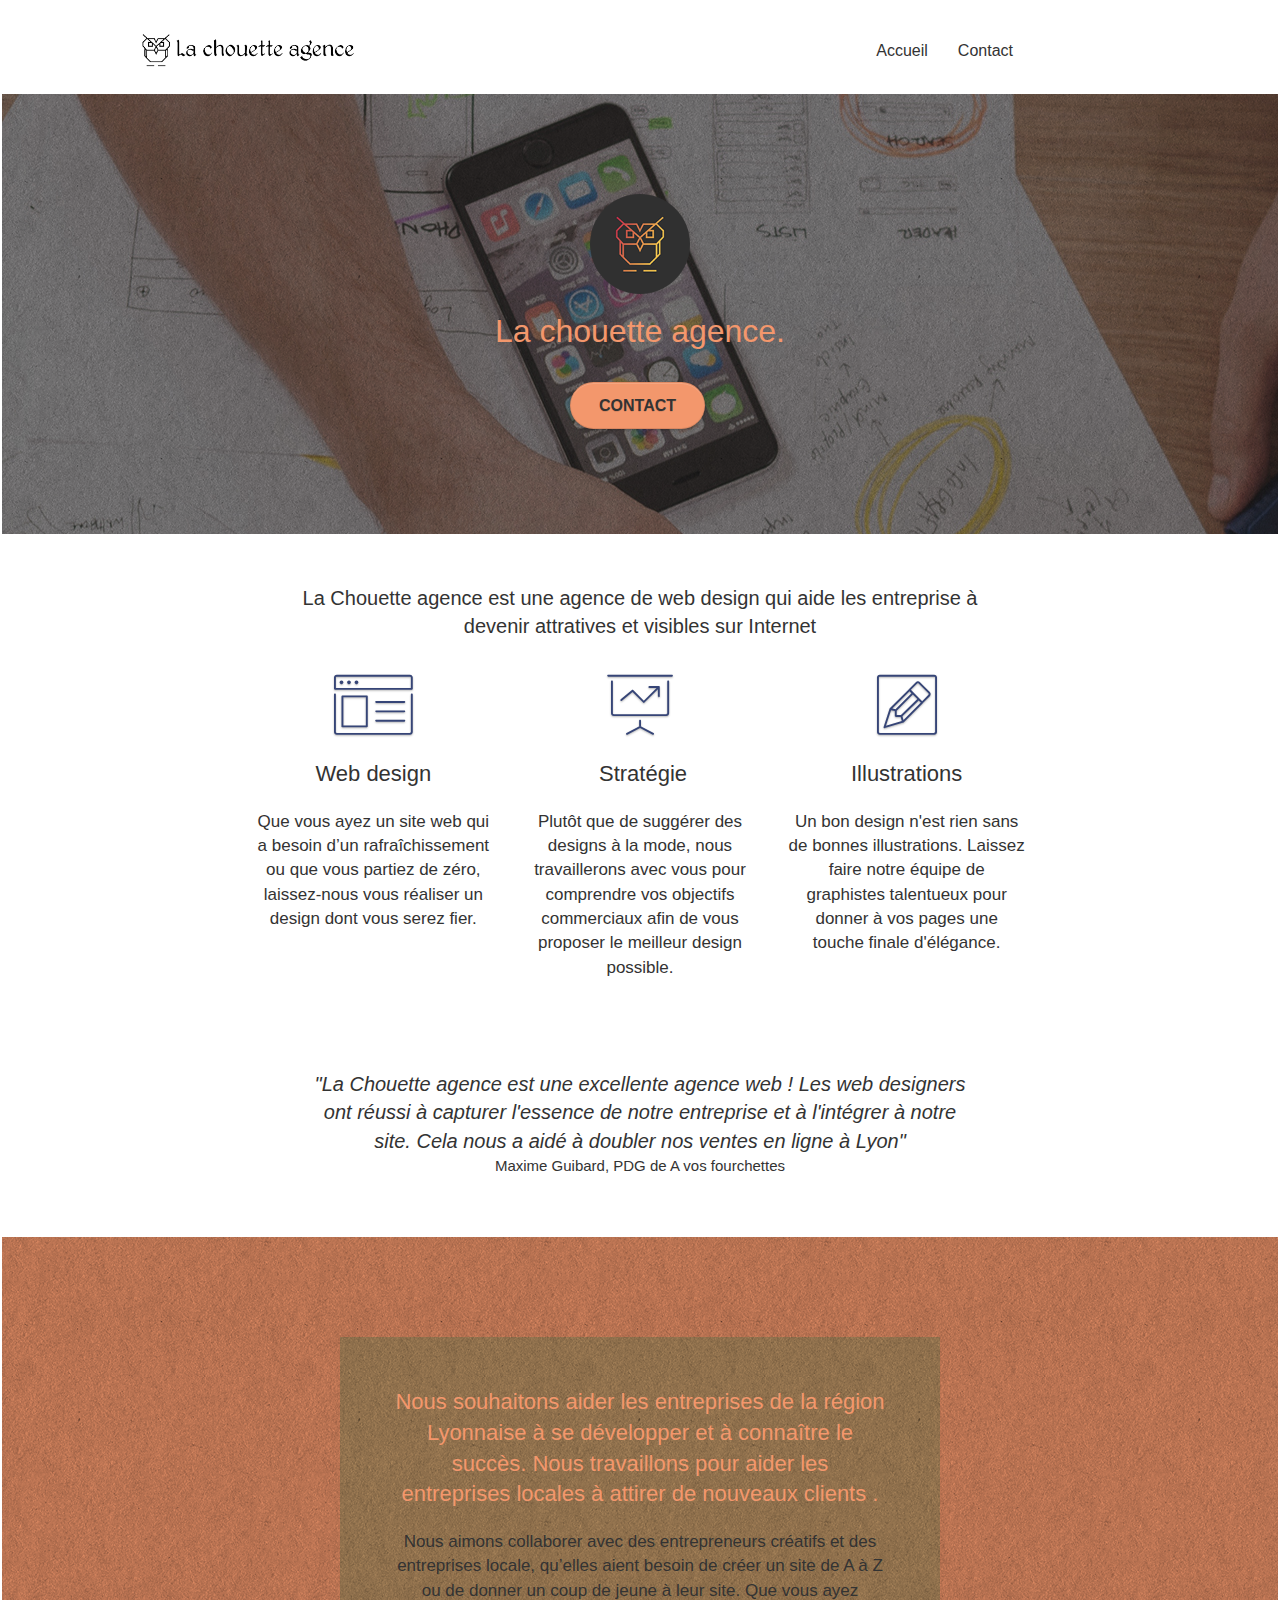
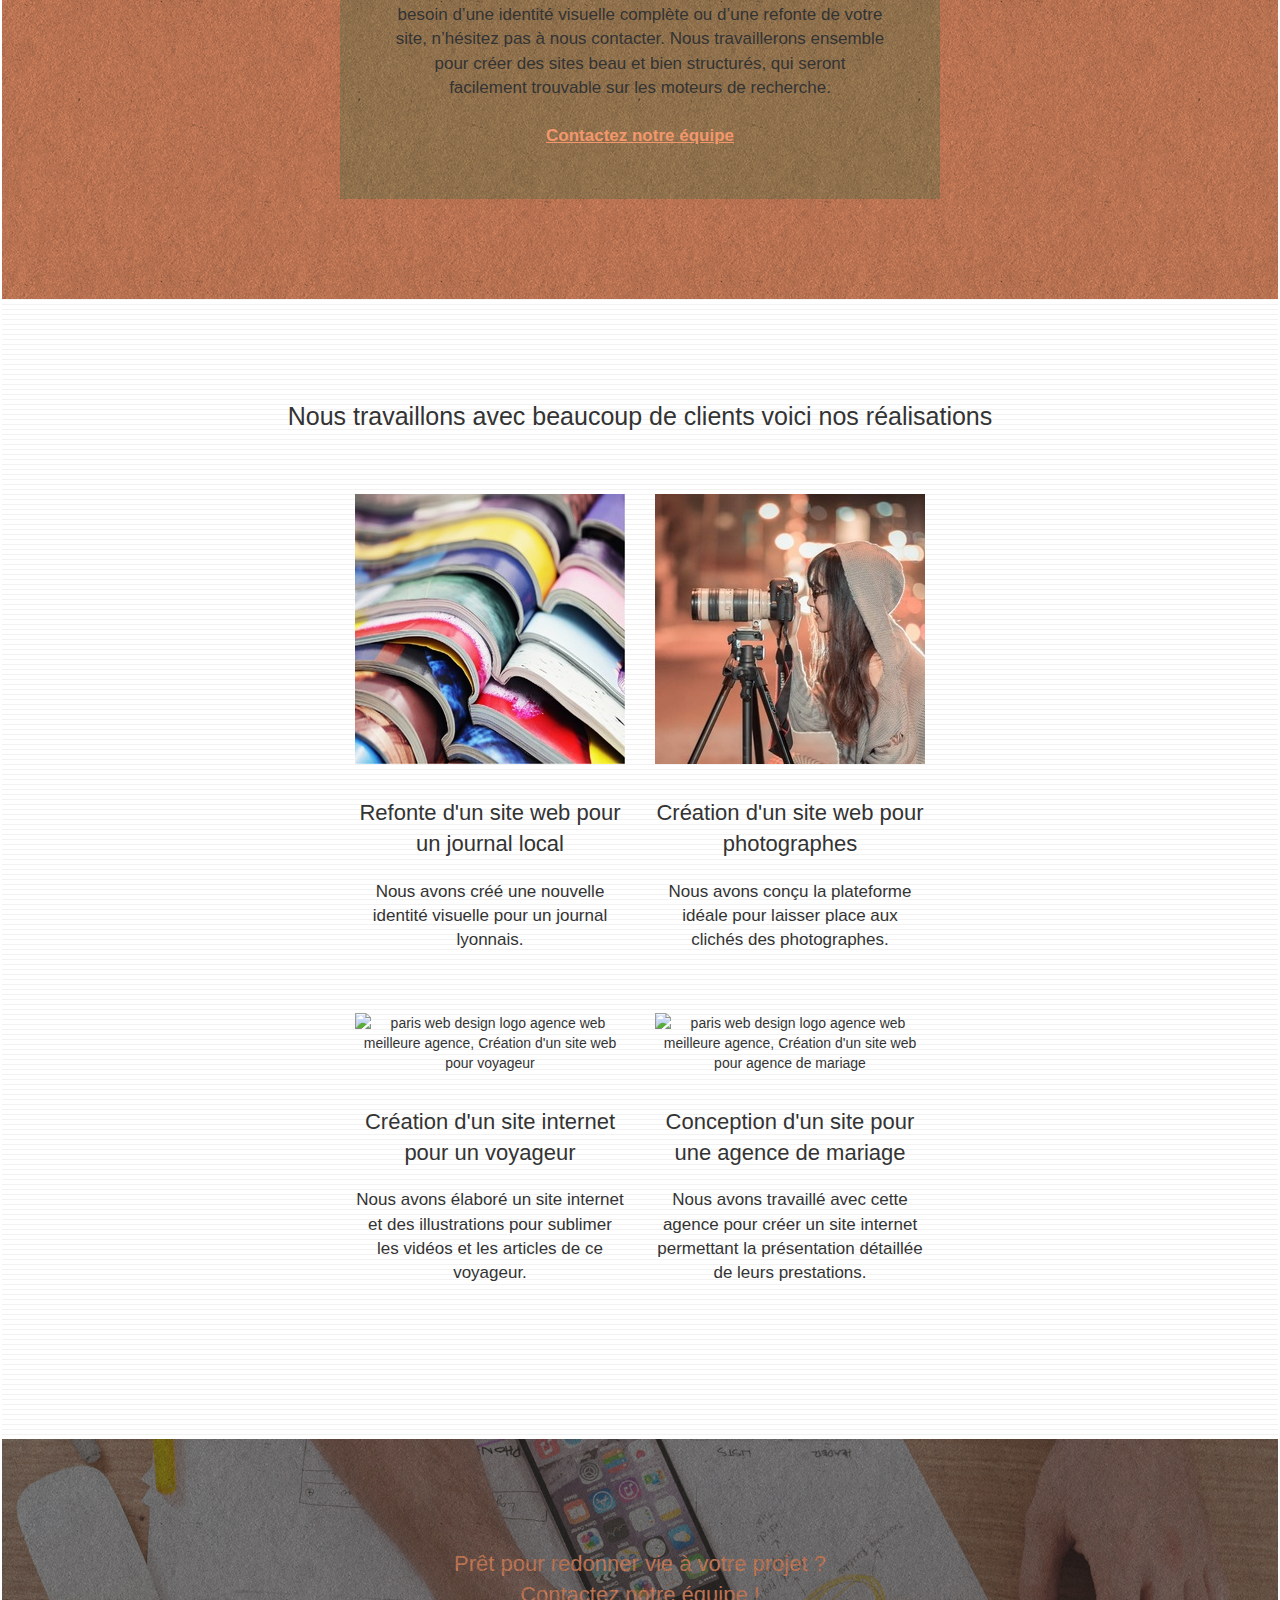
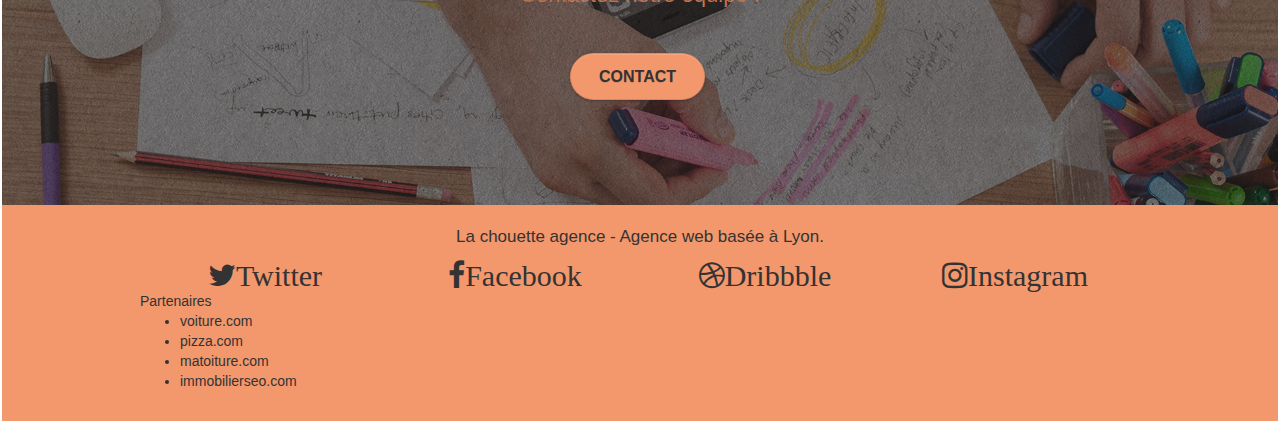
==== commit 3490629c: "Add files via upload" ====
--- a/index.html
+++ b/index.html
@@ -1,274 +1,317 @@
 <!doctype html>
 <html lang="fr">
+
 <head>
-    <meta charset="utf-8">
-    <meta name="keywords" content="seo, google, site web, site internet, agence design paris, agence design, agence design,agence design,agence design,agence design,agence design,agence design,agence design,agence design">
-    <meta name="description" content="La chouette agence, entreprise de web design à lyon, qui conseille et aide les entreprises quel que soit leur domaine à réaliser leurs futur projets. ">
-    <meta name="viewport" content="width=device-width, initial-scale=1.0, viewport-fit=cover">
-    <link rel="shortcut icon" type="image/png" href="favicon.jpg">
-    
+	<meta charset="utf-8">
+	<meta name="description"
+		content="La chouette agence, entreprise de web design à lyon, qui conseille et aide les entreprises quel que soit leur domaine à réaliser leurs futur projets. ">
+	<meta name="viewport" content="width=device-width, initial-scale=1.0, viewport-fit=cover">
+	<link rel="shortcut icon" type="image/png" href="favicon.jpg">
+
 	<link rel="stylesheet" type="text/css" href="./css/bootstrap.css">
 	<link rel="stylesheet" type="text/css" href="style.css">
 	<link rel="stylesheet" type="text/css" href="./css/font-awesome.css">
 	<link rel="stylesheet" type="text/css" href="./css/et-line.css">
-	
-    
+
+
 	<script src="./js/jquery-2.1.0.js"></script>
 	<script src="./js/bootstrap.js"></script>
 	<script src="./js/blocs.js"></script>
 	<script src="./js/jquery.touchSwipe.js" defer></script>
 	<script src="./js/gmaps.js"></script>
 
-    <title>La Chouette agence</title>
-
-    
-<!-- Analytics -->
- 
-<!-- Analytics END -->
-    
+	<title>La Chouette agence</title>
+
+
+	<!-- Analytics -->
+
+	<!-- Analytics END -->
+
 </head>
+
 <body>
-<!-- Principal conteneur -->
-<div class="page-container">
-    
-<!-- bloc-0 -->
-<header class="bloc bgc-white l-bloc " id="bloc-0">
-	<div class="container bloc-sm">
-
-		<nav class="navbar row">
-			<div class="navbar-header">
-				<div class="keywords">Agence web à Lyon, stratégie web, web design, illustrations, design de site web, site web, web, internet, site internet, site</div>
-				<a class="navbar-brand" href="index.html"><img src="img/la-chouette-agence.png" alt="Lyon web design logo agence web meilleure agence" height="40" /></a>
-				<div class="keywords">Agence web à Lyon, stratégie web, web design, illustrations, design de site web, site web, web, internet, site internet, site</div>
-				<button id="nav-toggle" type="button" class="ui-navbar-toggle navbar-toggle" data-toggle="collapse" data-target=".navbar-1">
-					<span class="sr-only">Toggle navigation</span><span class="icon-bar"></span><span class="icon-bar"></span><span class="icon-bar"></span>
-				</button>
-			</div>
-			<div class="collapse navbar-collapse navbar-1 special-dropdown-nav">
-				<ul class="site-navigation nav navbar-nav">
-					<li>
-						<a href="index.html">Accueil</a>
-					</li>
-					<li>
-					</li>
-					<li>
-						<a href="page2.html">Contact</a>
-					</li>
-				</ul>
-			</div>
-		</nav>
+	<!-- Principal conteneur -->
+	<div class="page-container">
+
+		<!-- bloc-0 -->
+		<header class="bloc bgc-white l-bloc " id="bloc-0">
+			<div class="container bloc-sm">
+
+				<nav class="navbar row">
+					<div class="navbar-header">
+						<a class="navbar-brand" href="index.html"><img src="img/la-chouette-agence.png"
+								alt="Lyon web design logo agence web meilleure agence" height="40" /></a>
+						<button id="nav-toggle" type="button" class="ui-navbar-toggle navbar-toggle"
+							data-toggle="collapse" data-target=".navbar-1">
+							<span class="sr-only">Toggle navigation</span><span class="icon-bar"></span><span
+								class="icon-bar"></span><span class="icon-bar"></span>
+						</button>
+					</div>
+					<div class="collapse navbar-collapse navbar-1 special-dropdown-nav">
+						<ul class="site-navigation nav navbar-nav">
+							<li>
+								<a href="index.html">Accueil</a>
+							</li>
+							<li>
+							</li>
+							<li>
+								<a href="page2.html">Contact</a>
+							</li>
+						</ul>
+					</div>
+				</nav>
+			</div>
+		</header>
+		<!-- bloc-0 END -->
+
+		<!-- bloc-1-presentation -->
+		<section class="bloc bgc-dark-slate-blue bg-banniere d-bloc bg-t-edge bloc-bg-texture texture-paper b-parallax"
+			id="bloc-1-hero">
+			<div class="container bloc-lg">
+				<div class="row tight-width-whitespace">
+					<div class="col-sm-12">
+						<img src="img/logo.png" class="center-block image-resize-mode" width="100"
+							alt="La chouette agence, agence web paris, création logo paris" />
+						<h1 class="text-center hero-bloc-text tc-white border ">
+							La chouette agence.
+						</h1>
+						<div class="text-center">
+							<a href="page2.html" class="btn btn-lg btn-clean btn-rd cta-hero btn-atomic-tangerine"
+								id="cta-hero">Contact</a>
+						</div>
+					</div>
+				</div>
+			</div>
+		</section>
+		<!-- bloc-1-presentation END -->
+
+		<!-- bloc-2-services -->
+		<section class="bloc bgc-white l-bloc" id="bloc-2-services">
+			<h2 class="ko">ko</h2>
+			<div class="container bloc-md">
+				<div class="row">
+					<div class="col-sm-12 text-center">
+						<p class="chouette">La Chouette agence est une agence de web design qui aide les entreprise à
+							devenir attratives et visibles sur Internet</p>
+					</div>
+				</div>
+				<div class="row voffset-lg med-width-whitespace">
+					<article class="col-sm-4">
+						<div class="text-center">
+							<span class="et-icon-browser sm-shadow icon-dark-slate-blue icons icon-lg"></span>
+						</div>
+						<h2 class="mg-md text-center">
+							Web design
+						</h2>
+						<p class="text-center ">
+							Que vous ayez un site web qui a besoin d&rsquo;un rafraîchissement ou que vous partiez de
+							zéro, laissez-nous vous réaliser un design dont vous serez fier.
+						</p>
+					</article>
+					<article class="col-sm-4">
+						<div class="text-center">
+							<span class="et-icon-presentation sm-shadow icon-dark-slate-blue icons icon-lg"></span>
+						</div>
+						<h2 class="mg-md text-center">
+							&nbsp;Stratégie
+						</h2>
+						<p class="text-center ">
+							Plutôt que de suggérer des designs à la mode, nous travaillerons avec vous pour comprendre
+							vos objectifs commerciaux afin de vous proposer le meilleur design possible.<br>
+						</p>
+					</article>
+					<article class="col-sm-4">
+						<div class="text-center">
+							<span class="et-icon-edit sm-shadow icon-dark-slate-blue icons icon-lg"></span>
+						</div>
+						<h2 class="mg-md text-center">
+							Illustrations
+						</h2>
+						<p class="text-center ">
+							Un bon design n'est rien sans de bonnes illustrations. Laissez faire notre équipe de
+							graphistes talentueux pour donner à vos pages une touche finale d'élégance.
+						</p>
+					</article>
+				</div>
+				<div class="row voffset-lg voffset">
+					<div class="col-xs-12 col-md-8 col-md-offset-2 text-center">
+						<P class="commentaire">"La Chouette agence est une excellente agence web ! Les web designers ont
+							réussi à capturer l'essence de notre entreprise et à l'intégrer à notre site. Cela nous a
+							aidé à doubler nos ventes en ligne à Lyon"</P>
+						<p class="entreprise">Maxime Guibard, PDG de A vos fourchettes</p>
+					</div>
+				</div>
+			</div>
+		</section>
+		<!-- bloc-2-services END -->
+
+		<!-- bloc-3-what-i-do -->
+		<section
+			class="bloc tc-white bgc-atomic-tangerine bg-presentation d-bloc bloc-bg-texture texture-paper b-parallax"
+			id="bloc-3-what-i-do">
+			<div class="container bloc-lg">
+				<div class="row tight-width-whitespace black-background">
+					<div class="col-sm-12">
+						<h2 class="mg-md text-center tc-white">
+							Nous souhaitons aider les entreprises de la région Lyonnaise à se développer et à connaître
+							le succès. Nous travaillons pour aider les entreprises locales à attirer de nouveaux clients
+							.<br>
+						</h2>
+						<p class="text-center white">
+							Nous aimons collaborer avec des entrepreneurs créatifs et des entreprises locale, qu’elles
+							aient besoin de créer un site de A à Z ou de donner un coup de jeune à leur site. Que vous
+							ayez besoin d’une identité visuelle complète ou d’une refonte de votre site, n’hésitez pas à
+							nous contacter. Nous travaillerons ensemble pour créer des sites beau et bien structurés,
+							qui seront facilement trouvable sur les moteurs de recherche. <br><br><a
+								class="ltc-white bold-link" href="page2.html">Contactez notre équipe</a><br>
+						</p>
+					</div>
+				</div>
+			</div>
+		</section>
+		<!-- bloc-3-what-i-do END -->
+
+		<!-- bloc-4-portfolio -->
+		<section class="bloc bgc-white bg-lines-h2-bg bg-repeat l-bloc" id="bloc-4-portfolio">
+			<h2 class="ko">ko</h2>
+			<div class="container bloc-lg">
+				<div class="row">
+					<div class="col-sm-12 text-center">
+						<p class="travail">Nous travaillons avec beaucoup de clients voici nos réalisations</p>
+					</div>
+				</div>
+				<div class="row tight-width-whitespace portfolio-row">
+					<article class="col-sm-6">
+						<a href="#" data-lightbox="img/1.jpg" data-gallery-id="gallery-1"
+							data-caption="Refonte d'un site web pour un journal local" data-frame="snapshot-lb"><img
+								src="img/1.jpg"
+								alt="paris web design logo agence web meilleure agence et refonte site web journal"
+								class="img-responsive portfolio-thumb" /></a>
+						<h2 class="mg-md text-center">
+							Refonte d'un site web pour un journal local
+						</h2>
+						<p class="text-center">
+							Nous avons créé une nouvelle identité visuelle pour un journal lyonnais.
+						</p>
+					</article>
+					<article class="col-sm-6">
+						<a href="#" data-lightbox="img/2.jpg" data-gallery-id="gallery-1"
+							data-caption="Création d'un site web pour photographes" data-frame="snapshot-lb"><img
+								src="img/2.jpg" class="img-responsive portfolio-thumb"
+								alt="paris web design logo agence web meilleure agence, Création d'un site web pour photographes" /></a>
+						<h2 class="mg-md text-center">
+							Création d'un site web pour photographes
+						</h2>
+						<p class="text-center">
+							Nous avons conçu la plateforme idéale pour laisser place aux clichés des photographes.
+						</p>
+					</article>
+				</div>
+				<div class="row tight-width-whitespace portfolio-row">
+					<article class="col-sm-6">
+						<a href="#" data-lightbox="img/3.jpg" data-gallery-id="gallery-1"
+							data-caption="Création d'un site internet pour un voyageur" data-frame="snapshot-lb"><img
+								src="img/3.jpg" class="img-responsive portfolio-thumb"
+								alt="paris web design logo agence web meilleure agence, Création d'un site web pour voyageur" /></a>
+						<h2 class="mg-md text-center">
+							Création d'un site internet pour un voyageur
+						</h2>
+						<p class="text-center">
+							Nous avons élaboré un site internet et des illustrations pour sublimer les vidéos et les
+							articles de ce voyageur.
+						</p>
+					</article>
+					<article class="col-sm-6">
+						<a href="#" data-lightbox="img/4.jpg" data-gallery-id="gallery-1"
+							data-caption="Conception d'un site pour une agence de mariage" data-frame="snapshot-lb"><img
+								src="img/4.jpg" class="img-responsive portfolio-thumb"
+								alt="paris web design logo agence web meilleure agence, Création d'un site web pour agence de mariage" /></a>
+						<h2 class="mg-md text-center">
+							Conception d'un site pour une agence de mariage
+						</h2>
+						<p class="text-center">
+							Nous avons travaillé avec cette agence pour créer un site internet permettant la
+							présentation détaillée de leurs prestations.
+						</p>
+					</article>
+				</div>
+			</div>
+		</section>
+		<!-- bloc-4-portfolio END -->
+
+		<!-- bloc-5-cta -->
+		<section class="bloc bgc-dark-slate-blue bg-banniere d-bloc bloc-bg-texture texture-paper" id="bloc-5-cta">
+			<div class="container bloc-lg">
+				<div class="row">
+					<h2 class="mg-md text-center tc-white">
+						Prêt pour redonner vie à votre projet ?<br>Contactez notre équipe !
+					</h2>
+					<div class="col-sm-12 text-center">
+						<a href="page2.html"
+							class="btn btn-atomic-tangerine btn-clean btn-rd btn-lg cta-hero">Contact</a>
+					</div>
+				</div>
+			</div>
+		</section>
+		<!-- bloc-5-cta END -->
+
+		<!-- Footer - bloc-8 -->
+		<footer class="bloc bgc-atomic-tangerine d-bloc" id="bloc-8">
+			<div class="container bloc-sm">
+				<div class="row">
+					<div class="col-sm-12">
+						<p class="text-center white">
+							La chouette agence - Agence web basée à Lyon.<br>
+						</p>
+						<div class="row row-no-gutters social">
+							<div class="col-sm-3">
+								<div class="text-center">
+									<a class="social" href="index.html"><span
+											class="fa fa-twitter icon-md">Twitter</span></a>
+								</div>
+							</div>
+							<div class="col-sm-3">
+								<div class="text-center">
+									<a class="social" href="index.html"><span
+											class="fa fa-facebook icon-md">Facebook</span></a>
+								</div>
+							</div>
+							<div class="col-sm-3">
+								<div class="text-center">
+									<a class="social" href="index.html"><span
+											class="fa fa-dribbble icon-md">Dribbble</span></a>
+								</div>
+							</div>
+							<div class="col-sm-3">
+								<div class="text-center">
+									<a class="social" href="index.html"><span
+											class="fa fa-instagram icon-md">Instagram</span></a>
+								</div>
+							</div>
+							<div class="keywords" style="color:#F3976C;">Agence web à paris, stratégie web, web design,
+								illustrations, design de site web, site web, web, internet, site internet, site</div>
+						</div>
+						<div class="row">
+							<div class="col-sm-4">
+								Partenaires
+								<ul>
+									<li><a href="voiture.com">voiture.com</a></li>
+									<li><a href="pizza.com">pizza.com</a></li>
+									<li><a href="matoiture.com">matoiture.com</a></li>
+									<li><a href="immobilierseo.com">immobilierseo.com</a></li>
+								</ul>
+							</div>
+						</div>
+					</div>
+				</div>
+			</div>
+		</footer>
+		<!-- Footer - bloc-8 END -->
+
 	</div>
-</header>
-<!-- bloc-0 END -->
-
-<!-- bloc-1-presentation -->
-<section class="bloc bgc-dark-slate-blue bg-banniere d-bloc bg-t-edge bloc-bg-texture texture-paper b-parallax" id="bloc-1-hero">
-	<div class="container bloc-lg">
-		<div class="row tight-width-whitespace">
-			<div class="col-sm-12">
-				<img src="img/logo.png" class="center-block image-resize-mode" width="100" alt="La chouette agence, agence web paris, création logo paris" />
-				<h1 class="text-center hero-bloc-text tc-white ">
-					La chouette agence.
-				</h1>
-				<div class="text-center">
-					<a href="page2.html" class="btn btn-lg btn-clean btn-rd cta-hero btn-atomic-tangerine" id="cta-hero">Contact</a>
-				</div>
-			</div>
-		</div>
-	</div>
-</section>
-<!-- bloc-1-presentation END -->
-
-<!-- bloc-2-services -->
-<section class="bloc bgc-white l-bloc" id="bloc-2-services">
-	<h2 class="ko">ko</h2>
-	<div class="container bloc-md">
-		<div class="row">
-			<div class="col-sm-12 text-center">
-				<p class="chouette">La Chouette agence est une agence de web design qui aide les entreprise à devenir attratives et visibles sur Internet</p>
-			</div>
-		</div>
-		<div class="row voffset-lg med-width-whitespace">
-			<article class="col-sm-4">
-				<div class="text-center">
-					<span class="et-icon-browser sm-shadow icon-dark-slate-blue icons icon-lg"></span>
-				</div>
-				<h2 class="mg-md text-center">
-					Web design
-				</h2>
-				<p class="text-center ">
-					Que vous ayez un site web qui a besoin d&rsquo;un rafraîchissement ou que vous partiez de zéro, laissez-nous vous réaliser un design dont vous serez fier.
-				</p>
-			</article>
-			<article class="col-sm-4">
-				<div class="text-center">
-					<span class="et-icon-presentation sm-shadow icon-dark-slate-blue icons icon-lg"></span>
-				</div>
-				<h2 class="mg-md text-center">
-					&nbsp;Stratégie
-				</h2>
-				<p class="text-center ">
-					Plutôt que de suggérer des designs à la mode, nous travaillerons avec vous pour comprendre vos objectifs commerciaux afin de vous proposer le meilleur design possible.<br>
-				</p>
-			</article>
-			<article class="col-sm-4">
-				<div class="text-center">
-					<span class="et-icon-edit sm-shadow icon-dark-slate-blue icons icon-lg"></span>
-				</div>
-				<h2 class="mg-md text-center">
-					Illustrations
-				</h2>
-				<p class="text-center ">
-					Un bon design n'est rien sans de bonnes illustrations. Laissez faire notre équipe de graphistes talentueux pour donner à vos pages une touche finale d'élégance.
-				</p>
-			</article>
-		</div>
-		<div class="row voffset-lg voffset">
-			<div class="col-xs-12 col-md-8 col-md-offset-2 text-center">
-				<P class="commentaire">"La Chouette agence est une excellente agence web ! Les web designers ont réussi à capturer l'essence de notre entreprise et à l'intégrer à notre site. Cela nous a aidé à doubler nos ventes en ligne à Lyon"</P>
-				<p class="entreprise">Maxime Guibard, PDG de A vos fourchettes</p>
-			</div>
-		</div>
-	</div>
-</section>
-<!-- bloc-2-services END -->
-
-<!-- bloc-3-what-i-do -->
-<section class="bloc tc-white bgc-atomic-tangerine bg-presentation d-bloc bloc-bg-texture texture-paper b-parallax" id="bloc-3-what-i-do">
-	<div class="container bloc-lg">
-		<div class="row tight-width-whitespace black-background">
-			<div class="col-sm-12">
-				<h2 class="mg-md text-center tc-white">
-					Nous souhaitons aider les entreprises de la région Lyonnaise à se développer et à connaître le succès. Nous travaillons pour aider les entreprises locales à attirer de nouveaux clients .<br>
-				</h2>
-				<p class="text-center white">
-					Nous aimons collaborer avec des entrepreneurs créatifs et des entreprises locale, qu’elles aient besoin de créer un site de A à Z ou de donner un coup de jeune à leur site. Que vous ayez besoin d’une identité visuelle complète ou d’une refonte de votre site, n’hésitez pas à nous contacter. Nous travaillerons ensemble pour créer des sites beau et bien structurés, qui seront facilement trouvable sur les moteurs de recherche. <br><br><a class="ltc-white bold-link" href="page2.html">Contactez notre équipe</a><br>
-				</p>
-			</div>
-		</div>
-	</div>
-</section>
-<!-- bloc-3-what-i-do END -->
-
-<!-- bloc-4-portfolio -->
-<section class="bloc bgc-white bg-lines-h2-bg bg-repeat l-bloc" id="bloc-4-portfolio">
-	<h2 class="ko">ko</h2>
-	<div class="container bloc-lg">
-		<div class="row">
-			<div class="col-sm-12 text-center">
-				<p class="travail">Nous travaillons avec beaucoup de clients voici nos réalisations</p>
-			</div>
-		</div>
-		<div class="row tight-width-whitespace portfolio-row">
-			<article class="col-sm-6">
-				<a href="#" data-lightbox="img/1.jpg" data-gallery-id="gallery-1" data-caption="Refonte d'un site web pour un journal local" data-frame="snapshot-lb"><img src="img/1.jpg" alt="paris web design logo agence web meilleure agence et refonte site web journal" class="img-responsive portfolio-thumb" /></a>
-				<h2 class="mg-md text-center">
-					Refonte d'un site web pour un journal local
-				</h2>
-				<p class="text-center">
-					Nous avons créé une nouvelle identité visuelle pour un journal lyonnais. 
-				</p>
-			</article>
-			<article class="col-sm-6">
-				<a href="#" data-lightbox="img/2.jpg" data-gallery-id="gallery-1" data-caption="Création d'un site web pour photographes" data-frame="snapshot-lb"><img src="img/2.jpg" class="img-responsive portfolio-thumb" alt="paris web design logo agence web meilleure agence, Création d'un site web pour photographes" /></a>
-				<h2 class="mg-md text-center">
-					Création d'un site web pour photographes
-				</h2>
-				<p class="text-center">
-					Nous avons conçu la plateforme idéale pour laisser place aux clichés des photographes. 
-				</p>
-			</article>
-		</div>
-		<div class="row tight-width-whitespace portfolio-row">
-			<article class="col-sm-6">
-				<a href="#" data-lightbox="img/3.jpg" data-gallery-id="gallery-1" data-caption="Création d'un site internet pour un voyageur" data-frame="snapshot-lb"><img src="img/3.jpg" class="img-responsive portfolio-thumb" alt="paris web design logo agence web meilleure agence, Création d'un site web pour voyageur"/></a>
-				<h2 class="mg-md text-center">
-					Création d'un site internet pour un voyageur
-				</h2>
-				<p class="text-center">
-					Nous avons élaboré un site internet et des illustrations pour sublimer les vidéos et les articles de ce voyageur.
-				</p>
-			</article>
-			<article class="col-sm-6">
-				<a href="#" data-lightbox="img/4.jpg" data-gallery-id="gallery-1" data-caption="Conception d'un site pour une agence de mariage" data-frame="snapshot-lb"><img src="img/4.jpg" class="img-responsive portfolio-thumb" alt="paris web design logo agence web meilleure agence, Création d'un site web pour agence de mariage" /></a>
-				<h2 class="mg-md text-center">
-					Conception d'un site pour une agence de mariage
-				</h2>
-				<p class="text-center">
-					Nous avons travaillé avec cette agence pour créer un site internet permettant la présentation détaillée de leurs prestations.
-				</p>
-			</article>
-		</div>
-	</div>
-</section>
-<!-- bloc-4-portfolio END -->
-
-<!-- bloc-5-cta -->
-<section class="bloc bgc-dark-slate-blue bg-banniere d-bloc bloc-bg-texture texture-paper" id="bloc-5-cta">
-	<div class="container bloc-lg">
-		<div class="row">
-			<h2 class="mg-md text-center tc-white">
-				Prêt pour redonner vie à votre projet ?<br>Contactez notre équipe !
-			</h2>
-			<div class="col-sm-12 text-center">
-				<a href="page2.html" class="btn btn-atomic-tangerine btn-clean btn-rd btn-lg cta-hero">Contact</a>
-			</div>
-		</div>
-	</div>
-</section>
-<!-- bloc-5-cta END -->
-
-<!-- Footer - bloc-8 -->
-<footer class="bloc bgc-atomic-tangerine d-bloc" id="bloc-8">
-	<div class="container bloc-sm">
-		<div class="row">
-			<div class="col-sm-12">
-				<p class="text-center white">
-					La chouette agence - Agence web basée à Lyon.<br>
-				</p>
-				<div class="row row-no-gutters social">
-					<div class="col-sm-3">
-						<div class="text-center">
-							<a class="social" href="index.html"><span class="fa fa-twitter icon-md">Twitter</span></a>
-						</div>
-					</div>
-					<div class="col-sm-3">
-						<div class="text-center">
-							<a class="social" href="index.html"><span class="fa fa-facebook icon-md">Facebook</span></a>
-						</div>
-					</div>
-					<div class="col-sm-3">
-						<div class="text-center">
-							<a class="social" href="index.html"><span class="fa fa-dribbble icon-md">Dribbble</span></a>
-						</div>
-					</div>
-					<div class="col-sm-3">
-						<div class="text-center">
-							<a class="social" href="index.html"><span class="fa fa-instagram icon-md">Instagram</span></a>
-						</div>
-					</div>
-					<div class="keywords" style="color:#F3976C;">Agence web à paris, stratégie web, web design, illustrations, design de site web, site web, web, internet, site internet, site</div>
-				</div>
-				<div class="row">
-					<div class="col-sm-4">
-						Partenaires
-							<ul>
-								<li><a href="voiture.com">voiture.com</a></li>
-								<li><a href="pizza.com">pizza.com</a></li>
-								<li><a href="matoiture.com">matoiture.com</a></li>
-								<li><a href="immobilierseo.com">immobilierseo.com</a></li>
-							</ul>		
-					</div>
-				</div>
-			</div>
-		</div>
-	</div>
-</footer>
-<!-- Footer - bloc-8 END -->
-
-</div>
-<!-- Principal conteneur END -->
-    
+	<!-- Principal conteneur END -->
+
 
 </body>
-</html>
+
+</html>--- a/style.css
+++ b/style.css
@@ -1,16 +1,19 @@
 body {
-    margin: 0;
+    margin: 2px;
     padding: 0;
     background: #FFF;
     overflow-x: hidden;
-    -webkit-font-smoothing: antialiased;
-    -moz-osx-font-smoothing: grayscale;
-}
+}
+
+
 .commentaire{
     font-size: 20px;
     font-style: italic;
     margin: 0%;
 }
+
+.ko{
+    display:none}
 
 .entreprise{
     font-size: 15px;
@@ -56,9 +59,6 @@
     clear: both;
     background: 50% 50% no-repeat;
     padding: 0 50px;
-    -webkit-background-size: cover;
-    -moz-background-size: cover;
-    -o-background-size: cover;
     background-size: cover;
     position: relative;
 }
@@ -90,9 +90,6 @@
 .bg-tr-edge,
 .bg-br-edge,
 .bg-repeat {
-    -webkit-background-size: auto!important;
-    -moz-background-size: auto!important;
-    -o-background-size: auto!important;
     background-size: auto!important;
 }
 
@@ -340,7 +337,7 @@
 
 .navbar .nav {
     padding-top: 2px;
-    margin-right: -16px;
+    margin-right: 106px;
     float: right;
     z-index: 1;
 }
@@ -391,7 +388,6 @@
         top: 50%;
         right: 20px;
         transform: translate(0, -50%);
-        -webkit-transform: translateY(-50%);
     }
     .nav > li .dropdown-menu a,
     .nav > li .dropdown-menu a:hover {
@@ -574,12 +570,12 @@
     position: absolute;
     top: 50%;
     transform: translateY(-50%);
-    -webkit-transform: translateY(-50%);
+    
 }
 
 a[data-lightbox]:hover img {
     opacity: 0.6;
-    -webkit-animation-fill-mode: none;
+    
     animation-fill-mode: none;
 }
 
@@ -763,6 +759,7 @@
 
 .portfolio-thumb {
     margin-bottom: 24px;
+    display: initial;
 }
 
 .portfolio-row {
@@ -784,6 +781,10 @@
     text-decoration: underline!important;
 }
 
+.bgc-atomic-tangerine {
+    background-color: #F3976C;
+}
+
 .bgc-white {
     background-color: #fff;
 }
@@ -792,12 +793,11 @@
     background-color: #364577;
 }
 
-.bgc-atomic-tangerine {
-    background-color: #f3976c;
-}
+
+
 
 .tc-white {
-    color: #f8b89b!important;
+    color: #F3976C!important;
 }
 
 .btn-atomic-tangerine {
@@ -811,7 +811,7 @@
 }
 
 .ltc-white {
-    color: #fff!important;
+    color:#F3976C!important;
 }
 
 .ltc-white:hover {
@@ -844,7 +844,7 @@
 }
 
 .bg-presentation {
-    background-image: url("img/image-de-presentation.png");
+    background-image: url("img/image-de-presentation.jpg");
 }
 
 @media (max-width: 1024px) {
@@ -870,13 +870,13 @@
     }
 }
 
-@media only screen and (min-device-width: 768px) and (max-device-width: 1024px) and (orientation: landscape) {
+@media only screen and (min-width: 768px) and (max-width: 1024px) and (orientation: landscape) {
     .b-parallax {
         background-attachment: scroll;
     }
 }
 
-@media only screen and (min-device-width: 1024px) and (max-device-width: 1366px) and (-webkit-min-device-pixel-ratio: 1.5) {
+@media only screen and (min-width: 1024px) and (max-width: 1366px)  {
     .b-parallax {
         background-attachment: scroll;
     }
@@ -895,8 +895,8 @@
         position: relative;
     }
     .bloc {
-        padding-left: constant(safe-area-inset-left);
-        padding-right: constant(safe-area-inset-right);
+        padding-left: 10px;
+        padding-right: 10px;
     }
     .bloc-group,
     .bloc-group .bloc {
@@ -906,12 +906,15 @@
     .bloc-fill-screen .fill-bloc-top-edge,
     .bloc-fill-screen .fill-bloc-bottom-edge {
         padding: 0 20px;
-        padding-left: constant(safe-area-inset-left);
-        padding-right: constant(safe-area-inset-right);
+        padding-left: 10px;
+        padding-right: 10px;
     }
 }
 
 @media (max-width: 767px) {
+        .chouette{
+        margin: 0%;
+    }
     .page-container {
         overflow-x: hidden;
         position: relative;
@@ -942,8 +945,7 @@
     .site-navigation {
         position: inherit;
         transform: none;
-        -webkit-transform: none;
-        -ms-transform: none;
+       
     }
     .nav > li {
         margin-top: 0;
@@ -980,7 +982,7 @@
     .navbar-collapse {
         padding: 0;
         overflow-x: hidden;
-        -webkit-box-shadow: none;
+        
         box-shadow: none;
     }
     .navbar-brand img {
